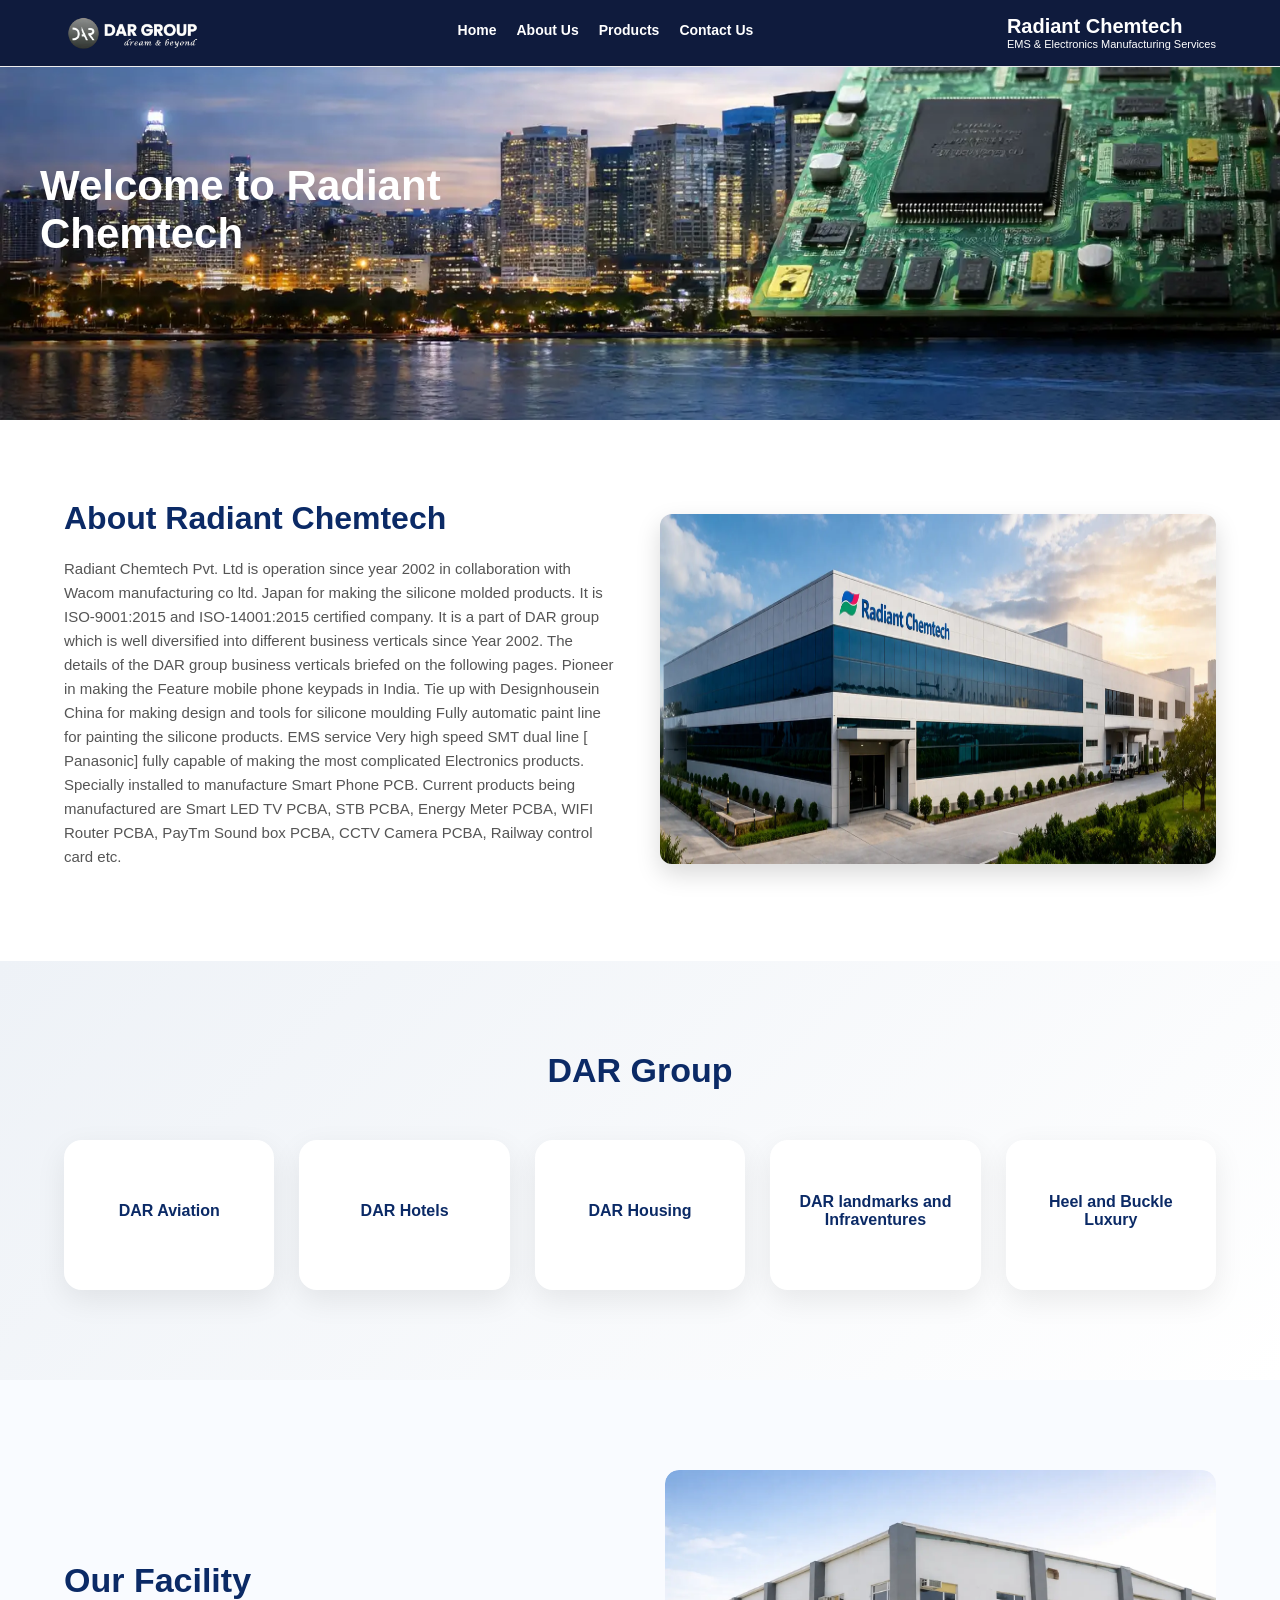
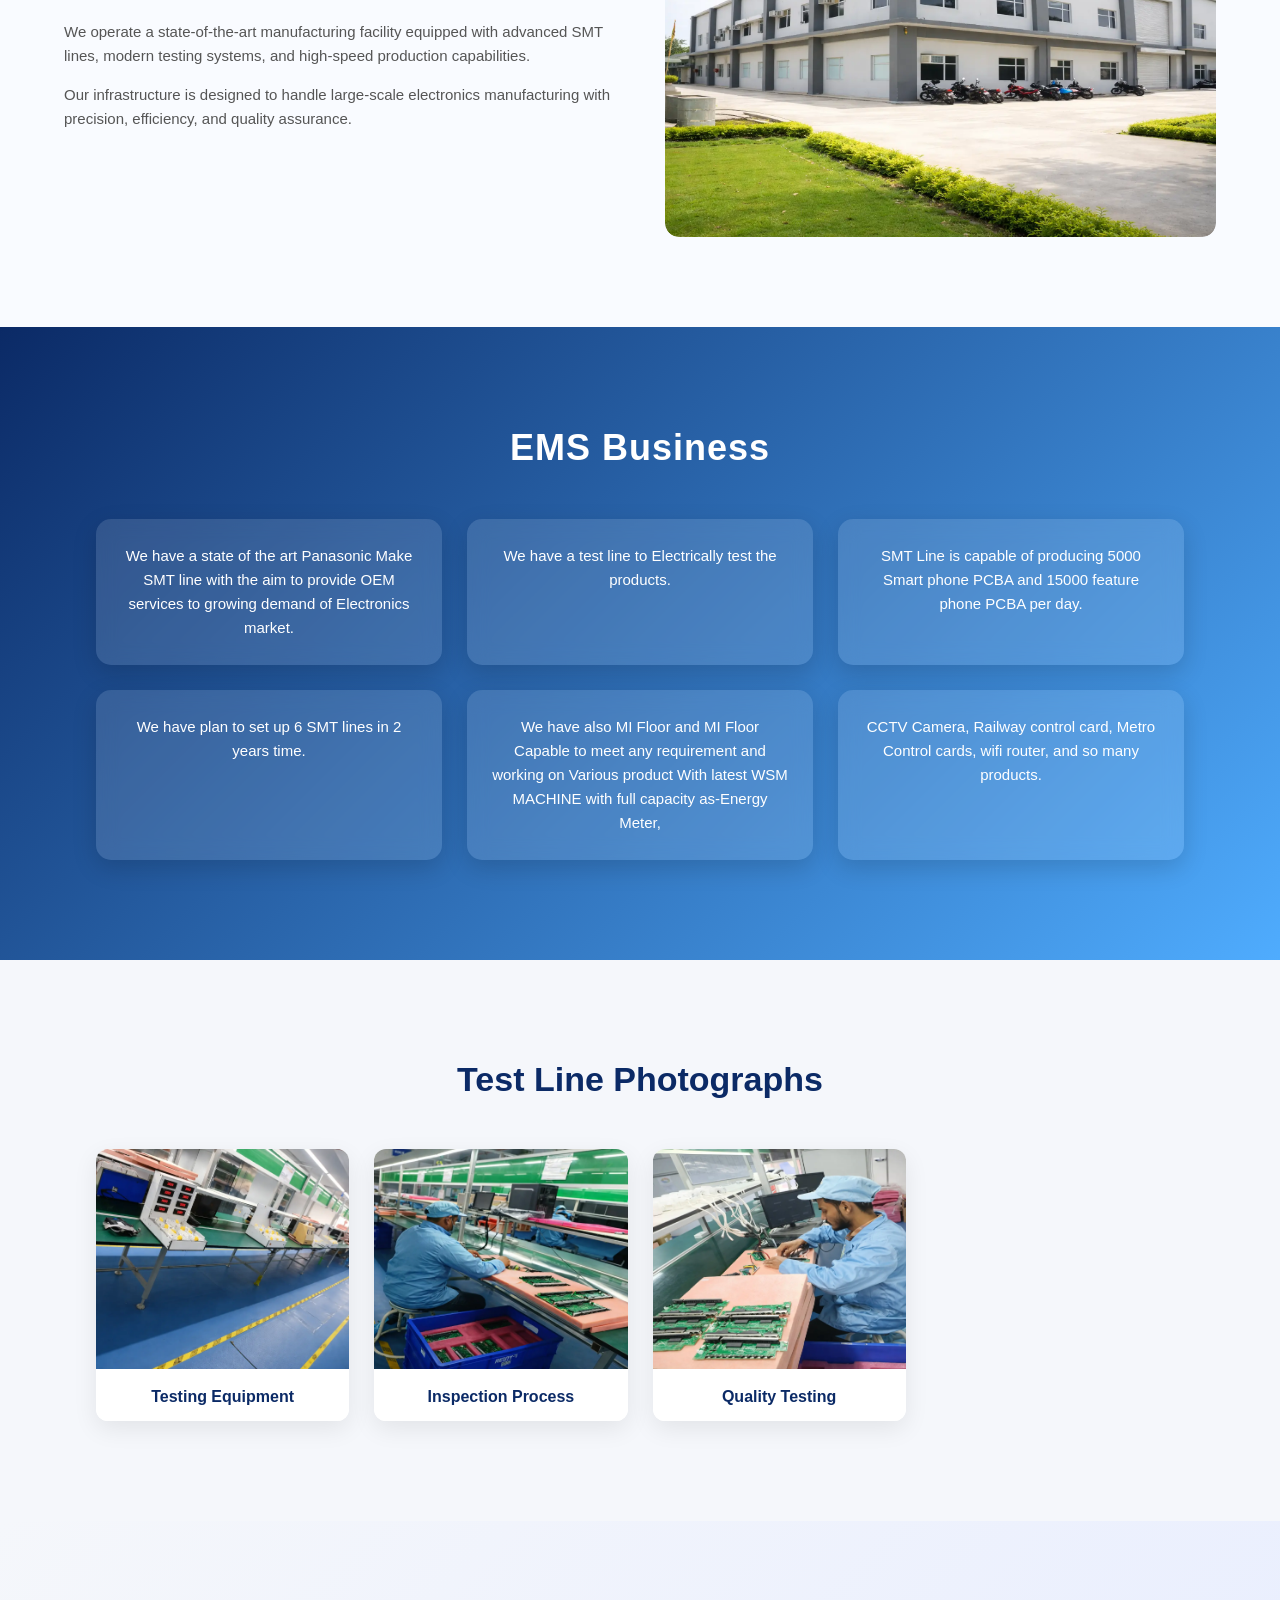
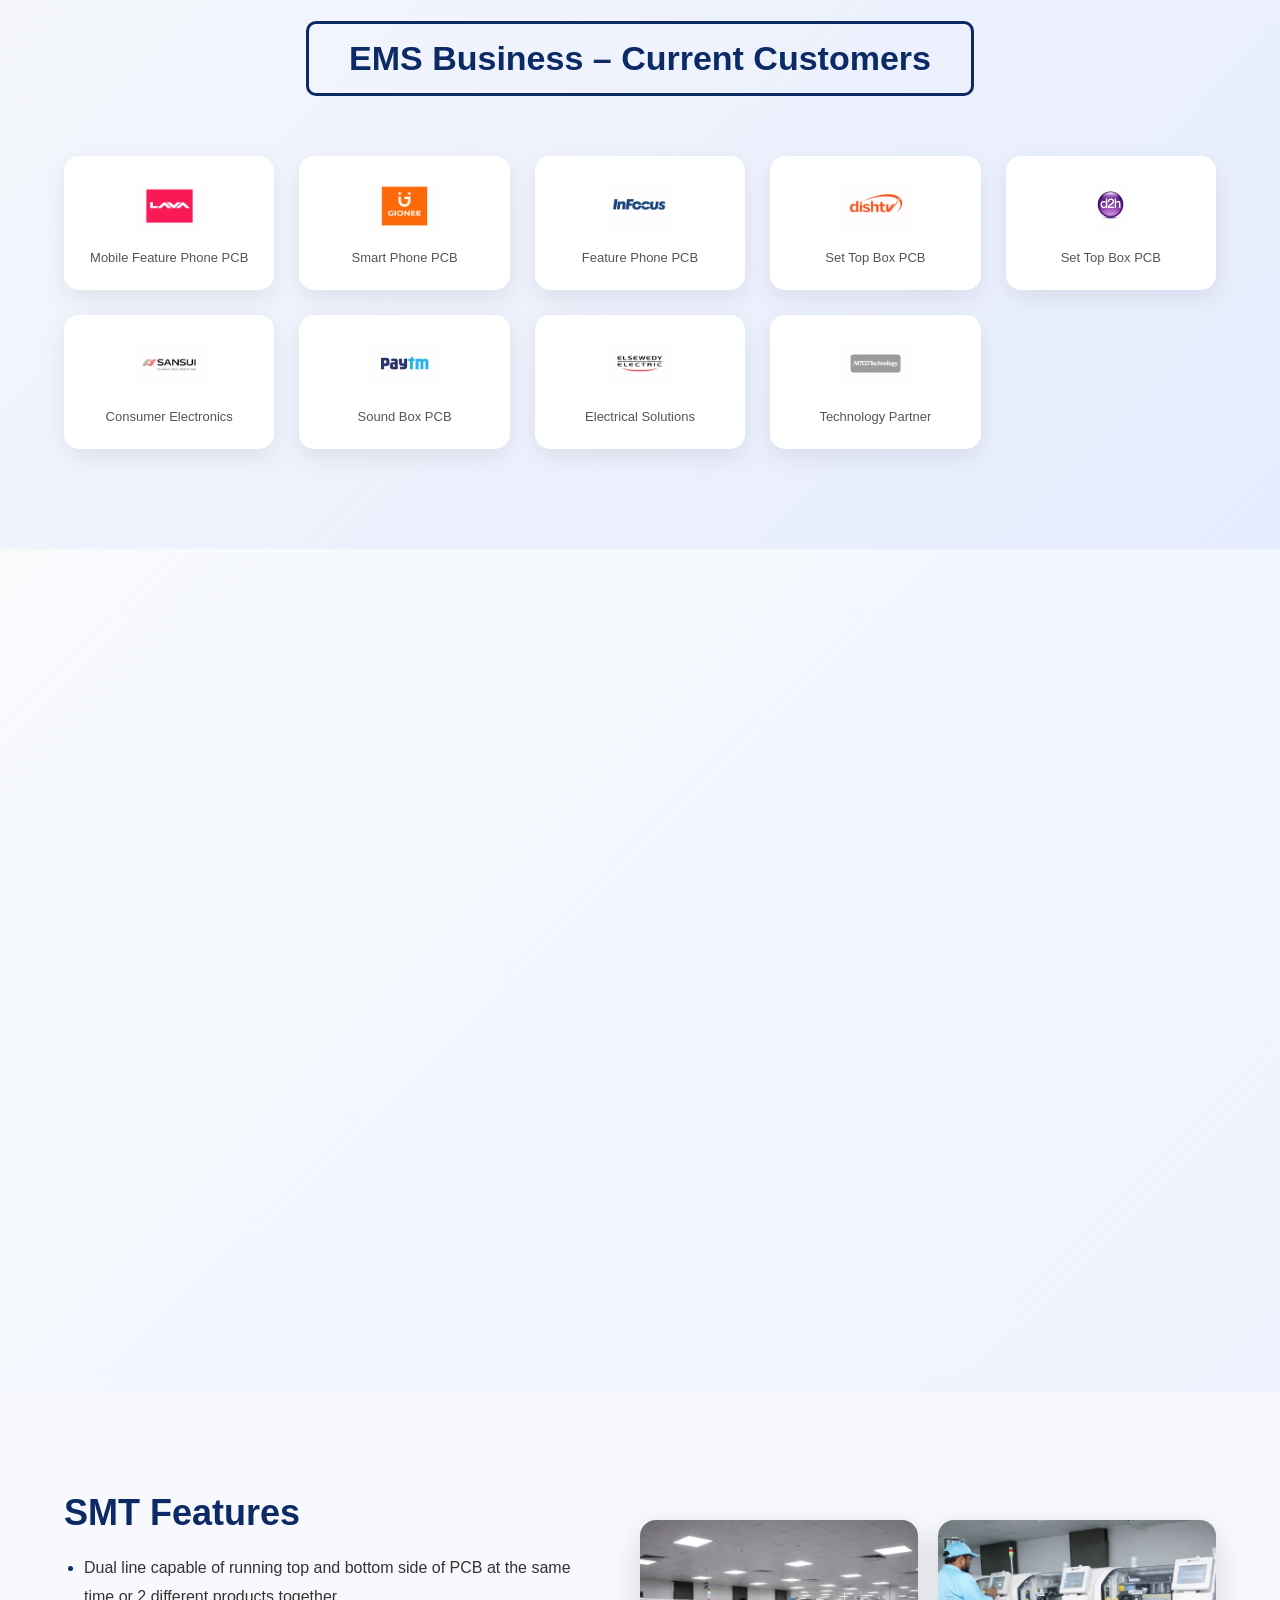
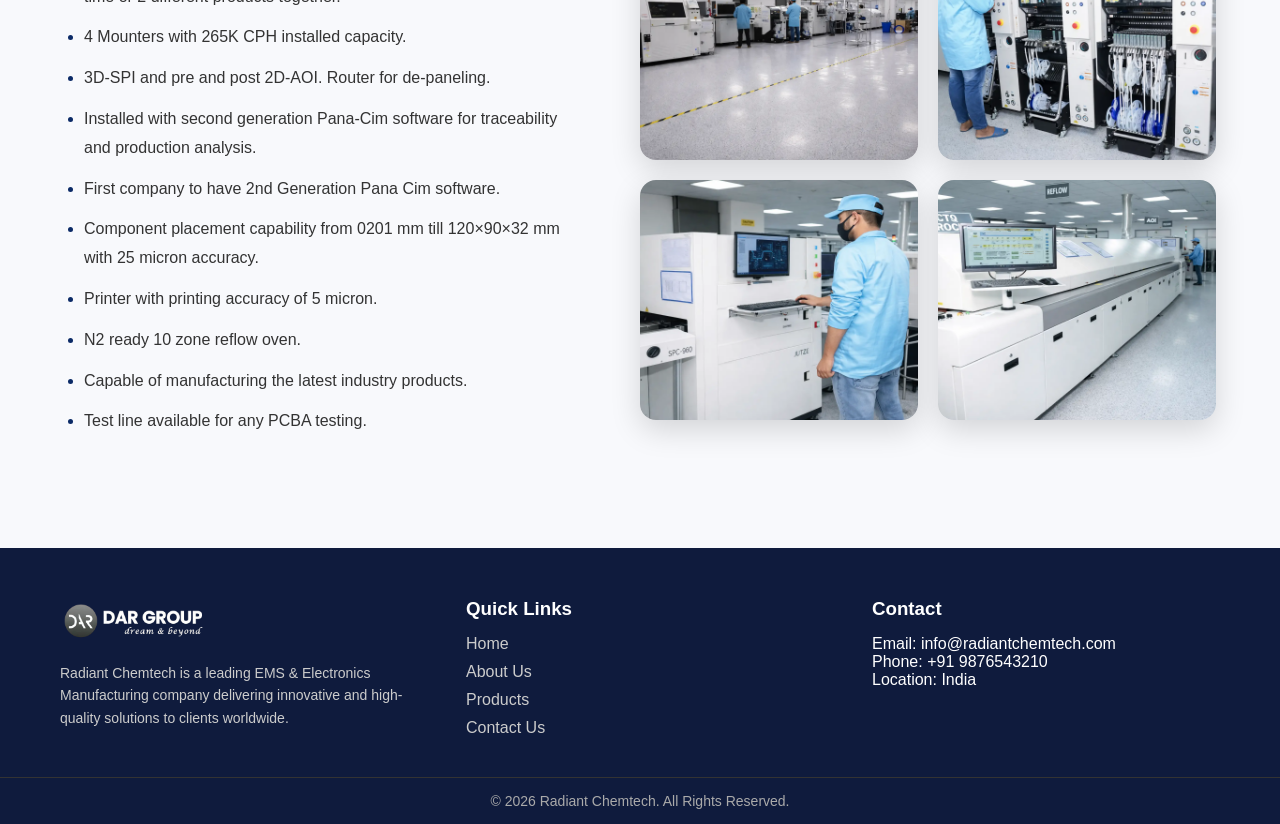
==== index.html @ b99526e4 "five commit" ====
<!DOCTYPE html>
<html lang="en">
<head>
<meta charset="UTF-8">
<meta name="viewport" content="width=device-width, initial-scale=1.0">

<title>Radiant Chemtech</title>

<link rel="stylesheet" href="/css/style.css">

<!-- preload -->
<link rel="preload" as="image" href="images/hero-bg.webp">

</head>

<body>

<header class="rc-header">
  <div class="rc-container">

    <!-- LOGO -->
    <div class="rc-header-logo">
      <img src="images/logo.webp" alt="">
    </div>

    <!-- HAMBURGER -->
    <div class="rc-menu-toggle" id="menu-toggle">
      ☰
    </div>

    <!-- NAV -->
    <nav class="rc-header-nav" id="nav-menu">
      <a href="/index.html">Home</a>
      <a href="/pages/about.html">About Us</a>
      <a href="/pages/product.html">Products</a>
      <a href="/pages/contact.html">Contact Us</a>
    </nav>

    <!-- BRAND -->
    <div class="rc-header-brand">
      <h2>Radiant Chemtech</h2>
      <p>EMS & Electronics Manufacturing Services</p>
    </div>

  </div>
</header>


<!-- ===== HERO SECTION ===== -->
<section class="rc-hero">

  <!-- BACKGROUND IMAGE (HTML se) -->
  <img src="images/hero-bg.webp" class="rc-hero-bg" alt="">

  <!-- OVERLAY -->
  <div class="rc-hero-overlay">

    <!-- LEFT -->
    <div class="rc-hero-left">
      <h1 style="font-size:42px;font-weight:700;">
        Welcome to Radiant Chemtech
      </h1>
    </div>

  </div>

</section>





<!-- ===== ABOUT SECTION START ===== -->
<section class="rc-about">

  <div class="rc-about-wrap">

    <!-- LEFT TEXT -->
    <div class="rc-about-left">
      <h2>About Radiant Chemtech</h2>

      <p>
        Radiant Chemtech Pvt. Ltd is operation since year 2002 in collaboration with Wacom manufacturing co ltd. 
Japan for making the silicone molded products. It is ISO-9001:2015 and ISO-14001:2015 certified company. 
It is a part of DAR group which is well diversified into different business verticals since Year 2002. The details of 
the DAR group business verticals briefed on the following pages. 
Pioneer in making the Feature mobile phone keypads in India. 
Tie up  with  Designhousein China for making design and tools for silicone moulding 
Fully automatic paint line for painting the silicone products. 
EMS service Very high speed SMT dual line [ Panasonic] fully capable of making the most complicated Electronics 
products. 
Specially installed to manufacture Smart Phone PCB. 
Current products being manufactured are Smart LED TV PCBA, STB PCBA, Energy Meter PCBA, WIFI Router 
PCBA, PayTm Sound box PCBA, CCTV Camera PCBA, Railway control card etc.
      </p>

    </div>

    <!-- RIGHT IMAGE -->
    <div class="rc-about-right">
      <img src="images/about.webp" alt="about">
    </div>

  </div>

</section>




















<!--------------------------dar group------------------------------------->
<section class="rc-dargroup ">

  <div class="rc-dargroup-wrap">

    <h2 class="rc-dargroup-title">DAR Group</h2>

    <div class="rc-dargroup-cards animate">

      <div class="rc-dargroup-card">
        <h3>DAR Aviation</h3>
        <p> It runs  8 seater chartered aircraft on lease catering to Business communities. Soon 
        introducing the air ambulance services.</p>
      </div>

      <div class="rc-dargroup-card">
        <h3>DAR Hotels</h3>
        <p> A venture into hospitality segment with on-going projects in North India.</p>
      </div>

      <div class="rc-dargroup-card">
        <h3>DAR Housing</h3>
        <p> Land and construction business. Engaged in construction of residential building in 
         association with reputed builders like ATS[Delhi NCR]</p>
      </div>

      <div class="rc-dargroup-card">
        <h3>  DAR landmarks and Infraventures </h3>
        <p> Engaged in construction and leasing of commercial properties.</p>
      </div>

      <div class="rc-dargroup-card">
        <h3>Heel and Buckle Luxury </h3>
        <p>Hand made luxuryshoes and other leather products, available on E- 
          Commerce platforms across PAN –INDIA.</p>
      </div>

    </div>

  </div>

</section>







<!-- ===== OUR FACILITY SECTION ===== -->
<section class="rc-facility">

  <div class="rc-facility-wrap">

    <!-- LEFT CONTENT -->
    <div class="rc-facility-left">
      <h2>Our Facility</h2>

      <p>
        We operate a state-of-the-art manufacturing facility equipped with 
        advanced SMT lines, modern testing systems, and high-speed production capabilities.
      </p>

      <p>
        Our infrastructure is designed to handle large-scale electronics manufacturing 
        with precision, efficiency, and quality assurance.
      </p>
    </div>

    <!-- RIGHT IMAGE -->
    <div class="rc-facility-right">
      <img src="images/facility.webp" alt="facility">
    </div>

  </div>

</section>















<!-- ===== EMS BUSINESS ===== -->
<section class="rc-ems ">
  <div class="rc-ems-wrap">

    <div class="rc-ems-title-box">
      <h2>EMS Business</h2>
    </div>

    <div class="rc-ems-grid">

      <div class="rc-ems-card  animate">
        <p> We have a state of the art Panasonic  Make SMT line with the  aim to provide OEM services to growing 
demand of Electronics market.</p>
      </div>

      <div class="rc-ems-card">
        <p>We have a test line to Electrically test the products.</p>
      </div>

      <div class="rc-ems-card">
        <p>SMT Line is capable of producing 5000 Smart phone PCBA and 15000 feature phone PCBA per day.</p>
      </div>

      <div class="rc-ems-card">
        <p>We have plan to set up 6 SMT lines in 2 years time.</p>
      </div>

      <div class="rc-ems-card">
        <p> We have also MI Floor and MI Floor Capable to meet any requirement and working on Various product 
With latest WSM MACHINE with full capacity as-Energy Meter,</p>
      </div>

      <div class="rc-ems-card">
        <p> CCTV Camera, Railway control card, Metro 
Control cards, wifi router, and so many products.</p>
      </div>

    </div>

  </div>
</section>



















<!-- ===== TEST LINE SECTION ===== -->
<section class="rc-test-gallery ">
  <div class="rc-test-gallery-wrap animate">

    <h2 class="rc-test-gallery-title">Test Line Photographs</h2>

    <div class="rc-test-gallery-grid ">

      <div class="rc-test-card">
        <img src="images/test1.webp" alt="">
        <div class="rc-test-info">
          <h3>Testing Equipment</h3>
        </div>
      </div>

      <div class="rc-test-card">
        <img src="images/test2.webp" alt="">
        <div class="rc-test-info">
          <h3>Inspection Process</h3>
        </div>
      </div>

      <div class="rc-test-card">
        <img src="images/test3.webp" alt="">
        <div class="rc-test-info">
          <h3>Quality Testing</h3>
        </div>
      </div>


    </div>

  </div>
</section>

















<section class="rc-clients">
  <div class="rc-clients-wrap">

    <h2 class="rc-clients-title">EMS Business – Current Customers</h2>

    <div class="rc-clients-grid">

      <div class="rc-client-card">
        <img src="images/lava.webp">
        <p>Mobile Feature Phone PCB</p>
      </div>

      <div class="rc-client-card">
        <img src="images/gionee.webp">
        <p>Smart Phone PCB</p>
      </div>

      <div class="rc-client-card">
        <img src="images/infocus.webp">
        <p>Feature Phone PCB</p>
      </div>

      <div class="rc-client-card">
        <img src="images/dishtv.webp">
        <p>Set Top Box PCB</p>
      </div>

      <div class="rc-client-card">
        <img src="images/d2h.webp">
        <p>Set Top Box PCB</p>
      </div>

      <div class="rc-client-card">
        <img src="images/sansui.webp">
        <p>Consumer Electronics</p>
      </div>

      <div class="rc-client-card">
        <img src="images/paytm.webp">
        <p>Sound Box PCB</p>
      </div>

      <div class="rc-client-card">
        <img src="images/elsewedy.webp">
        <p>Electrical Solutions</p>
      </div>

      <div class="rc-client-card">
        <img src="images/nitco.webp">
        <p>Technology Partner</p>
      </div>

    </div>

  </div>
</section>


























<section class="rc-mi-final">

  <div class="rc-mi-container">

    <!-- TITLE -->
    <h2 class="rc-mi-heading animate">MI Features</h2>

    <div class="rc-mi-flex">

      <!-- LEFT SIDE IMAGES -->
      <div class="rc-mi-gallery">

        <img src="images/mi1.webp" class="animate">
        <img src="images/mi2.webp" class="animate">
        <img src="images/mi3.webp" class="animate">
        <img src="images/mi4.webp" class="animate">
        <img src="images/mi5.webp" class="animate">
        <img src="images/mi6.webp" class="animate">
        <img src="images/mi7.webp" class="animate">
        <img src="images/mi8.webp" class="animate">

      </div>

      <!-- RIGHT SIDE CONTENT -->
      <div class="rc-mi-text animate">

        <h3>Configuration</h3>

        <ul>
          <li>Single line automatic conveyor running for Mounting (8Mtr.) ,Touch up Line (12Mtr.)  and  Final Assembly(28Mtr.) which capable to 
          meet all the requirements with high capacity..</li>
          <li> Latest wave soldering machine(WSM) ETA -ICT (Intercontinental-Model-W3) located at MI Floor with extra advance features as .</li>
          <li> We Have a good working environment and good floor with Centralize cooling system with fresh Air.</li>
          <li> We have skilled manpower with specified knowledge about Preforming, Mounting ,Touchup Visual, WSM, Final assembly and 
           Packing..</li>
          <li> Capable of Manufacturing the latest Product available in Industry .Test Line available for the testing of Various product as Like 
          various type of Energy Meter, CCTV Cameras, Remote PCBA, Control Cards ,Railway and Metro Cards etc. </li>
        </ul>

      </div>

    </div>

  </div>

</section>




























<section class="rc-why">

  <div class="rc-why-container">

    <!-- LEFT CONTENT -->
    <div class="rc-why-left">
      <h2 class="rc-title">SMT Features</h2>

      <ul class="rc-text-list">
    <li>Dual line capable of running top and bottom side of PCB at the same time or 2 different products together.</li>
    <li>4 Mounters with 265K CPH installed capacity.</li>
    <li>3D-SPI and pre and post 2D-AOI. Router for de-paneling.</li>
    <li>Installed with second generation Pana-Cim software for traceability and production analysis.</li>
    <li>First company to have 2nd Generation Pana Cim software.</li>
    <li>Component placement capability from 0201 mm till 120×90×32 mm with 25 micron accuracy.</li>
    <li>Printer with printing accuracy of 5 micron.</li>
    <li>N2 ready 10 zone reflow oven.</li>
    <li>Capable of manufacturing the latest industry products.</li>
    <li>Test line available for any PCBA testing.</li>
  </ul>
    </div>

    <!-- RIGHT CARDS -->
    <div class="rc-why-right">

  <div class="img-box">
    <img src="./images/smt1.webp" alt="">
  </div>

  <div class="img-box">
    <img src="./images/smt2.webp" alt="">
  </div>

  <div class="img-box">
    <img src="./images/smt3.webp" alt="">
  </div>

  <div class="img-box">
    <img src="./images/smt4.webp" alt="">
  </div>

</div>

  </div>

</section>







<footer class="footer">
  <div class="footer-container">
    
    <!-- Left Section -->
    <div class="footer-col">
      <img src="/images/logo.webp" alt="Logo" class="footer-logo">
      <p class="footer-about">
        Radiant Chemtech is a leading EMS & Electronics Manufacturing 
        company delivering innovative and high-quality solutions 
        to clients worldwide.
      </p>
    </div>

    <!-- Middle Section -->
    <div class="footer-col">
      <h3>Quick Links</h3>
      <ul>
        <li><a href="/index.html">Home</a></li>
        <li><a href="/pages/about.html">About Us</a></li>
        <li><a href="/pages/product.html">Products</a></li>
        <li><a href="/pages/contact.html">Contact Us</a></li>
      </ul>
    </div>

    <!-- Right Section -->
    <div class="footer-col">
      <h3>Contact</h3>
      <p>Email: info@radiantchemtech.com</p>
      <p>Phone: +91 9876543210</p>
      <p>Location: India</p>
    </div>

  </div>

  <!-- Bottom Bar -->
  <div class="footer-bottom">
    <p>© 2026 Radiant Chemtech. All Rights Reserved.</p>
  </div>
</footer>

<script src="/js/script.js" defer></script>

</body>
</html>
---- css/style.css ----
*{margin:0;padding:0;box-sizing:border-box;font-family:Arial}



/* CONTAINER */
.rc-container{
  width:90%;
  margin:auto;
  display:flex;
  align-items:center;
  justify-content:space-between;
  position:relative; /* important */
}

/* HEADER */
.rc-header{
  background:#0f1b3d;
  padding:12px 0;
  border-bottom:1px solid #eee;
  position:fixed;
  top:0;
  left:0;
  width:100%;
  z-index:999;
}

/* LOGO */
.rc-header-logo{
  display:flex;
  align-items:center;
  gap:10px;
}

.rc-header-logo img{
  width:140px;
}

/* NAV */
.rc-header-nav{
  display:flex;
  align-items:center;
}

.rc-header-nav a{
  margin:0 10px;
  text-decoration:none;
  color:white;
  font-weight:600;
  font-size:14px;
  position:relative;
  padding-bottom:5px;
}

/* underline effect */
.rc-header-nav a::after{
  content:"";
  position:absolute;
  left:0;
  bottom:0;
  width:0%;
  height:2px;
  background:#fff;
  transition:0.4s ease;
}

.rc-header-nav a:hover::after{
  width:100%;
}

/* BRAND */
.rc-header-brand h2{
  color:white;
  font-size:20px;
}

.rc-header-brand p{
  font-size:11px;
  color:white;
}


/* HAMBURGER DEFAULT (DESKTOP HIDE) */
.rc-menu-toggle{
  display:none;
  font-size:26px;
  color:#fff;
  cursor:pointer;
}









/* HERO */
.rc-hero{
  height:420px;
  position:relative;
  overflow:hidden;
}

/* BG IMAGE */
.rc-hero-bg{
  position:absolute;
  width:100%;
  height:100%;
  object-fit:cover;
  top:0;
  left:0;
  z-index:1;
}

/* OVERLAY */
.rc-hero-overlay{
  position:relative;
  z-index:2;
  height:100%;
  display:flex;
  align-items:center;
  justify-content:space-between;
  padding:40px;
  color:#fff;
}

/* LEFT */
.rc-hero-left{max-width:50%}



.rc-hero-companies span{
  display:inline-block;
  background:#fff;
  color:#000;
  padding:8px 14px;
  margin:5px;
  border-radius:4px;
  font-size:13px;
}

/* RIGHT */
.rc-hero-right{
  position:relative;
}




















/* ===== DAR GROUP SECTION (PREMIUM) ===== */
.rc-dargroup{
  padding:90px 0;
  background:linear-gradient(135deg,#eef2f7,#ffffff);
}

/* WRAP */
.rc-dargroup-wrap{
  width:90%;
  margin:auto;
  text-align:center;
}

/* TITLE */
.rc-dargroup-title{
  font-size:34px;
  color:#0b2a66;
  margin-bottom:50px;
  font-weight:700;
}

/* CARDS ROW */
.rc-dargroup-cards{
  display:flex;
  justify-content:center;
  align-items:center;
  gap:25px;
  flex-wrap:nowrap;
}

/* CARD */
.rc-dargroup-card{
  width:220px;
  height:150px;

  display:flex;
  flex-direction:column;
  align-items:center;
  justify-content:center;

  background:#fff;
  border-radius:18px;
  box-shadow:0 10px 30px rgba(0,0,0,0.08);

  padding:18px;
  text-align:center;

  transition:all 0.4s ease;
  cursor:pointer;
  position:relative;
  overflow:hidden;
}

/* GLOW BORDER */
.rc-dargroup-card::before{
  content:"";
  position:absolute;
  inset:0;
  border-radius:18px;
  padding:2px;
  background:linear-gradient(45deg,#0b2a66,#4facfe);
  -webkit-mask:linear-gradient(#fff 0 0) content-box, linear-gradient(#fff 0 0);
  -webkit-mask-composite:xor;
  mask-composite:exclude;
  opacity:0;
  transition:0.4s;
}

/* TITLE */
.rc-dargroup-card h3{
  font-size:16px;
  margin-bottom:8px;
  color:#0b2a66;
  transition:0.3s;
}

/* TEXT (hidden) */
.rc-dargroup-card p{
  font-size:13px;
  opacity:0;
  max-height:0;
  overflow:hidden;
  transition:all 0.3s ease;
  color:#fff;
}

/* HOVER */
.rc-dargroup-card:hover{
  transform:translateY(-12px) scale(1.04);
  box-shadow:0 20px 45px rgba(0,0,0,0.2);
  background:#0b2a66;
  color:#fff;
}

/* SHOW TEXT */
.rc-dargroup-card:hover p{
  opacity:1;
  max-height:100px;
}

/* TITLE MOVE */
.rc-dargroup-card:hover h3{
  transform:translateY(-5px);
  color:#fff;
}

/* BORDER ACTIVE */
.rc-dargroup-card:hover::before{
  opacity:1;
}

/* ENTRY ANIMATION */
.rc-dargroup-card{
  opacity:0;
  transform:translateY(40px);
  animation:fadeUp 0.8s ease forwards;
}

/* STAGGER */
.rc-dargroup-card:nth-child(1){animation-delay:0.1s;}
.rc-dargroup-card:nth-child(2){animation-delay:0.2s;}
.rc-dargroup-card:nth-child(3){animation-delay:0.3s;}
.rc-dargroup-card:nth-child(4){animation-delay:0.4s;}
.rc-dargroup-card:nth-child(5){animation-delay:0.5s;}

/* KEYFRAME */
@keyframes fadeUp{
  to{
    opacity:1;
    transform:translateY(0);
  }
}














/* ===== ABOUT SECTION ===== */
.rc-about{
  padding:80px 0;
  background:#ffffff;
}

/* WRAP */
.rc-about-wrap{
  width:90%;
  margin:auto;
  display:flex;
  align-items:center;
  justify-content:space-between;
  gap:40px;
}

/* LEFT */
.rc-about-left{
  width:50%;
}

.rc-about-left h2{
  font-size:32px;
  color:#0b2a66;
  margin-bottom:20px;
}

.rc-about-left p{
  font-size:15px;
  color:#555;
  margin-bottom:12px;
  line-height:1.6;
}

/* RIGHT */
.rc-about-right{
  width:50%;
}

.rc-about-right img{
  width:100%;
  border-radius:12px;
  height: 350px;
  box-shadow:0 10px 25px rgba(0,0,0,0.15);
}





/* ===== FACILITY SECTION ===== */
.rc-facility{
  padding:90px 0;
  background:#f9fbff;
}

/* WRAP */
.rc-facility-wrap{
  width:90%;
  margin:auto;
  display:flex;
  align-items:center;
  justify-content:space-between;
  gap:50px;
}

/* LEFT */
.rc-facility-left{
  width:50%;
  animation:rcFadeLeft 1s ease;
}

.rc-facility-left h2{
  font-size:34px;
  color:#0b2a66;
  margin-bottom:20px;
}

.rc-facility-left p{
  font-size:15px;
  color:#555;
  margin-bottom:15px;
  line-height:1.6;
}

/* BUTTON */
.rc-facility-btn{
  padding:12px 25px;
  border:none;
  background:#0b2a66;
  color:#fff;
  border-radius:6px;
  cursor:pointer;
  transition:0.3s;
}

.rc-facility-btn:hover{
  background:#061a40;
  transform:translateY(-2px);
}

/* RIGHT IMAGE */
.rc-facility-right{
  width:50%;
  overflow:hidden;
  border-radius:14px;
}

.rc-facility-right img{
  width:100%;
  display:block;
  border-radius:14px;
  transition:0.5s ease;
}

/* IMAGE HOVER ZOOM */
.rc-facility-right:hover img{
  transform:scale(1.08);
}

/* ANIMATIONS */
@keyframes rcFadeLeft{
  from{
    opacity:0;
    transform:translateX(-50px);
  }
  to{
    opacity:1;
    transform:translateX(0);
  }
}


















/* ===== EMS SECTION ===== */
/* ===== EMS SECTION PREMIUM ===== */
.rc-ems{
  padding:100px 0;
  background:linear-gradient(135deg, #0b2a66, #4facfe); /* 🔥 gradient bg */
  position:relative;
  overflow:hidden;
}

/* WRAP */
.rc-ems-wrap{
  width:85%;
  margin:auto;
  text-align:center;
}

/* TITLE */
.rc-ems-title-box h2{
  font-size:36px;
  color:#fff;
  margin-bottom:50px;
  font-weight:700;
  letter-spacing:1px;
}

/* GRID */
.rc-ems-grid{
  display:grid;
  grid-template-columns:repeat(3,1fr);
  gap:25px;
}

/* CARD */
.rc-ems-card{
  background:rgba(255,255,255,0.12);  /* glass effect */
  backdrop-filter:blur(10px);
  padding:25px;
  border-radius:15px;
  color:#fff;
  font-size:15px;
  line-height:1.6;
  box-shadow:0 8px 25px rgba(0,0,0,0.15);

  transition:all 0.4s ease;
  cursor:pointer;
  position:relative;
  overflow:hidden;
}

/* BORDER GLOW */
.rc-ems-card::before{
  content:"";
  position:absolute;
  inset:0;
  border-radius:15px;
  padding:2px;
  background:linear-gradient(45deg,#fff,#4facfe);
  -webkit-mask:linear-gradient(#fff 0 0) content-box, linear-gradient(#fff 0 0);
  -webkit-mask-composite:xor;
  mask-composite:exclude;
  opacity:0;
  transition:0.4s;
}

/* HOVER EFFECT */
.rc-ems-card:hover{
  transform:translateY(-10px) scale(1.03);
  background:rgba(255,255,255,0.2);
}

.rc-ems-card:hover::before{
  opacity:1;
}

/* TEXT */
.rc-ems-card p{
  margin:0;
}

/* ANIMATION (fade up) */
.rc-ems-card{
  opacity:0;
  transform:translateY(40px);
  animation:fadeUp 0.8s ease forwards;
}

/* STAGGER EFFECT */
.rc-ems-card:nth-child(1){animation-delay:0.1s;}
.rc-ems-card:nth-child(2){animation-delay:0.2s;}
.rc-ems-card:nth-child(3){animation-delay:0.3s;}
.rc-ems-card:nth-child(4){animation-delay:0.4s;}
.rc-ems-card:nth-child(5){animation-delay:0.5s;}
.rc-ems-card:nth-child(6){animation-delay:0.6s;}

/* KEYFRAME */
@keyframes fadeUp{
  to{
    opacity:1;
    transform:translateY(0);
  }
}



















/* ===== TEST GALLERY ===== */
.rc-test-gallery{
  padding:100px 0;
  background:#f5f7fb; /* 👈 simple professional bg */
}

/* WRAP */
.rc-test-gallery-wrap{
  width:85%;
  margin:auto;
  text-align:center;
}

/* TITLE */
.rc-test-gallery-title{
  font-size:34px;
  color:#0b2a66;
  margin-bottom:50px;
  font-weight:700;
}

/* GRID */
.rc-test-gallery-grid{
  display:grid;
  grid-template-columns:repeat(4,1fr);
  gap:25px;
}

/* CARD */
.rc-test-card{
  background:#fff;
  border-radius:12px;
  overflow:hidden;
  box-shadow:0 8px 25px rgba(0,0,0,0.08);
  transition:all 0.4s ease;
  cursor:pointer;
  position:relative;
}

/* IMAGE */
.rc-test-card img{
  width:100%;
  height:220px;
  object-fit:cover;
  transition:0.4s;
}

/* INFO BOX */
.rc-test-info{
  padding:15px;
  background:#fff;
  text-align:center;
}

/* TEXT */
.rc-test-info h3{
  font-size:16px;
  color:#0b2a66;
  margin:0;
}

/* HOVER EFFECT */
.rc-test-card:hover{
  transform:translateY(-10px);
  box-shadow:0 18px 40px rgba(0,0,0,0.15);
}

/* IMAGE ZOOM */
.rc-test-card:hover img{
  transform:scale(1.08);
}

/* ENTRY ANIMATION */
.rc-test-card{
  opacity:0;
  transform:translateY(40px);
  animation:fadeUp 0.7s ease forwards;
}

/* STAGGER */
.rc-test-card:nth-child(1){animation-delay:0.1s;}
.rc-test-card:nth-child(2){animation-delay:0.2s;}
.rc-test-card:nth-child(3){animation-delay:0.3s;}
.rc-test-card:nth-child(4){animation-delay:0.4s;}

/* KEYFRAME */
@keyframes fadeUp{
  to{
    opacity:1;
    transform:translateY(0);
  }
}





















/* ===============================contact page ============================== */
.rc-contact-page{
  position:relative;
  padding:70px 0;   /* 🔻 kam kiya */
  overflow:hidden;
}

/* BG IMAGE */
.rc-bg-img{
  position:absolute;
  top:0;
  left:0;
  width:100%;
  height:100%;
  object-fit:cover;
  z-index:-2;
}

/* ===== CONTAINER ===== */
.rc-contact-container{
  width:75%;              /* 🔥 main fix */
  margin:auto;
}

/* ===== HEADING ===== */
.rc-contact-heading{
  text-align:center;
  font-size:30px;         /* 🔻 chhota */
  margin-bottom:35px;
  color:#0b2a66;
  font-weight:600;
}

/* ===== FLEX ===== */
.rc-contact-flex{
  display:flex;
  gap:25px;               /* 🔻 gap kam */
  align-items:flex-start;
}

/* ===== FORM ===== */
.rc-contact-form{
  width:45%;
  background:#fff;
  padding:22px;           /* 🔻 kam */
  border-radius:10px;
  box-shadow:0 8px 20px rgba(0,0,0,0.08);
}

.rc-contact-form input,
.rc-contact-form textarea{
  width:100%;
  padding:10px;           /* 🔻 kam */
  margin-bottom:12px;
  border:none;
  background:#f1f3f7;
  border-radius:6px;
  font-size:14px;
  outline:none;
}

/* TEXTAREA FIX */
.rc-contact-form textarea{
  height:90px;
  resize:none;
}

/* BUTTON */
.rc-contact-form button{
  width:100%;
  padding:12px;
  background:#0b2a66;
  color:#fff;
  border:none;
  border-radius:6px;
  cursor:pointer;
  transition:0.3s;
}

.rc-contact-form button:hover{
  background:#091f4a;
}

/* ===== RIGHT SIDE ===== */
.rc-contact-info{
  width:55%;
}

/* BOX */
.rc-box{
  background:#fff;
  padding:15px;           /* 🔻 compact */
  border-radius:8px;
  margin-bottom:15px;
  box-shadow:0 6px 15px rgba(0,0,0,0.06);
}

.rc-box h4{
  font-size:15px;
  margin-bottom:4px;
}

.rc-box p{
  font-size:14px;
}

/* HIGHLIGHT */
.rc-box.highlight{
  background:#0b2a66;
  color:#fff;
}

/* ===== MAP ===== */
.rc-map iframe{
  width:100%;
  height:220px;           /* 🔻 chhota */
  border-radius:8px;
}


.rc-contact-flex{
  display:flex;
  gap:25px;
  align-items:stretch;   /* 🔥 IMPORTANT */
}

/* Dono equal height */
.rc-contact-form,
.rc-contact-info{
  display:flex;
  flex-direction:column;
}

/* Right side full stretch */
.rc-contact-info{
  justify-content:space-between;
}

/* Map ko neeche fix karne ke liye */
.rc-map{
  margin-top:auto;
}






/* =================================footer section  ============================= */

.footer {
  background-color: #0f1b3d;
  color: #fff;
  padding-top: 50px;
  font-family: Arial, sans-serif;
}

.footer-container {
  display: flex;
  justify-content: space-between;
  flex-wrap: wrap;
  padding: 0 60px;
}

.footer-col {
  width: 30%;
  min-width: 250px;
  margin-bottom: 30px;
}

.footer-logo {
  width: 150px;
  margin-bottom: 15px;
}

.footer-about {
  font-size: 14px;
  line-height: 1.6;
  color: #ccc;
}

.footer-col h3 {
  margin-bottom: 15px;
}

.footer-col ul {
  list-style: none;
  padding: 0;
}

.footer-col ul li {
  margin-bottom: 10px;
}

.footer-col ul li a {
  text-decoration: none;
  color: #ccc;
  transition: 0.3s;
}

.footer-col ul li a:hover {
  color: #fff;
}

.footer-bottom {
  text-align: center;
  border-top: 1px solid #333;
  padding: 15px;
  font-size: 14px;
  color: #aaa;
}


























/* PAGE */
.rp-page{
  position:relative;
  padding:100px 0;
  overflow:hidden;
}

/* BG IMAGE */
.rp-bg{
  position:absolute;
  width:100%;
  height:100%;
  object-fit:cover;
  top:0;
  left:0;
  z-index:-2;
}

/* OVERLAY */
.rp-overlay{
  position:absolute;
  width:100%;
  height:100%;
  z-index:-1;
}

/* CONTAINER */
.rp-container{
  width:80%;
  margin:auto;
  text-align:center;
}

/* HEADING */
.rp-heading{
  font-size:34px;
  color:#0b2a66;
  margin-bottom:10px;
}

.rp-sub{
  color:#555;
  margin-bottom:40px;
}

/* GRID (3 CARDS FIX) */
.rp-grid{
  display:flex;
  justify-content:space-between;
  gap:25px;
}

/* CARD */
.rp-card{
  width:32%;
  background:#fff;
  padding:18px;
  border-radius:14px;
  box-shadow:0 10px 25px rgba(0,0,0,0.08);
  transition:0.3s;
}

.rp-card:hover{
  transform:translateY(-10px);
}

/* IMAGE */
.rp-card img{
  width:100%;
  height:180px;
  object-fit:cover;
  border-radius:10px;
}

/* TEXT */
.rp-card h3{
  margin:12px 0 6px;
  color:#0b2a66;
  font-size:18px;
}

.rp-card p{
  font-size:14px;
  color:#666;
  margin-bottom:15px;
}

/* BUTTON */
.rp-card button{
  background:#0b2a66;
  color:#fff;
  border:none;
  padding:10px 18px;
  border-radius:6px;
  cursor:pointer;
}

.rp-card button:hover{
  background:#091f4a;
}



















/* HERO */
.ra-hero{
  position:relative;
  height:300px;
}

.ra-bg{
  width:100%;
  height:100%;
  object-fit:cover;
  position:absolute;
}

.ra-overlay{
  position:absolute;
  width:100%;
  height:100%;
  background:rgba(0,0,0,0.5);
}

.ra-hero-content{
  position:relative;
  color:#fff;
  text-align:center;
  top:50%;
  transform:translateY(-50%);
}

.ra-hero-content h1{
  font-size:40px;
}

/* ABOUT */
.ra-about{
  padding:80px 0;
}

.ra-container{
  width:80%;
  margin:auto;
  display:flex;
  gap:40px;
}

.ra-left{
  width:50%;
}

.ra-left p{
  font-size:16px;
  line-height:1.5;   /* 👈 main fix */
  color:#333;
  margin-bottom:15px;
  text-align:justify; /* optional (clean alignment) */
}

/* Heading spacing */
.ra-left h2{
  color:#0b2a66;
  margin-bottom:15px;
  font-size:30px;
}

.ra-left ul{
  margin:20px 0;
}

.ra-left button{
  background:#0b2a66;
  color:#fff;
  padding:10px 20px;
  border:none;
  border-radius:6px;
}

.ra-right{
  width:50%;
}

.ra-right img{
  width:100%;
  border-radius:10px;
  margin-top: 50px;
}

/* VALUES */
.ra-values{
  text-align:center;
  padding:60px 0;
  background:#f5f7fb;
}

.ra-values-grid{
  display:flex;
  justify-content:center;
  gap:20px;
  margin-top:30px;
  flex-wrap:wrap;
}

.ra-value-card{
  background:#fff;
  padding:30px 20px;
  width:220px;
  border-radius:12px;
  box-shadow:0 5px 15px rgba(0,0,0,0.05);
  transition:0.3s;
}

.ra-value-card:hover{
  transform:translateY(-5px);
}

/* ICON STYLE */
.ra-icon{
  width:70px;
  height:70px;
  background:#0b2a66;
  color:#fff;
  display:flex;
  align-items:center;
  justify-content:center;
  border-radius:50%;
  margin:0 auto 15px auto;
  font-size:26px;
}

.ra-value-card h3{
  margin-bottom:10px;
  color:#0b2a66;
}

/* TEAM */
.ra-team{
  text-align:center;
  padding:80px 0;
  background:#f9fbff;
}

.ra-team h2{
  font-size:32px;
  color:#0b2a66;
  margin-bottom:10px;
}

/* GRID - 1 line 5 cards */
.ra-team-grid{
  display:flex;
  justify-content:center;
  gap:25px;
  margin-top:40px;
  flex-wrap:nowrap; /* force 1 line */
}

/* CARD */
.ra-team-card{
  width:220px;
  background:#fff;
  border-radius:15px;
  overflow:hidden;
  box-shadow:0 8px 25px rgba(0,0,0,0.08);
  transition:all 0.4s ease;
  position:relative;
}

/* IMAGE */
.ra-team-card img{
  width:100%;
  height:240px;
  object-fit:cover;
  transition:0.4s;
}

/* TEXT */
.ra-team-card h3{
  font-size:15px;
  margin:15px 10px 5px;
  color:#0b2a66;
}

.ra-team-card p{
  font-size:13px;
  color:#555;
  margin-bottom:15px;
}

/* HOVER EFFECT */
.ra-team-card:hover{
  transform:translateY(-10px) scale(1.03);
  box-shadow:0 15px 40px rgba(0,0,0,0.15);
}

/* IMAGE ZOOM */
.ra-team-card:hover img{
  transform:scale(1.1);
}

/* OPTIONAL GLOW BORDER EFFECT */
.ra-team-card::before{
  content:"";
  position:absolute;
  inset:0;
  border-radius:15px;
  padding:2px;
  background:linear-gradient(45deg,#0b2a66,#4facfe);
  -webkit-mask:linear-gradient(#fff 0 0) content-box, linear-gradient(#fff 0 0);
  -webkit-mask-composite:xor;
  mask-composite:exclude;
  opacity:0;
  transition:0.4s;
}

.ra-team-card:hover::before{
  opacity:1;
}


/* hidden state */
.animate{
  opacity:0;
  transform:translateY(40px);
  transition:all 0.6s ease;
}

/* show on scroll */
.animate.show{
  opacity:1;
  transform:translateY(0);
}























/* ============================= CLIENT SECTION ============================ */
.rc-clients{
  padding:100px 0;
  background:linear-gradient(135deg,#f5f7fb,#e6ecff);
}

/* WRAP */
.rc-clients-wrap{
  width:90%;
  margin:auto;
  text-align:center;
}

/* TITLE */
.rc-clients-title{
  font-size:34px;
  color:#0b2a66;
  margin-bottom:60px;
  font-weight:700;
  display:inline-block;
  padding:15px 40px;
  border:3px solid #0b2a66;
  border-radius:10px;
}

/* GRID */
.rc-clients-grid{
  display:grid;
  grid-template-columns:repeat(5,1fr);
  gap:25px;
}

/* CARD */
.rc-client-card{
  background:#fff;
  padding:25px 15px;
  border-radius:15px;
  box-shadow:0 8px 25px rgba(0,0,0,0.08);
  transition:all 0.4s ease;
  cursor:pointer;
  position:relative;
  overflow:hidden;
}

/* IMAGE */
.rc-client-card img{
  max-width:100%;
  height:50px;
  object-fit:contain;
  margin-bottom:15px;
  transition:0.4s;
}

/* TEXT */
.rc-client-card p{
  font-size:13px;
  color:#555;
}

/* HOVER EFFECT */
.rc-client-card:hover{
  transform:translateY(-10px) scale(1.05);
  box-shadow:0 20px 40px rgba(0,0,0,0.2);
}

/* IMAGE ZOOM */
.rc-client-card:hover img{
  transform:scale(1.1);
}

/* COLOR STRIP EFFECT */
.rc-client-card::before{
  content:"";
  position:absolute;
  bottom:0;
  left:0;
  width:100%;
  height:0%;
  background:linear-gradient(135deg,#0b2a66,#4facfe);
  transition:0.4s;
  z-index:0;
}

.rc-client-card:hover::before{
  height:100%;
  opacity:0.1;
}

/* ENTRY ANIMATION (scroll wale system ke liye) */
.rc-client-card.animate{
  opacity:0;
  transform:translateY(40px);
}

.rc-client-card.animate.show{
  opacity:1;
  transform:translateY(0);
  transition:0.6s ease;
}















/* ============================ mi final ============================ */
.rc-mi-final{
  padding:90px 0;
  background:linear-gradient(135deg,#f8fafc,#eef3ff);
}

/* CONTAINER */
.rc-mi-container{
  width:90%;
  margin:auto;
}

/* HEADING */
.rc-mi-heading{
  text-align:center;
  font-size:36px;
  color:#0b2a66;
  margin-bottom:50px;
  font-weight:700;
}

/* FLEX */
.rc-mi-flex{
  display:flex;
  gap:40px;
  align-items:center;
}

/* LEFT GRID */
.rc-mi-gallery{
  width:55%;
  display:grid;
  grid-template-columns:repeat(3,1fr);
  gap:15px;
}

/* IMAGE */
.rc-mi-gallery img{
  width:100%;
  height:140px;
  object-fit:cover;
  border-radius:12px;
  transition:0.4s ease;
  box-shadow:0 8px 20px rgba(0,0,0,0.08);
}

/* IMAGE HOVER */
.rc-mi-gallery img:hover{
  transform:scale(1.08);
  box-shadow:0 15px 35px rgba(0,0,0,0.2);
}

/* RIGHT TEXT */
.rc-mi-text{
  width:45%;
  background:#fff;
  padding:30px;
  border-radius:15px;
  box-shadow:0 10px 30px rgba(0,0,0,0.1);
}

/* HEADING */
.rc-mi-text h3{
  margin-bottom:15px;
  color:#0b2a66;
  font-size:22px;
}

/* LIST */
.rc-mi-text ul{
  padding-left:20px;
}

.rc-mi-text li{
  margin-bottom:12px;
  line-height:1.6;
  color:#333;
  position:relative;
}

/* BULLET STYLE */
.rc-mi-text li::marker{
  color:#0b2a66;
}














.rc-why{
  padding:100px 0;
  background:#f8f9fc;
}

.rc-why-container{
  width:90%;
  margin:auto;
  display:flex;
  align-items:center;
  justify-content:space-between;
  gap:40px;
}

/* LEFT */
.rc-why-left{
  width:45%;
}

.rc-title{
  font-size:36px;
  color:#0b2a66;
  margin-bottom:20px;
  font-weight:700;
}

.rc-text-list{
  margin-top:15px;
  padding-left:20px;
}

.rc-text-list li{
  font-size:16px;
  color:#333;
  line-height:1.8;        /* spacing */
  margin-bottom:12px;     /* gap between lines */
  position:relative;
}

/* optional nice bullet */
.rc-text-list li::marker{
  color:#0b2a66;
}

/* RIGHT SIDE GRID */
.rc-why-right{
  width:50%;
  display:grid;
  grid-template-columns:repeat(2, 1fr);
  gap:20px;
}

/* IMAGE BOX */
.img-box{
  height:240px;
  border-radius:16px;
  overflow:hidden;
  box-shadow:0 10px 30px rgba(0,0,0,0.15);
  transition:all 0.3s ease;
}

/* IMAGE */
.img-box img{
  width:100%;
  height:100%;
  object-fit:cover;
}

/* HOVER */
.img-box:hover{
  transform:translateY(-8px) scale(1.03);
}

/* CARD STYLE */
.rc-card{
  position:absolute;
  width:260px;      /* thodi width kam */
  height:300px;     /* height badhi */
  border-radius:20px;
  overflow:hidden;
  box-shadow:0 20px 50px rgba(0,0,0,0.15);
  cursor:pointer;
  transition:all 0.5s ease;
}

/* IMAGE */
.rc-card img{
  width:100%;
  height:100%;
  object-fit:cover;
}






















/* ===================== TABLET ===================== */
@media(max-width:992px){

  /* FLEX SECTIONS STACK */
  .rc-container,
  .rc-about-wrap,
  .rc-facility-wrap,
  .rc-why-container,
  .rc-mi-flex,
  .rc-contact-flex,
  .ra-container{
    flex-direction:column;
  }

  /* WIDTH FULL */
  .rc-about-left,
  .rc-about-right,
  .rc-facility-left,
  .rc-facility-right,
  .rc-why-left,
  .rc-why-right,
  .rc-mi-gallery,
  .rc-mi-text,
  .rc-contact-form,
  .rc-contact-info,
  .ra-left,
  .ra-right{
    width:100%;
  }

  /* HERO */
  .rc-hero-overlay{
    flex-direction:column;
    text-align:center;
    gap:20px;
  }

  .rc-hero-left{
    max-width:100%;
  }

  /* GRID ADJUST */
  .rc-ems-grid{
    grid-template-columns:repeat(2,1fr);
  }

  .rc-test-gallery-grid{
    grid-template-columns:repeat(2,1fr);
  }

  .rc-clients-grid{
    grid-template-columns:repeat(3,1fr);
  }

  .rp-grid{
    flex-direction:column;
  }

  .rp-card{
    width:100%;
  }

  .ra-team-grid{
    flex-wrap:wrap;
  }

}


/* ===================== MOBILE ===================== */
@media(max-width:576px){

  /* TEXT SIZE */
  h1{font-size:24px;}
  h2{font-size:22px;}

  /* HERO */
  .rc-hero{
    height:auto;
  }

  .rc-hero-overlay{
    padding:20px;
  }

  /* ALL GRID SINGLE */
  .rc-ems-grid{
    grid-template-columns:1fr;
  }

  .rc-test-gallery-grid{
    grid-template-columns:1fr;
  }

  .rc-clients-grid{
    grid-template-columns:repeat(2,1fr);
  }

  /* WHY SECTION */
  .rc-why-right{
    grid-template-columns:1fr;
  }

  /* DAR GROUP */
  .rc-dargroup-cards{
    flex-wrap:wrap;
  }

  /* CONTACT */
  .rc-contact-container{
    width:90%;
  }

  .rc-contact-flex{
    flex-direction:column;
  }

  .rc-contact-form,
  .rc-contact-info{
    width:100%;
  }

  /* FOOTER */
  .footer-container{
    flex-direction:column;
    padding:20px;
  }

  .footer-col{
    width:100%;
  }

  /* TEAM */
  .ra-team-grid{
    flex-direction:column;
    align-items:center;
  }

}






@media(max-width:768px){

  /* container ko row me hi rakho */
  .rc-container{
    flex-direction:row;
    align-items:center;
    justify-content:space-between;
  }

  /* logo left */
  .rc-header-logo{
    flex:1;
  }

  /* hamburger right */
  .rc-menu-toggle{
    display:block;
    position:static; /* ❗ important (absolute hata diya) */
    font-size:26px;
    color:#fff;
    cursor:pointer;
  }

  /* nav niche rahe */
  .rc-header-nav{
    position:absolute;
    top:60px;
    left:0;
    width:100%;
    background:#0f1b3d;

    flex-direction:column;
    align-items:center;

    max-height:0;
    overflow:hidden;
    transition:0.4s;
  }

  .rc-header-nav.active{
    max-height:300px;
    padding:15px 0;
  }

  /* brand hide */
  .rc-header-brand{
    display:none;
  }

}
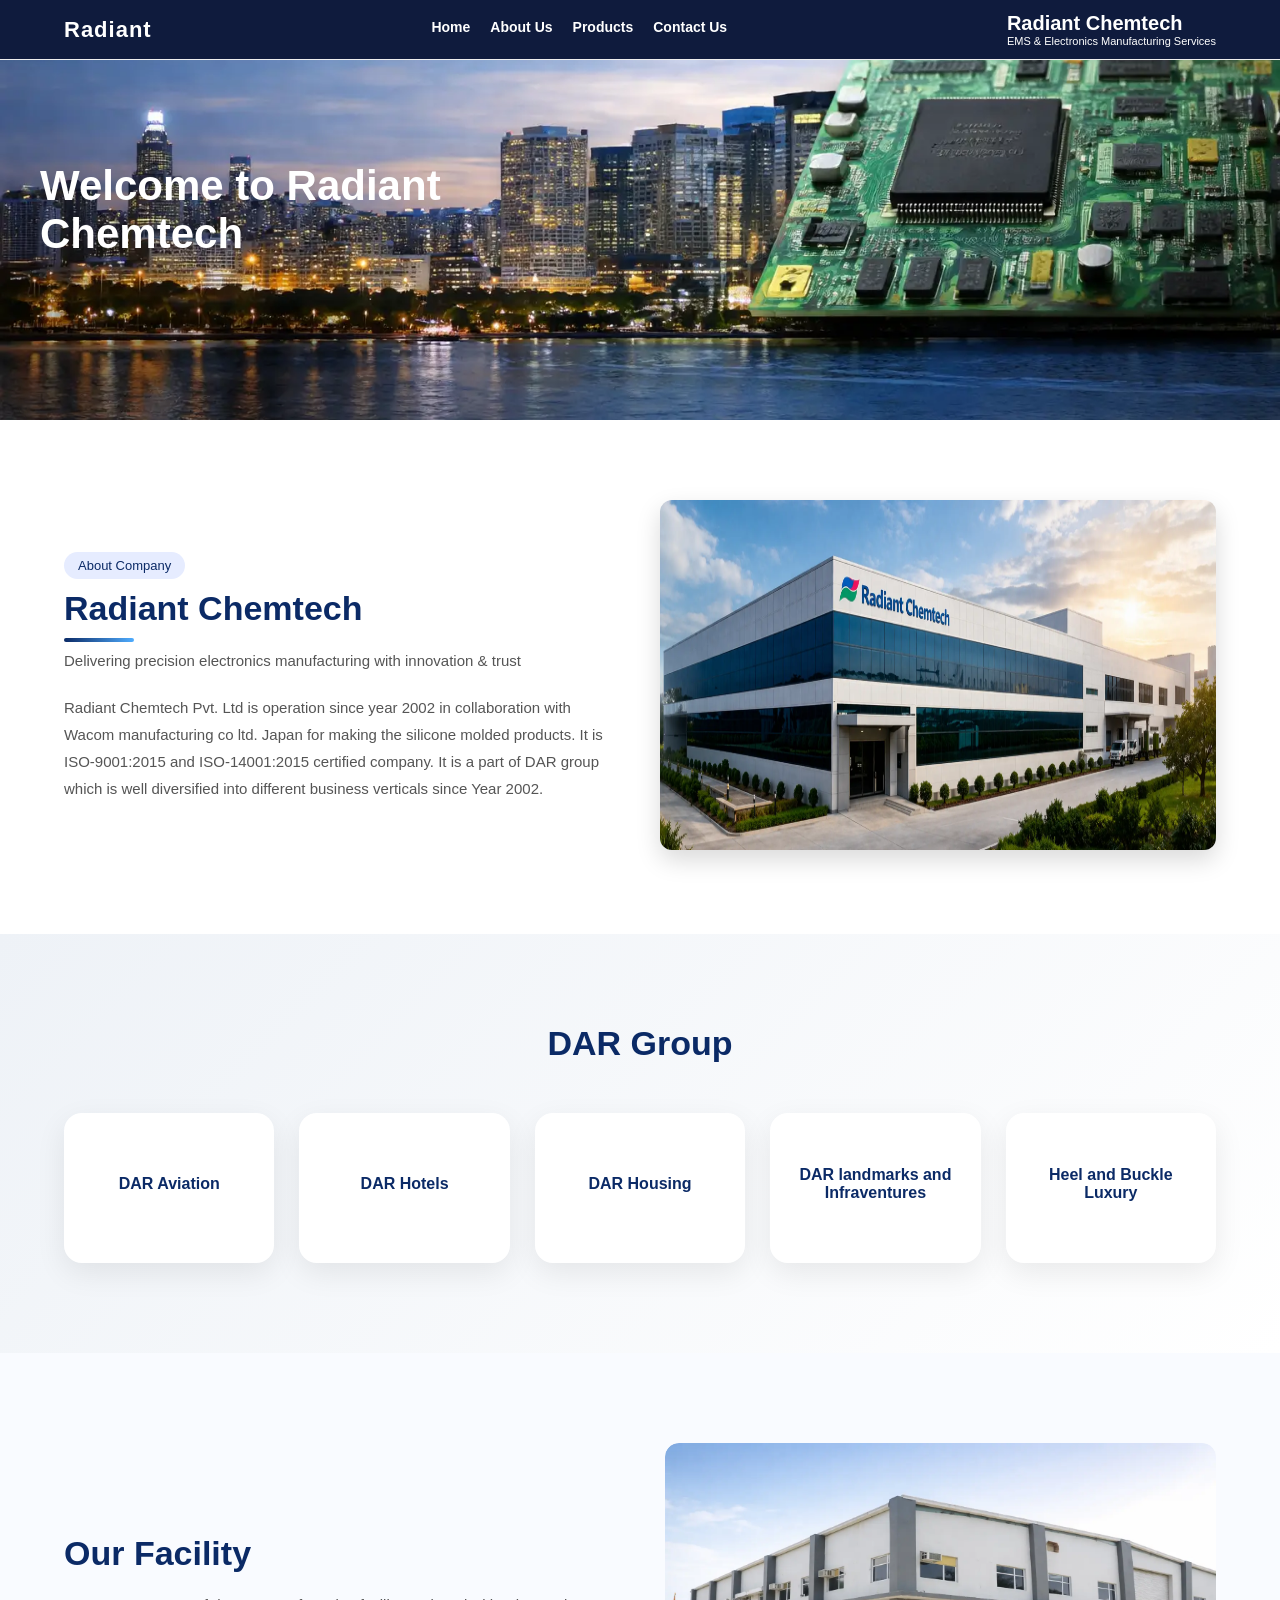
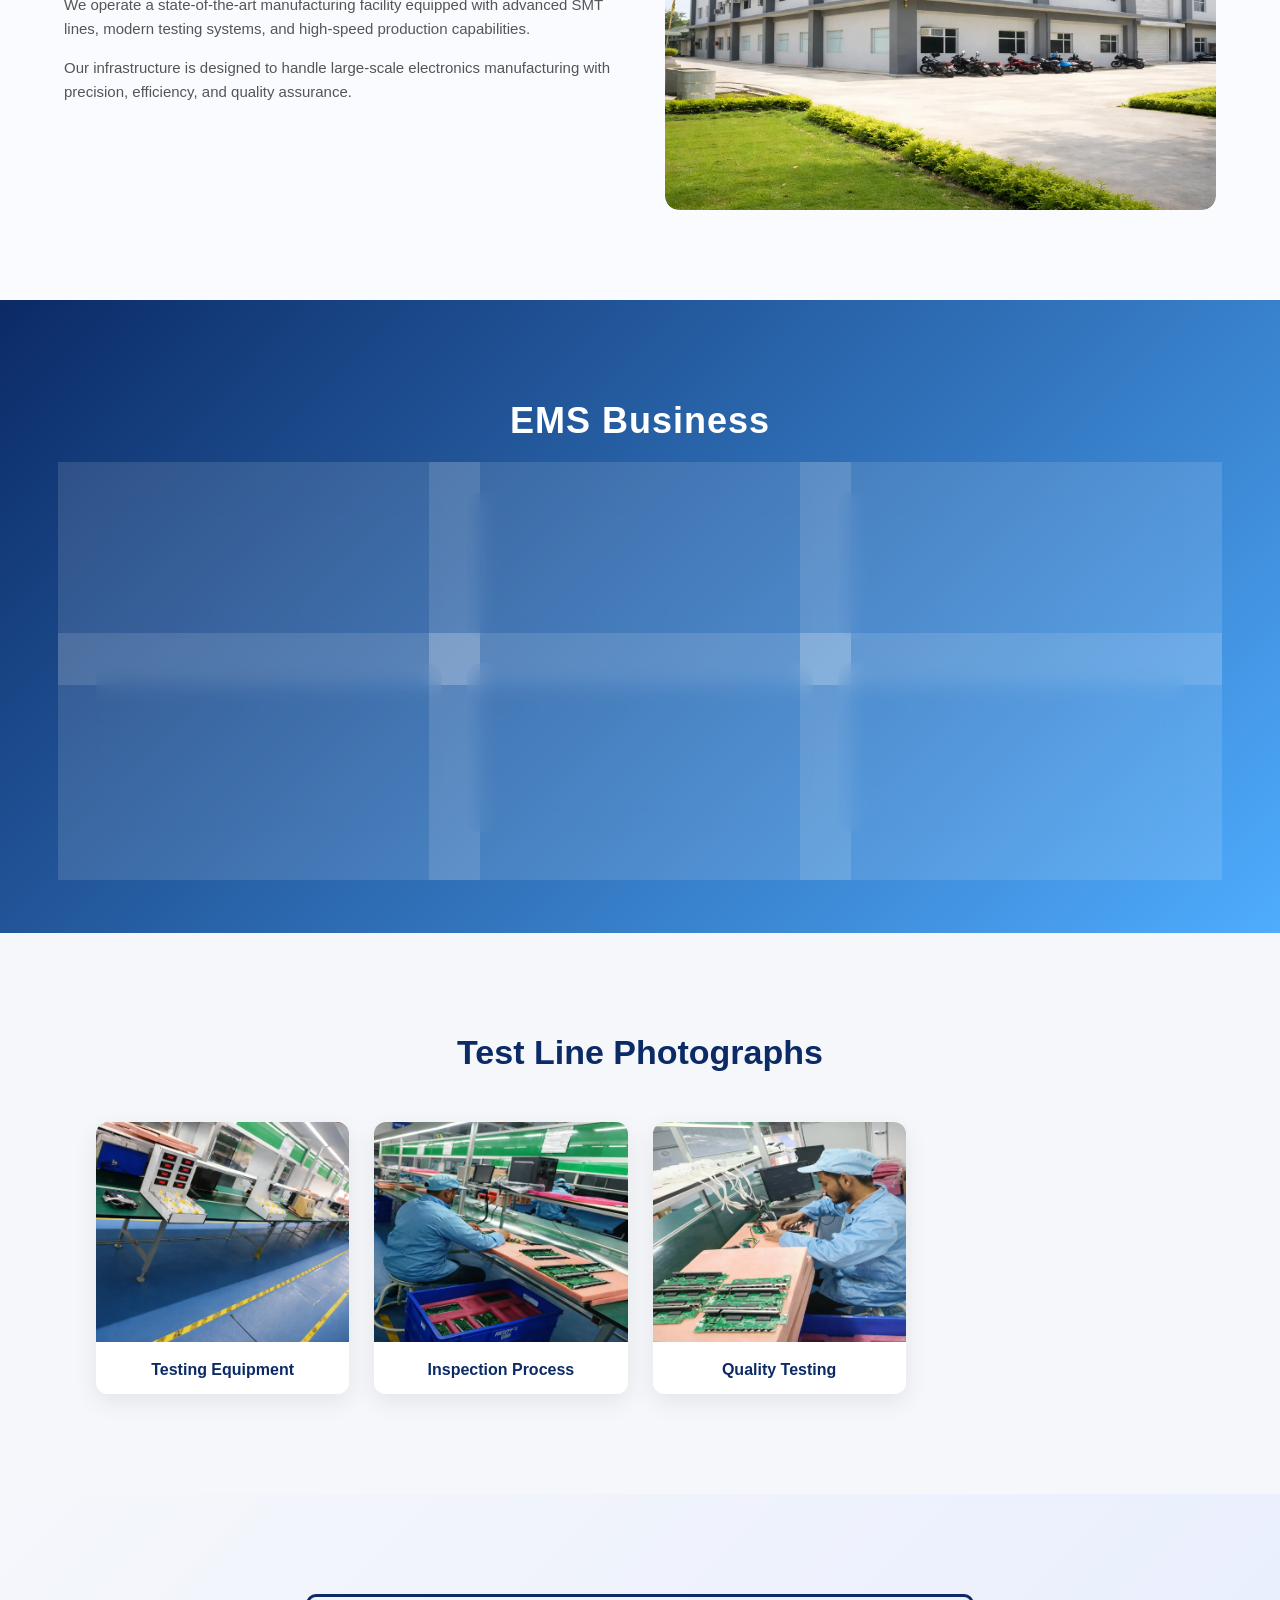
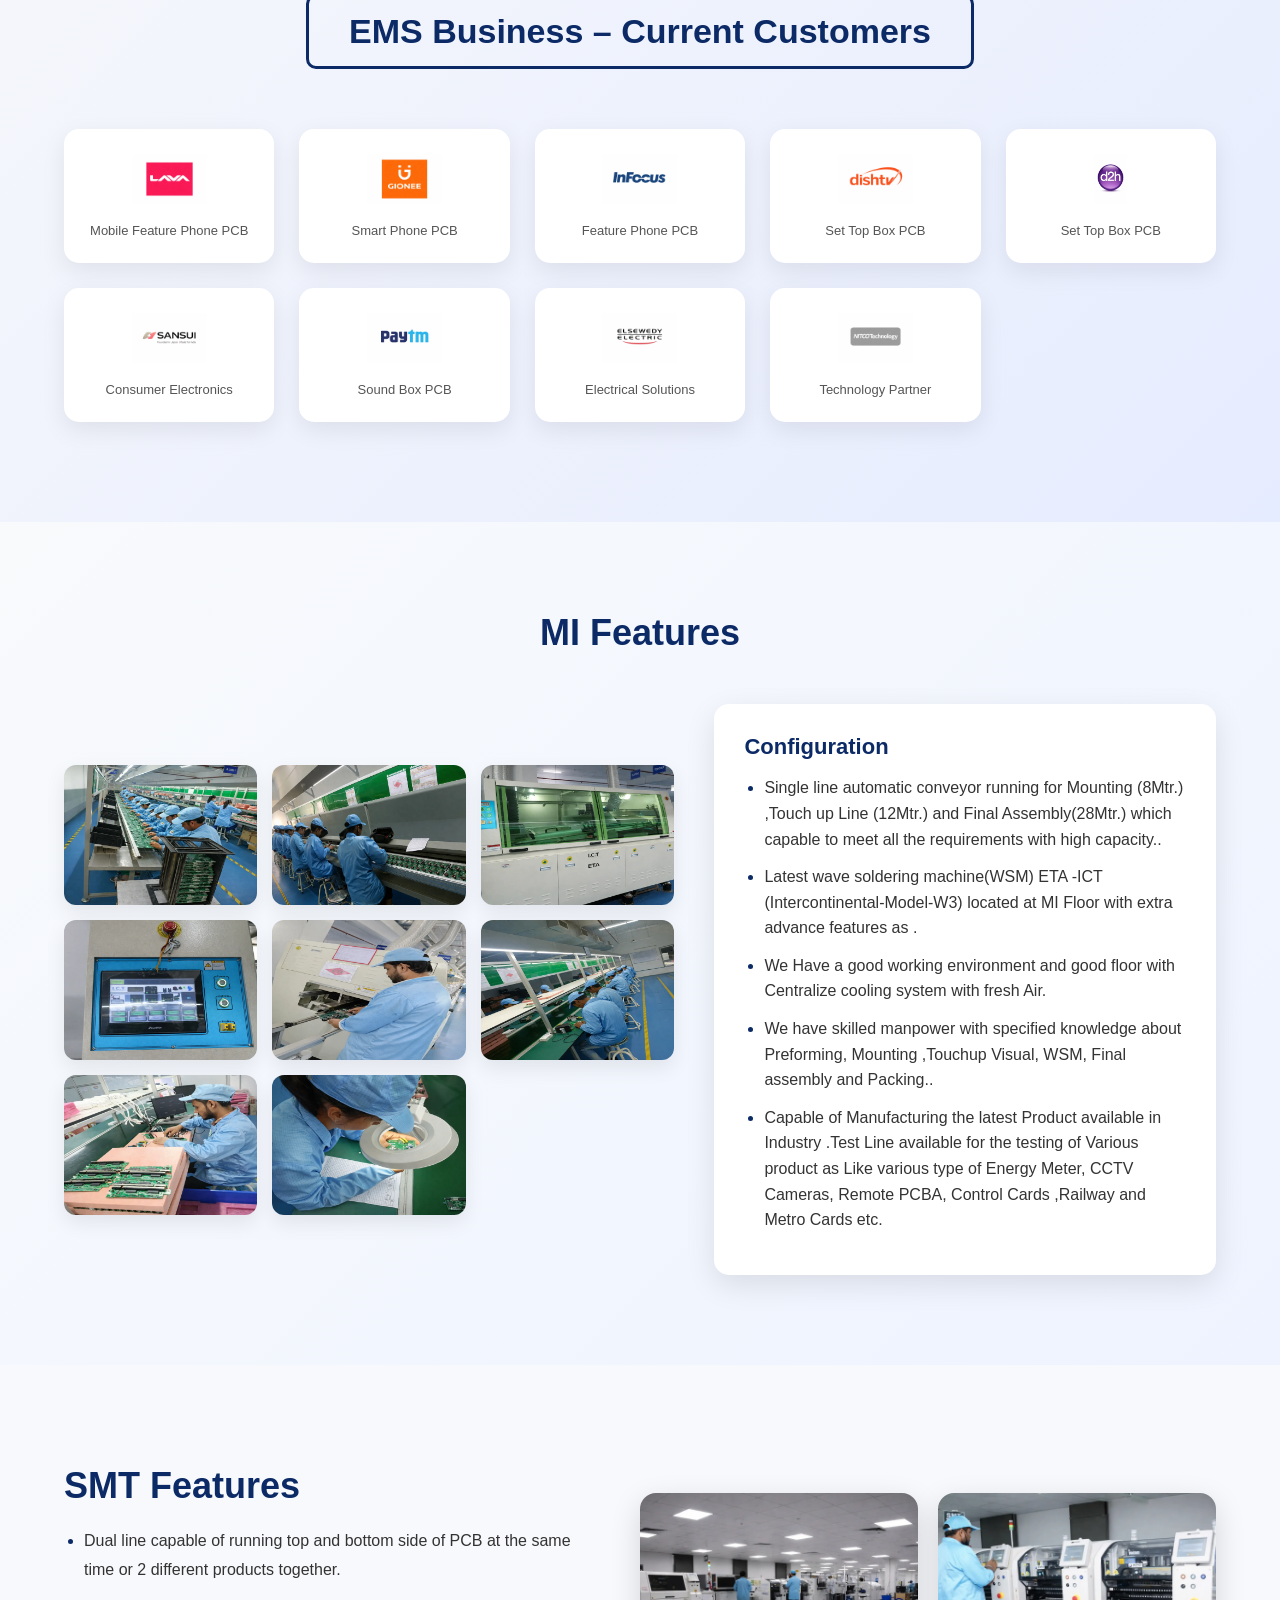
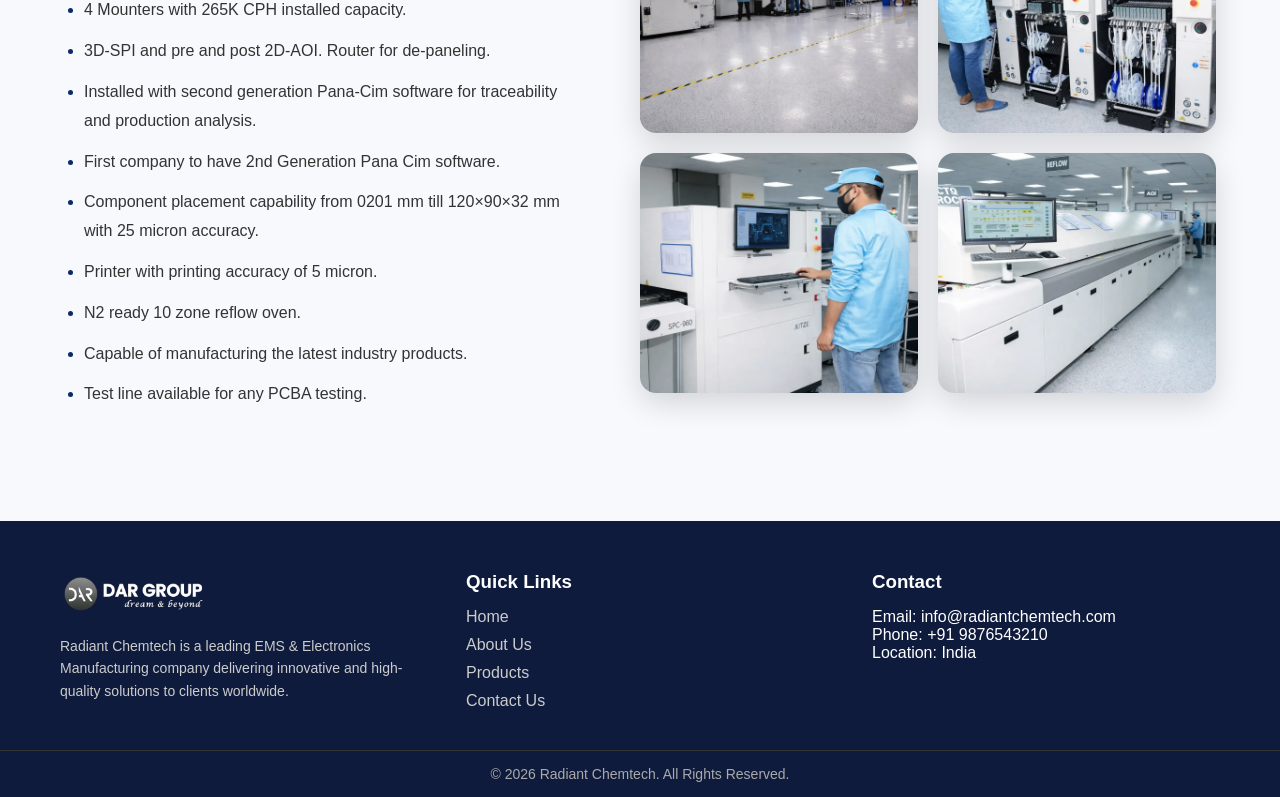
==== commit 5c7ac725: "updated logo to Radiant text" ====
--- a/index.html
+++ b/index.html
@@ -19,9 +19,9 @@
   <div class="rc-container">
 
     <!-- LOGO -->
-    <div class="rc-header-logo">
-      <img src="images/logo.webp" alt="">
-    </div>
+   <div class="rc-header-logo">
+  Radiant
+</div>
 
     <!-- HAMBURGER -->
     <div class="rc-menu-toggle" id="menu-toggle">
@@ -77,24 +77,27 @@
 
     <!-- LEFT TEXT -->
     <div class="rc-about-left">
-      <h2>About Radiant Chemtech</h2>
-
-      <p>
-        Radiant Chemtech Pvt. Ltd is operation since year 2002 in collaboration with Wacom manufacturing co ltd. 
-Japan for making the silicone molded products. It is ISO-9001:2015 and ISO-14001:2015 certified company. 
-It is a part of DAR group which is well diversified into different business verticals since Year 2002. The details of 
-the DAR group business verticals briefed on the following pages. 
-Pioneer in making the Feature mobile phone keypads in India. 
-Tie up  with  Designhousein China for making design and tools for silicone moulding 
-Fully automatic paint line for painting the silicone products. 
-EMS service Very high speed SMT dual line [ Panasonic] fully capable of making the most complicated Electronics 
-products. 
-Specially installed to manufacture Smart Phone PCB. 
-Current products being manufactured are Smart LED TV PCBA, STB PCBA, Energy Meter PCBA, WIFI Router 
-PCBA, PayTm Sound box PCBA, CCTV Camera PCBA, Railway control card etc.
-      </p>
-
-    </div>
+
+  <div class="rc-about-heading">
+    <span class="rc-tag">About Company</span>
+
+    <h2>Radiant Chemtech</h2>
+
+    <div class="rc-line"></div>
+
+    <p class="rc-sub">
+      Delivering precision electronics manufacturing with innovation & trust
+    </p>
+  </div>
+
+  <p class="rc-about-text">
+    Radiant Chemtech Pvt. Ltd is operation since year 2002 in collaboration with 
+    Wacom manufacturing co ltd. Japan for making the silicone molded products. 
+    It is ISO-9001:2015 and ISO-14001:2015 certified company. It is a part of DAR group 
+    which is well diversified into different business verticals since Year 2002.
+  </p>
+
+</div>
 
     <!-- RIGHT IMAGE -->
     <div class="rc-about-right">
--- a/css/style.css
+++ b/css/style.css
@@ -24,15 +24,12 @@
   z-index:999;
 }
 
-/* LOGO */
+/* LOGO TEXT STYLE */
 .rc-header-logo{
-  display:flex;
-  align-items:center;
-  gap:10px;
-}
-
-.rc-header-logo img{
-  width:140px;
+  font-size:22px;
+  font-weight:700;
+  color:#fff;
+  letter-spacing:1px;
 }
 
 /* NAV */
@@ -331,18 +328,56 @@
   width:50%;
 }
 
-.rc-about-left h2{
-  font-size:32px;
+/* HEADING BOX */
+.rc-about-heading{
+  margin-bottom:25px;
+}
+
+/* TAG */
+.rc-tag{
+  display:inline-block;
+  font-size:13px;
   color:#0b2a66;
-  margin-bottom:20px;
-}
-
-.rc-about-left p{
+  background:#e6ecff;
+  padding:6px 14px;
+  border-radius:20px;
+  margin-bottom:10px;
+}
+
+/* MAIN TITLE */
+.rc-about-heading h2{
+  font-size:34px;
+  color:#0b2a66;
+  font-weight:700;
+  margin-bottom:10px;
+}
+
+/* LINE */
+.rc-line{
+  width:70px;
+  height:4px;
+  background:linear-gradient(90deg,#0b2a66,#4facfe);
+  margin:10px 0;
+  border-radius:5px;
+}
+
+/* SUBTEXT */
+.rc-sub{
   font-size:15px;
   color:#555;
-  margin-bottom:12px;
-  line-height:1.6;
-}
+  margin-bottom:15px;
+}
+
+/* PARAGRAPH */
+.rc-about-text{
+  font-size:15px;
+  color:#555;
+  line-height:1.8;
+}
+
+
+
+
 
 /* RIGHT */
 .rc-about-right{
@@ -1772,51 +1807,104 @@
 
 @media(max-width:768px){
 
-  /* container ko row me hi rakho */
+
+
+ /* HERO HEIGHT INCREASE */
+  .rc-hero{
+    height:300px;   /* 👈 pehle 420 tha → ab bada */
+  }
+
+  /* TEXT SIZE */
+  .rc-hero-overlay h1{
+    font-size:32px;
+    line-height:1.2;
+    margin-top: 50px;
+  }
+
+
+
+
+
+
+
+
+
+
+
+
+
+
+
+
+
+  /* container */
   .rc-container{
     flex-direction:row;
+    justify-content:space-between;
     align-items:center;
-    justify-content:space-between;
-  }
-
-  /* logo left */
-  .rc-header-logo{
-    flex:1;
-  }
-
-  /* hamburger right */
+  }
+
+  /* hamburger */
   .rc-menu-toggle{
     display:block;
-    position:static; /* ❗ important (absolute hata diya) */
     font-size:26px;
     color:#fff;
     cursor:pointer;
   }
 
-  /* nav niche rahe */
-  .rc-header-nav{
-    position:absolute;
-    top:60px;
-    left:0;
-    width:100%;
-    background:#0f1b3d;
-
-    flex-direction:column;
-    align-items:center;
-
-    max-height:0;
-    overflow:hidden;
-    transition:0.4s;
-  }
-
-  .rc-header-nav.active{
-    max-height:300px;
-    padding:15px 0;
-  }
-
   /* brand hide */
   .rc-header-brand{
     display:none;
   }
 
+  /* ===== MENU (LEFT SIDE SMALL BOX) ===== */
+  .rc-header-nav{
+    position:absolute;
+    top:60px;        /* 👈 navbar ke niche */
+    left:-100%;      /* hidden left side */
+    width:220px;     /* 👈 full screen nahi */
+    background:#0f1b3d;
+
+    display:flex;
+    flex-direction:column;
+    align-items:flex-start;
+
+    padding:15px 15px;
+    border-radius:8px;
+    box-shadow:0 10px 30px rgba(0,0,0,0.3);
+
+    transition:0.3s ease;
+    z-index:999;
+  }
+
+  /* open */
+  .rc-header-nav.active{
+    left:10px; /* 👈 thoda gap left se */
+  }
+
+  /* links */
+  .rc-header-nav a{
+    width:100%;
+    padding:10px 5px;
+    font-size:16px;
+    border-bottom:1px solid rgba(255,255,255,0.2);
+  }
+
+
+
+
+
+
+   .rc-about-left{
+    width:100%;
+  }
+
+  .rc-about-heading h2{
+    font-size:28px;
+  }
+
+  .rc-sub{
+    font-size:14px;
+  }
+
 }
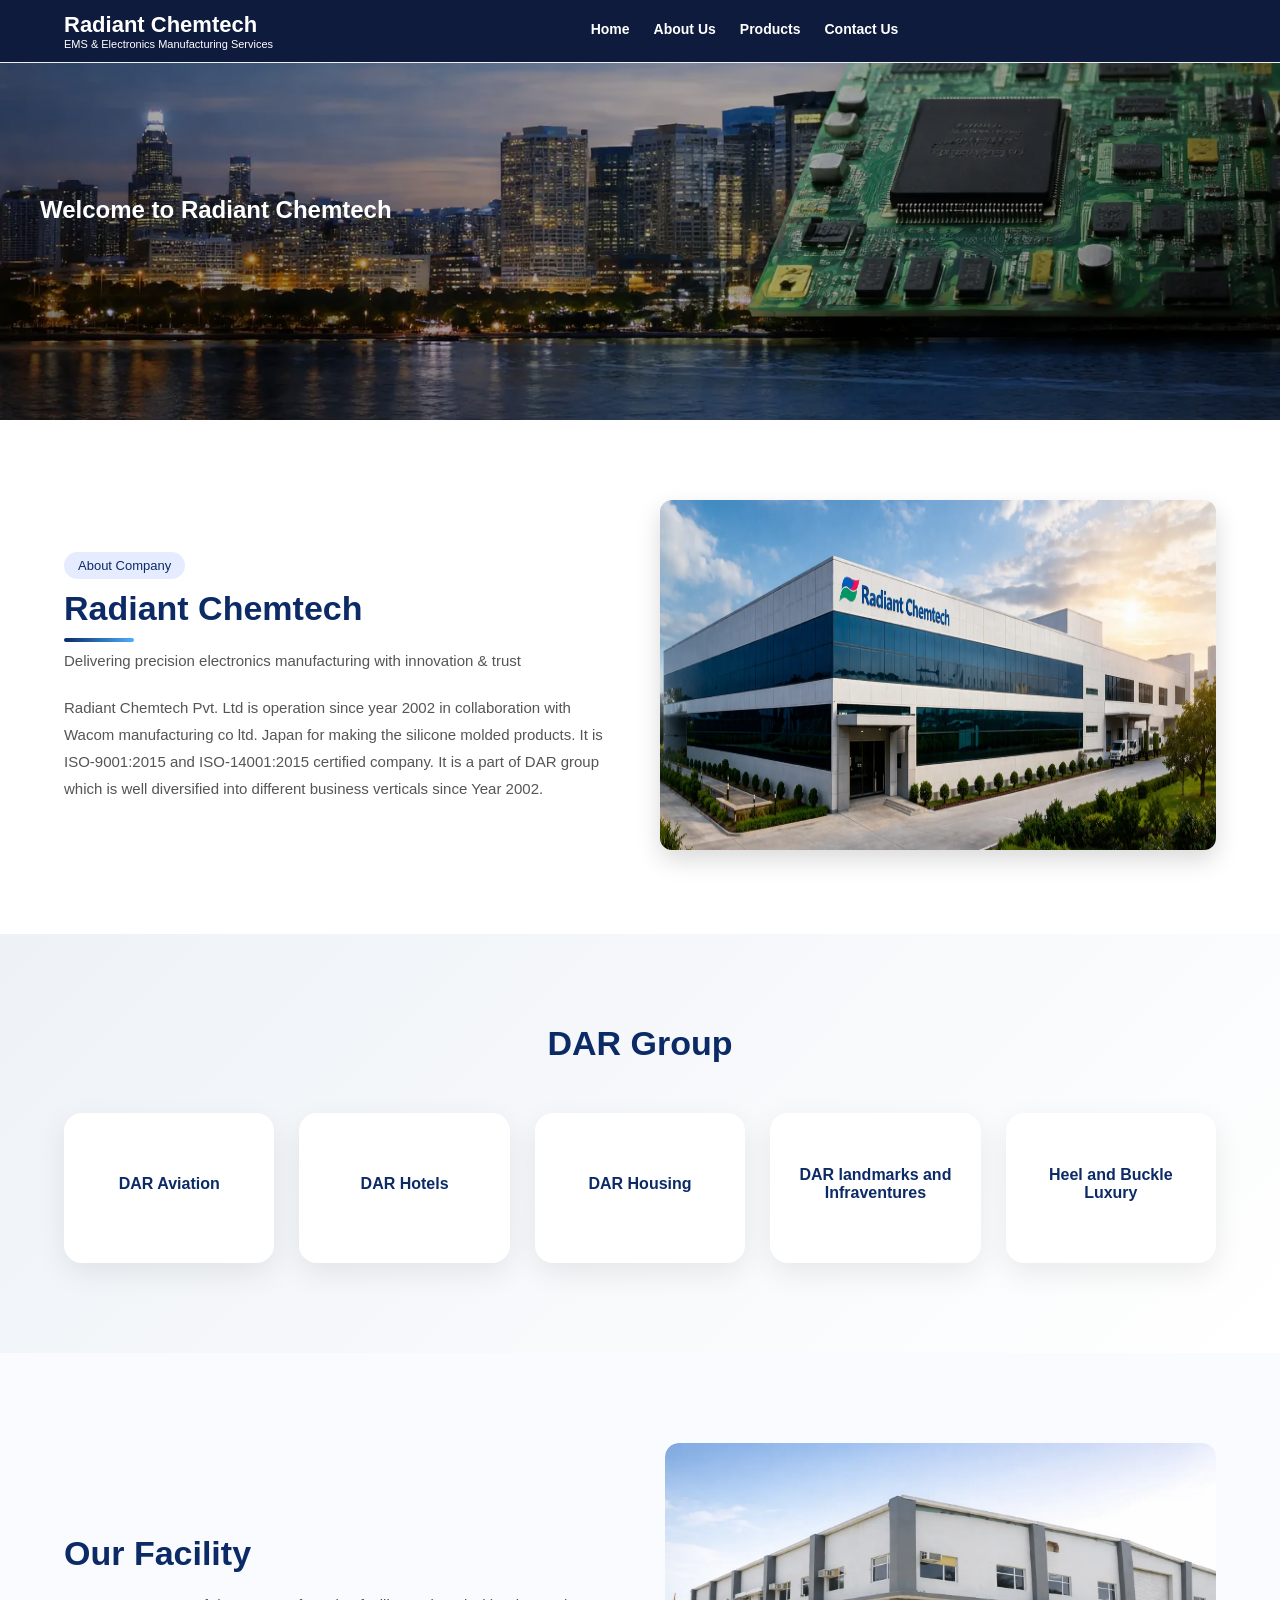
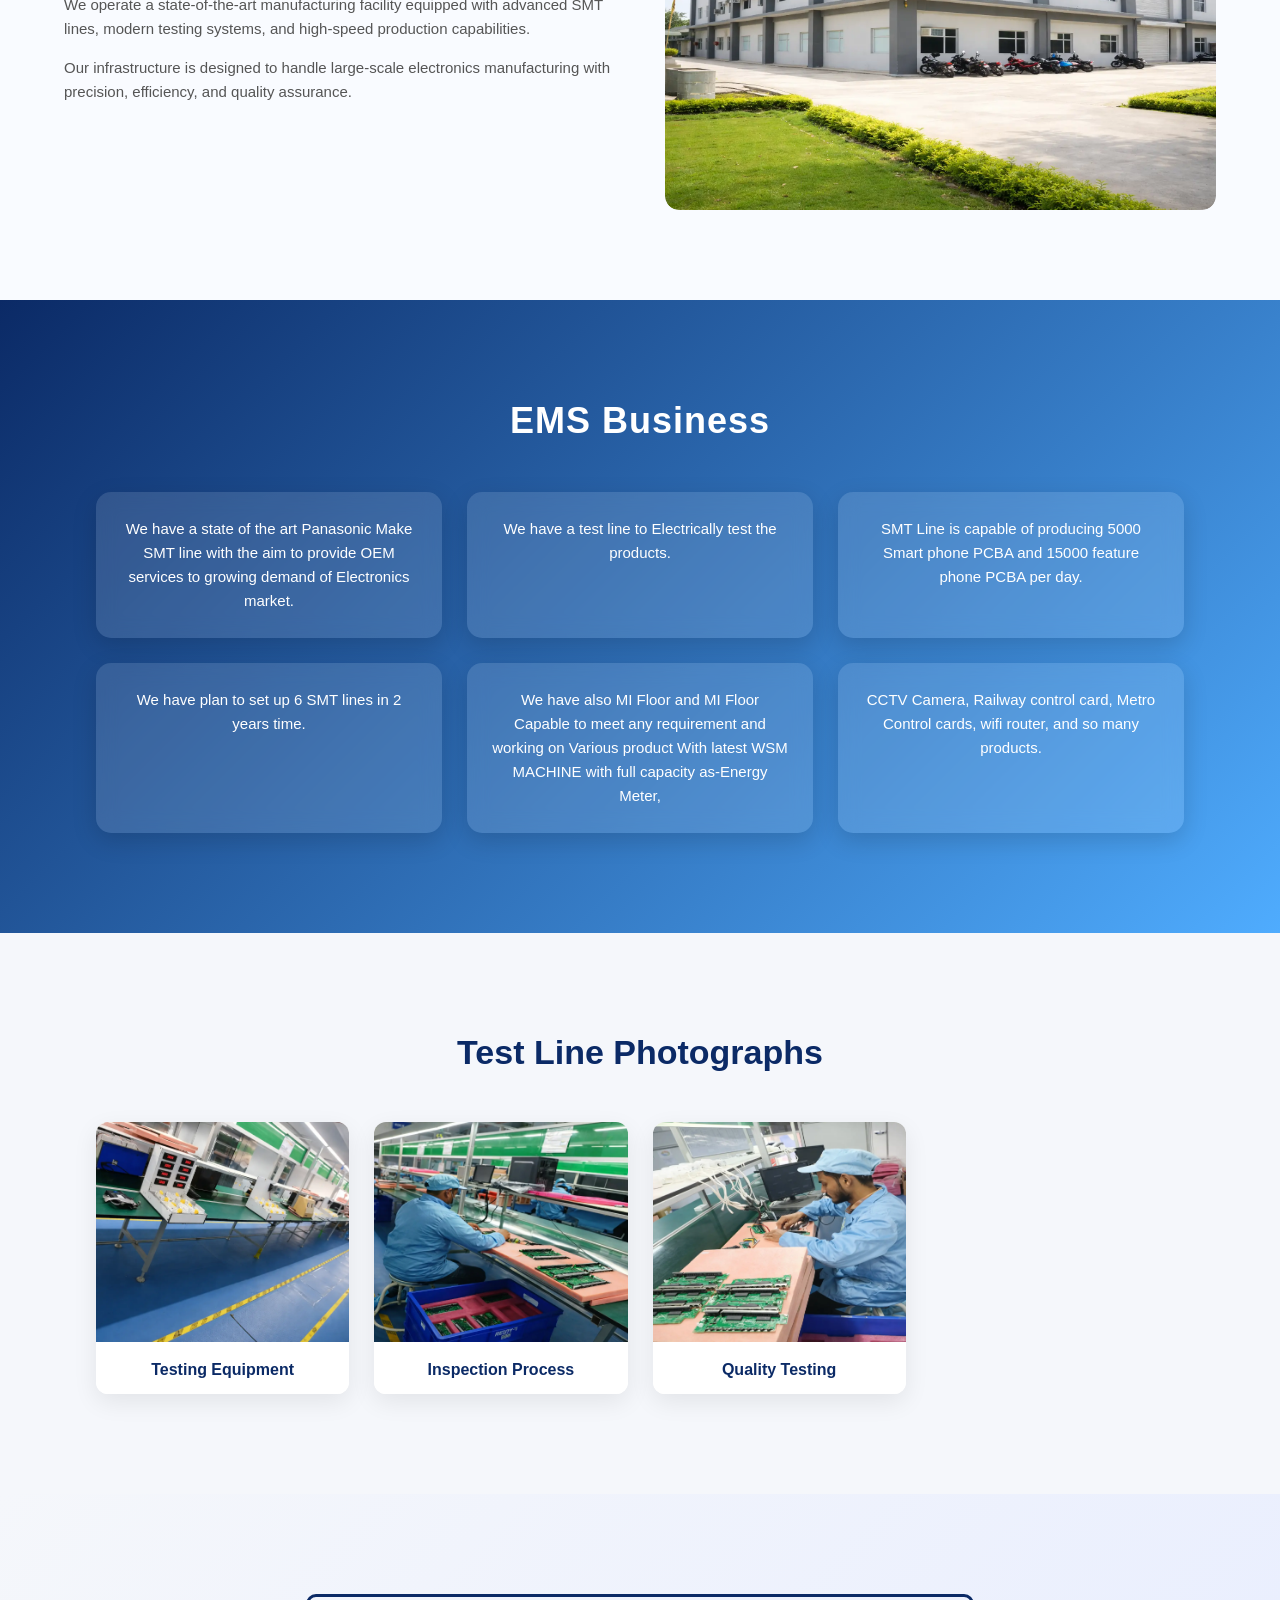
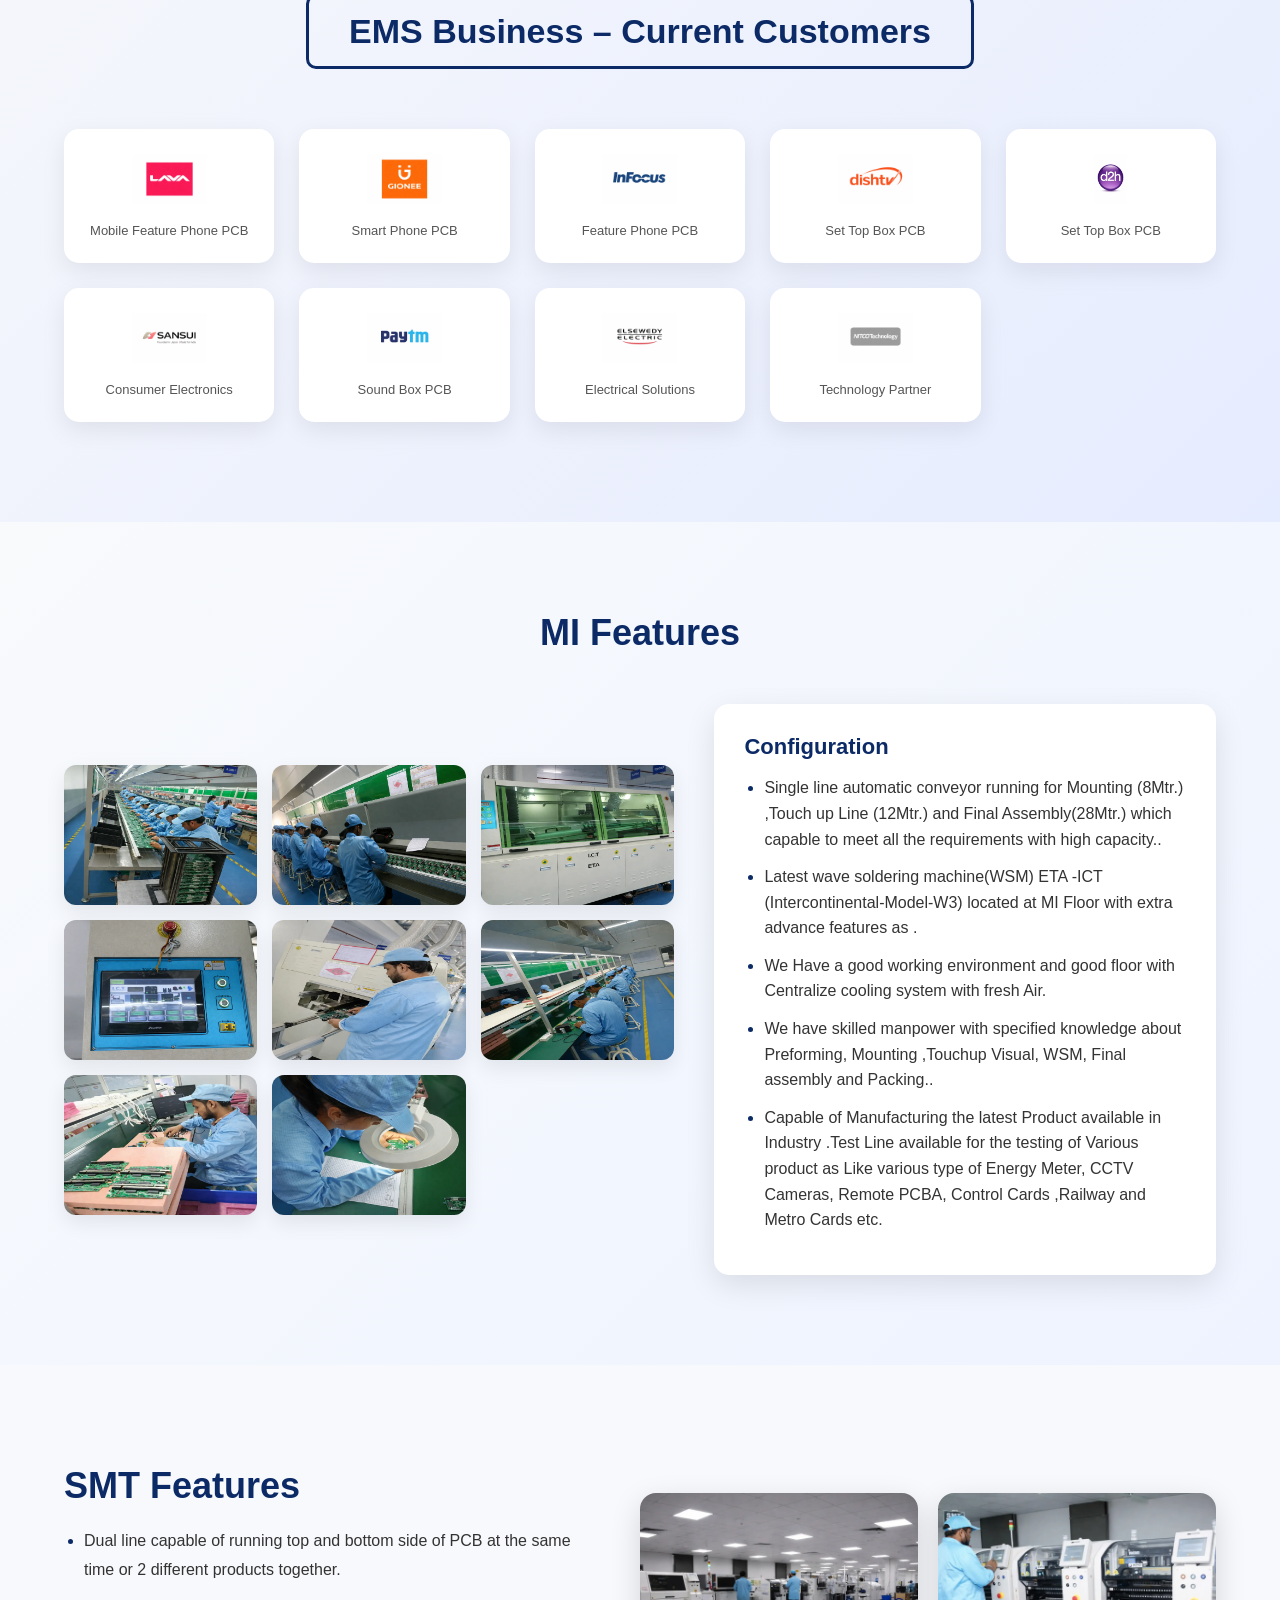
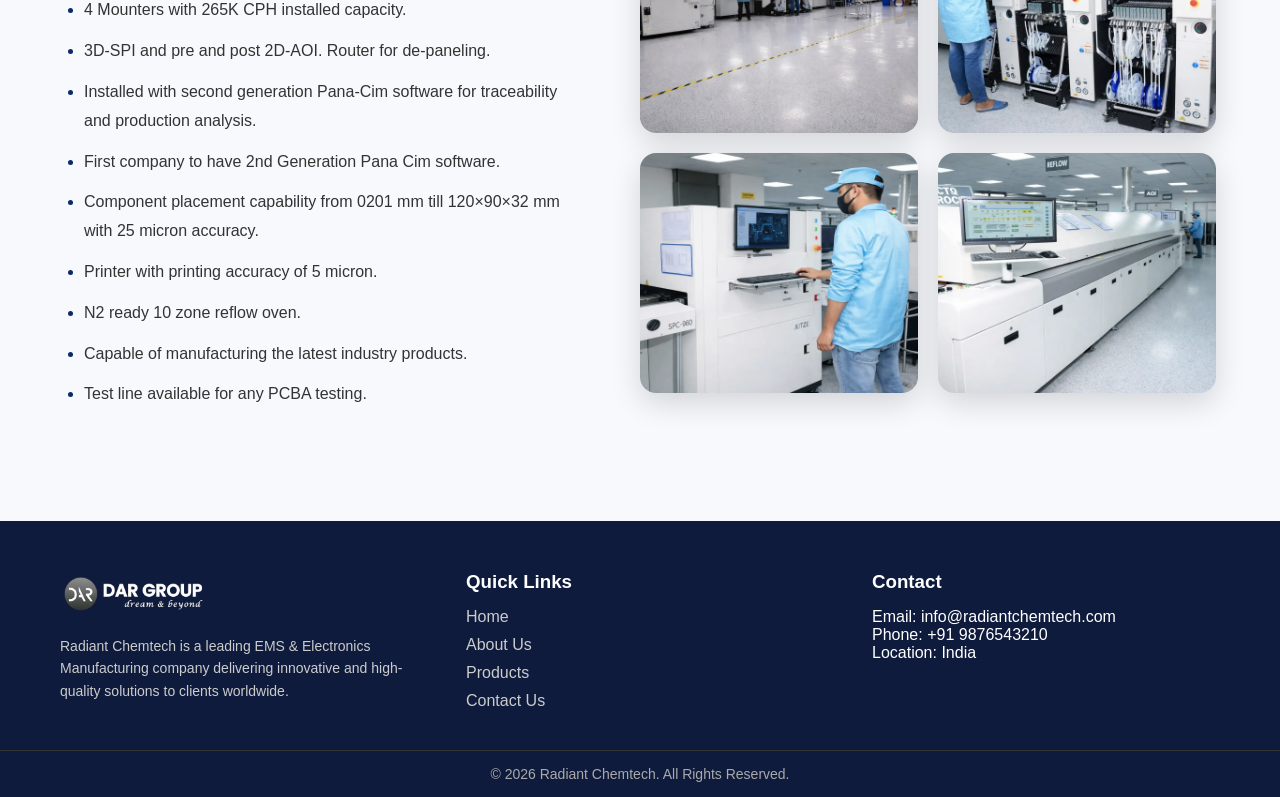
==== commit 533ee6a5: "fixed mobile header tagline visibility" ====
--- a/index.html
+++ b/index.html
@@ -18,17 +18,13 @@
 <header class="rc-header">
   <div class="rc-container">
 
-    <!-- LOGO -->
-   <div class="rc-header-logo">
-  Radiant
-</div>
-
-    <!-- HAMBURGER -->
-    <div class="rc-menu-toggle" id="menu-toggle">
-      ☰
-    </div>
-
-    <!-- NAV -->
+    <!-- LEFT BRAND (SHIFTED HERE) -->
+    <div class="rc-header-brand">
+      <h2>Radiant Chemtech</h2>
+      <p>EMS & Electronics Manufacturing Services</p>
+    </div>
+
+    <!-- NAV CENTER -->
     <nav class="rc-header-nav" id="nav-menu">
       <a href="/index.html">Home</a>
       <a href="/pages/about.html">About Us</a>
@@ -36,11 +32,8 @@
       <a href="/pages/contact.html">Contact Us</a>
     </nav>
 
-    <!-- BRAND -->
-    <div class="rc-header-brand">
-      <h2>Radiant Chemtech</h2>
-      <p>EMS & Electronics Manufacturing Services</p>
-    </div>
+    <!-- HAMBURGER -->
+    <div class="rc-menu-toggle" id="menu-toggle">☰</div>
 
   </div>
 </header>
@@ -49,19 +42,16 @@
 <!-- ===== HERO SECTION ===== -->
 <section class="rc-hero">
 
-  <!-- BACKGROUND IMAGE (HTML se) -->
-  <img src="images/hero-bg.webp" class="rc-hero-bg" alt="">
-
-  <!-- OVERLAY -->
+  <!-- SLIDER IMAGES -->
+  <div class="rc-hero-slider">
+    <img src="/images/hero-bg.webp" class="active">
+    <img src="/images/hero4.jpg">
+    <img src="/images/hero5.jpg">
+  </div>
+
+  <!-- OVERLAY TEXT -->
   <div class="rc-hero-overlay">
-
-    <!-- LEFT -->
-    <div class="rc-hero-left">
-      <h1 style="font-size:42px;font-weight:700;">
-        Welcome to Radiant Chemtech
-      </h1>
-    </div>
-
+    <h1>Welcome to Radiant Chemtech</h1>
   </div>
 
 </section>
--- a/css/style.css
+++ b/css/style.css
@@ -1,5 +1,4 @@
 *{margin:0;padding:0;box-sizing:border-box;font-family:Arial}
-
 
 
 /* CONTAINER */
@@ -9,9 +8,9 @@
   display:flex;
   align-items:center;
   justify-content:space-between;
-  position:relative; /* important */
-}
-
+  position:relative;
+}
+       
 /* HEADER */
 .rc-header{
   background:#0f1b3d;
@@ -24,31 +23,45 @@
   z-index:999;
 }
 
-/* LOGO TEXT STYLE */
+/* ❌ REMOVE LOGO COMPLETELY */
 .rc-header-logo{
+  display:none;
+}
+
+/* LEFT BRAND (MAIN FIX) */
+.rc-header-brand{
+  text-align:left;
+}
+
+.rc-header-brand h2{
+  color:#fff;
   font-size:22px;
-  font-weight:700;
+  font-weight:600;
+}
+
+.rc-header-brand p{
+  font-size:11px;
   color:#fff;
-  letter-spacing:1px;
-}
-
-/* NAV */
+}
+
+/* NAV CENTER */
 .rc-header-nav{
   display:flex;
   align-items:center;
+  margin:auto; /* 👈 center trick */
 }
 
 .rc-header-nav a{
-  margin:0 10px;
+  margin:0 12px;
   text-decoration:none;
-  color:white;
+  color:#fff;
   font-weight:600;
   font-size:14px;
   position:relative;
   padding-bottom:5px;
 }
 
-/* underline effect */
+/* underline */
 .rc-header-nav a::after{
   content:"";
   position:absolute;
@@ -64,19 +77,7 @@
   width:100%;
 }
 
-/* BRAND */
-.rc-header-brand h2{
-  color:white;
-  font-size:20px;
-}
-
-.rc-header-brand p{
-  font-size:11px;
-  color:white;
-}
-
-
-/* HAMBURGER DEFAULT (DESKTOP HIDE) */
+/* HAMBURGER */
 .rc-menu-toggle{
   display:none;
   font-size:26px;
@@ -99,21 +100,46 @@
   overflow:hidden;
 }
 
-/* BG IMAGE */
-.rc-hero-bg{
+/* ===== SLIDER ===== */
+.rc-hero-slider{
   position:absolute;
   width:100%;
   height:100%;
-  object-fit:cover;
   top:0;
   left:0;
   z-index:1;
 }
 
-/* OVERLAY */
+.rc-hero-slider img{
+  position:absolute;
+  width:100%;
+  height:100%;
+  object-fit:cover;
+  opacity:0;
+  transition:opacity 1s ease-in-out;
+}
+
+/* ACTIVE IMAGE */
+.rc-hero-slider img.active{
+  opacity:1;
+}
+
+/* ===== DARK OVERLAY (optional but premium) ===== */
+.rc-hero::after{
+  content:"";
+  position:absolute;
+  width:100%;
+  height:100%;
+  top:0;
+  left:0;
+  background:rgba(0,0,0,0.35);
+  z-index:2;
+}
+
+/* ===== CONTENT ===== */
 .rc-hero-overlay{
   position:relative;
-  z-index:2;
+  z-index:3;
   height:100%;
   display:flex;
   align-items:center;
@@ -123,10 +149,16 @@
 }
 
 /* LEFT */
-.rc-hero-left{max-width:50%}
-
-
-
+.rc-hero-left{
+  max-width:50%;
+}
+
+.rc-hero-left h1{
+  font-size:42px;
+  font-weight:700;
+}
+
+/* TAGS */
 .rc-hero-companies span{
   display:inline-block;
   background:#fff;
@@ -141,8 +173,6 @@
 .rc-hero-right{
   position:relative;
 }
-
-
 
 
 
@@ -1807,37 +1837,27 @@
 
 @media(max-width:768px){
 
-
-
- /* HERO HEIGHT INCREASE */
-  .rc-hero{
-    height:300px;   /* 👈 pehle 420 tha → ab bada */
-  }
-
-  /* TEXT SIZE */
-  .rc-hero-overlay h1{
-    font-size:32px;
-    line-height:1.2;
-    margin-top: 50px;
-  }
-
-
-
-
-
-
-
-
-
-
-
-
-
-
-
-
-
-  /* container */
+  /* ===== HERO FIX ===== */
+ .rc-hero{
+    height:380px;
+  }
+
+  .rc-hero-overlay{
+    flex-direction:column;
+    justify-content:center;
+    text-align:center;
+    padding:20px;
+  }
+
+  .rc-hero-left{
+    max-width:100%;
+  }
+
+  .rc-hero-left h1{
+    font-size:28px;
+  }
+
+  /* ===== HEADER FIX ===== */
   .rc-container{
     flex-direction:row;
     justify-content:space-between;
@@ -1852,24 +1872,29 @@
     cursor:pointer;
   }
 
-  /* brand hide */
-  .rc-header-brand{
+  /* ❌ REMOVE ye (important) */
+  /* .rc-header-brand{
     display:none;
-  }
-
-  /* ===== MENU (LEFT SIDE SMALL BOX) ===== */
+  } */
+
+  /* brand ko chhota kar */
+  .rc-header-brand h2{
+    font-size:16px;
+  }
+
+  /* ===== MENU ===== */
   .rc-header-nav{
     position:absolute;
-    top:60px;        /* 👈 navbar ke niche */
-    left:-100%;      /* hidden left side */
-    width:220px;     /* 👈 full screen nahi */
+    top:60px;
+    left:-100%;
+    width:220px;
     background:#0f1b3d;
 
     display:flex;
     flex-direction:column;
     align-items:flex-start;
 
-    padding:15px 15px;
+    padding:15px;
     border-radius:8px;
     box-shadow:0 10px 30px rgba(0,0,0,0.3);
 
@@ -1877,12 +1902,10 @@
     z-index:999;
   }
 
-  /* open */
   .rc-header-nav.active{
-    left:10px; /* 👈 thoda gap left se */
-  }
-
-  /* links */
+    left:10px;
+  }
+
   .rc-header-nav a{
     width:100%;
     padding:10px 5px;
@@ -1890,21 +1913,23 @@
     border-bottom:1px solid rgba(255,255,255,0.2);
   }
 
-
-
-
-
-
-   .rc-about-left{
+  /* ===== ABOUT ===== */
+  .rc-about-left{
     width:100%;
   }
 
   .rc-about-heading h2{
-    font-size:28px;
+    font-size:26px;
   }
 
   .rc-sub{
     font-size:14px;
   }
 
+
+
+
+
+  
+
 }
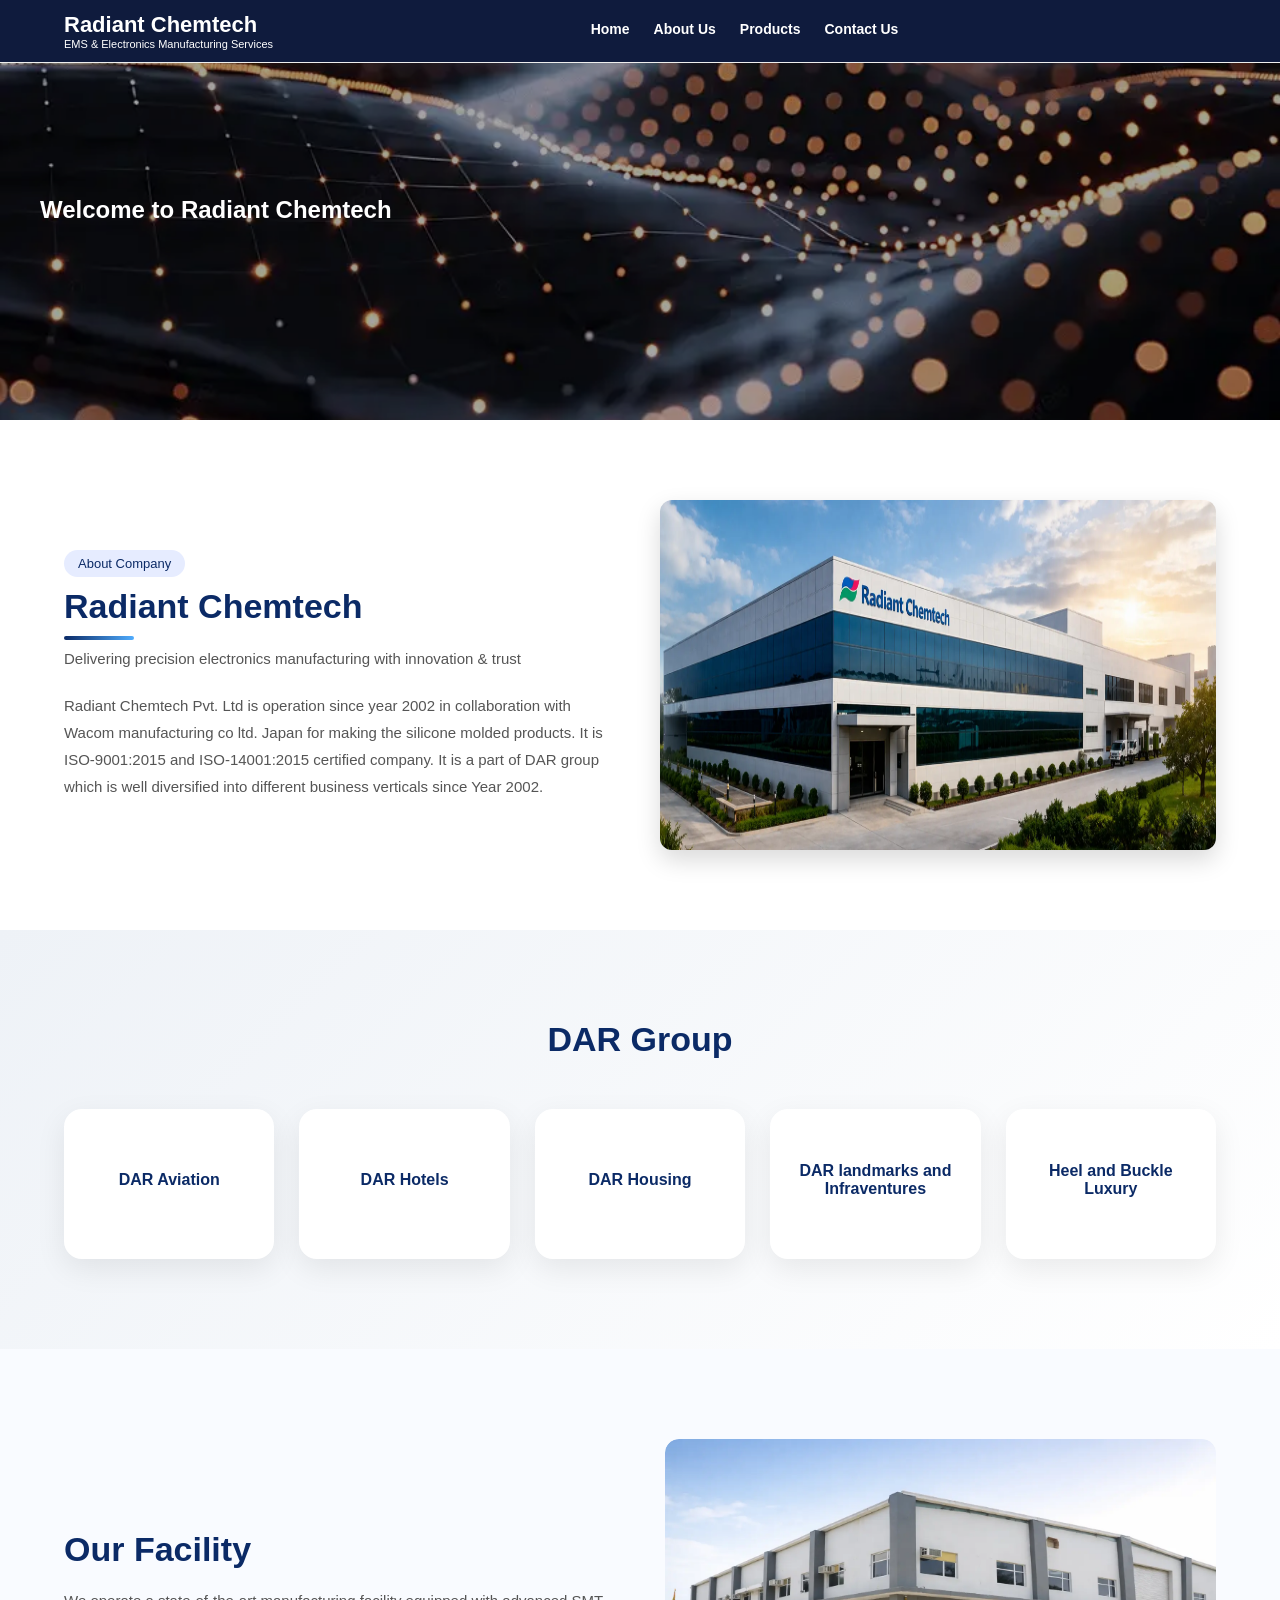
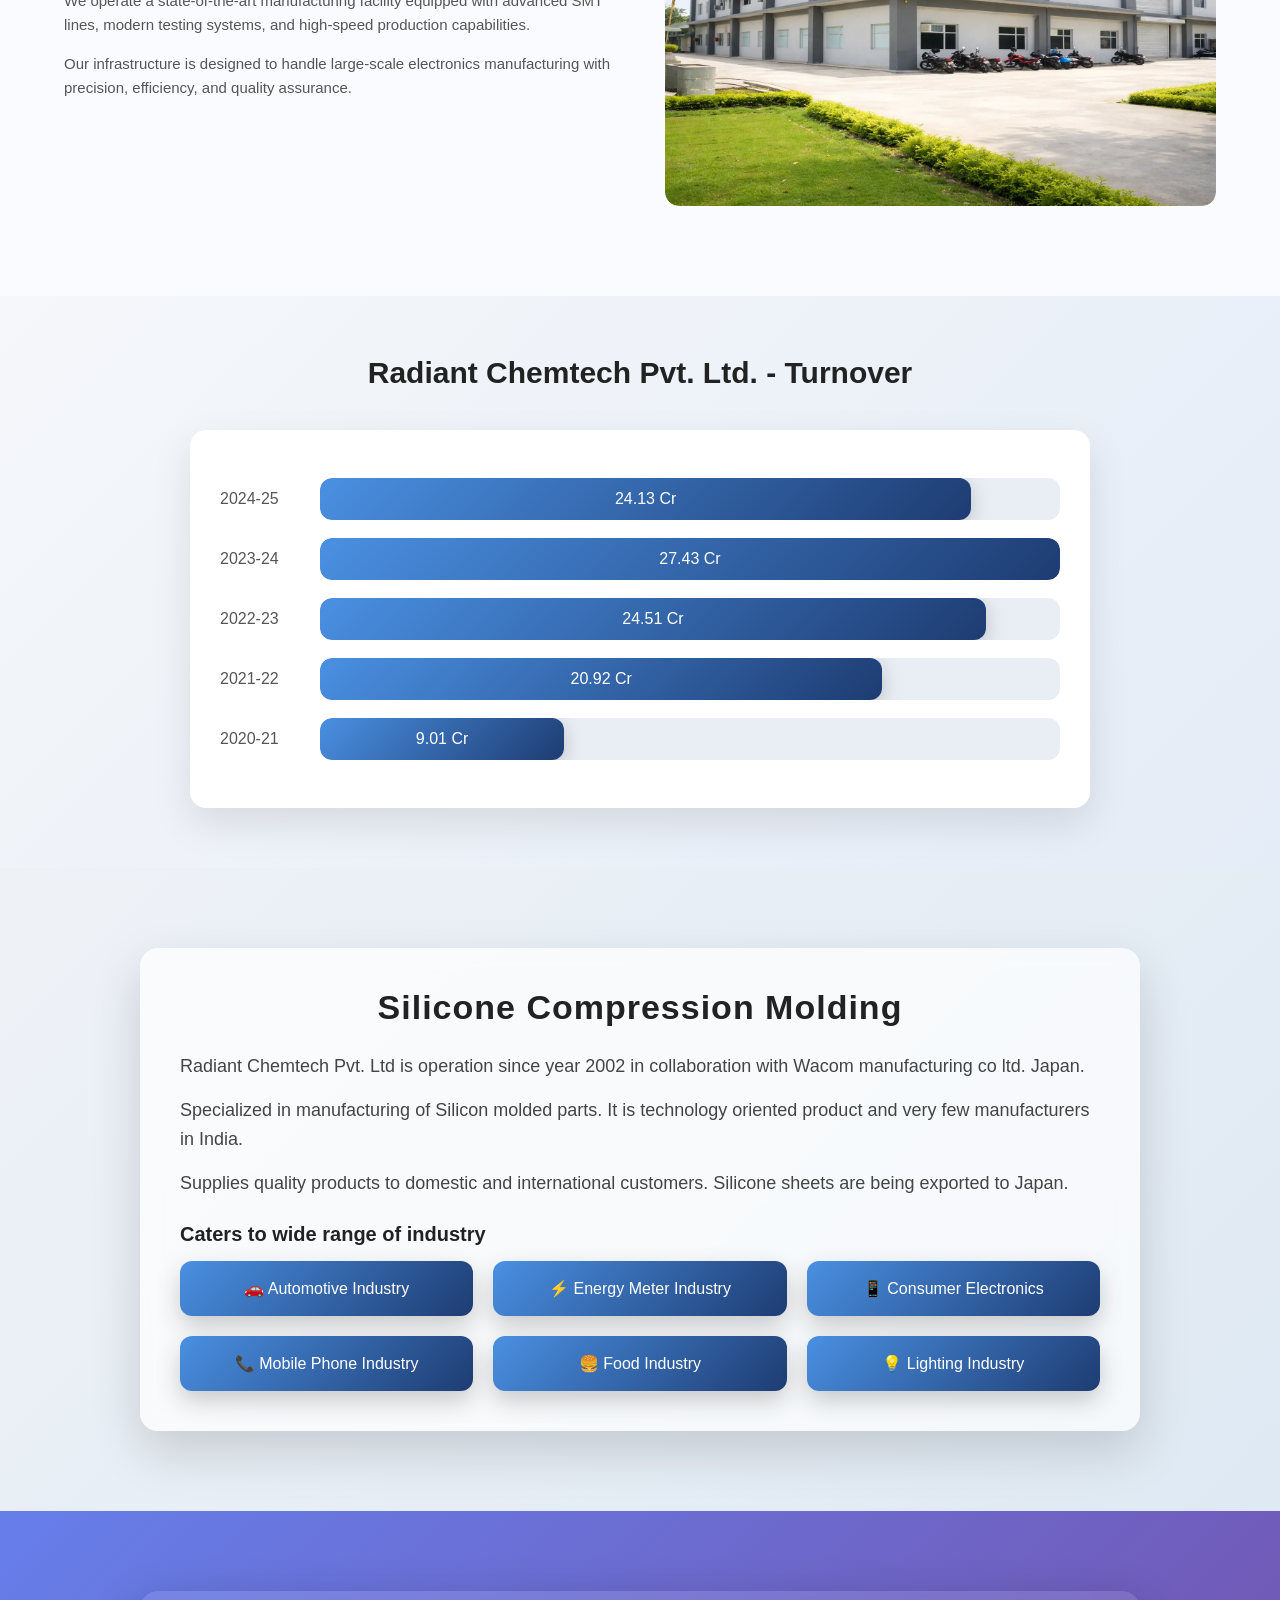
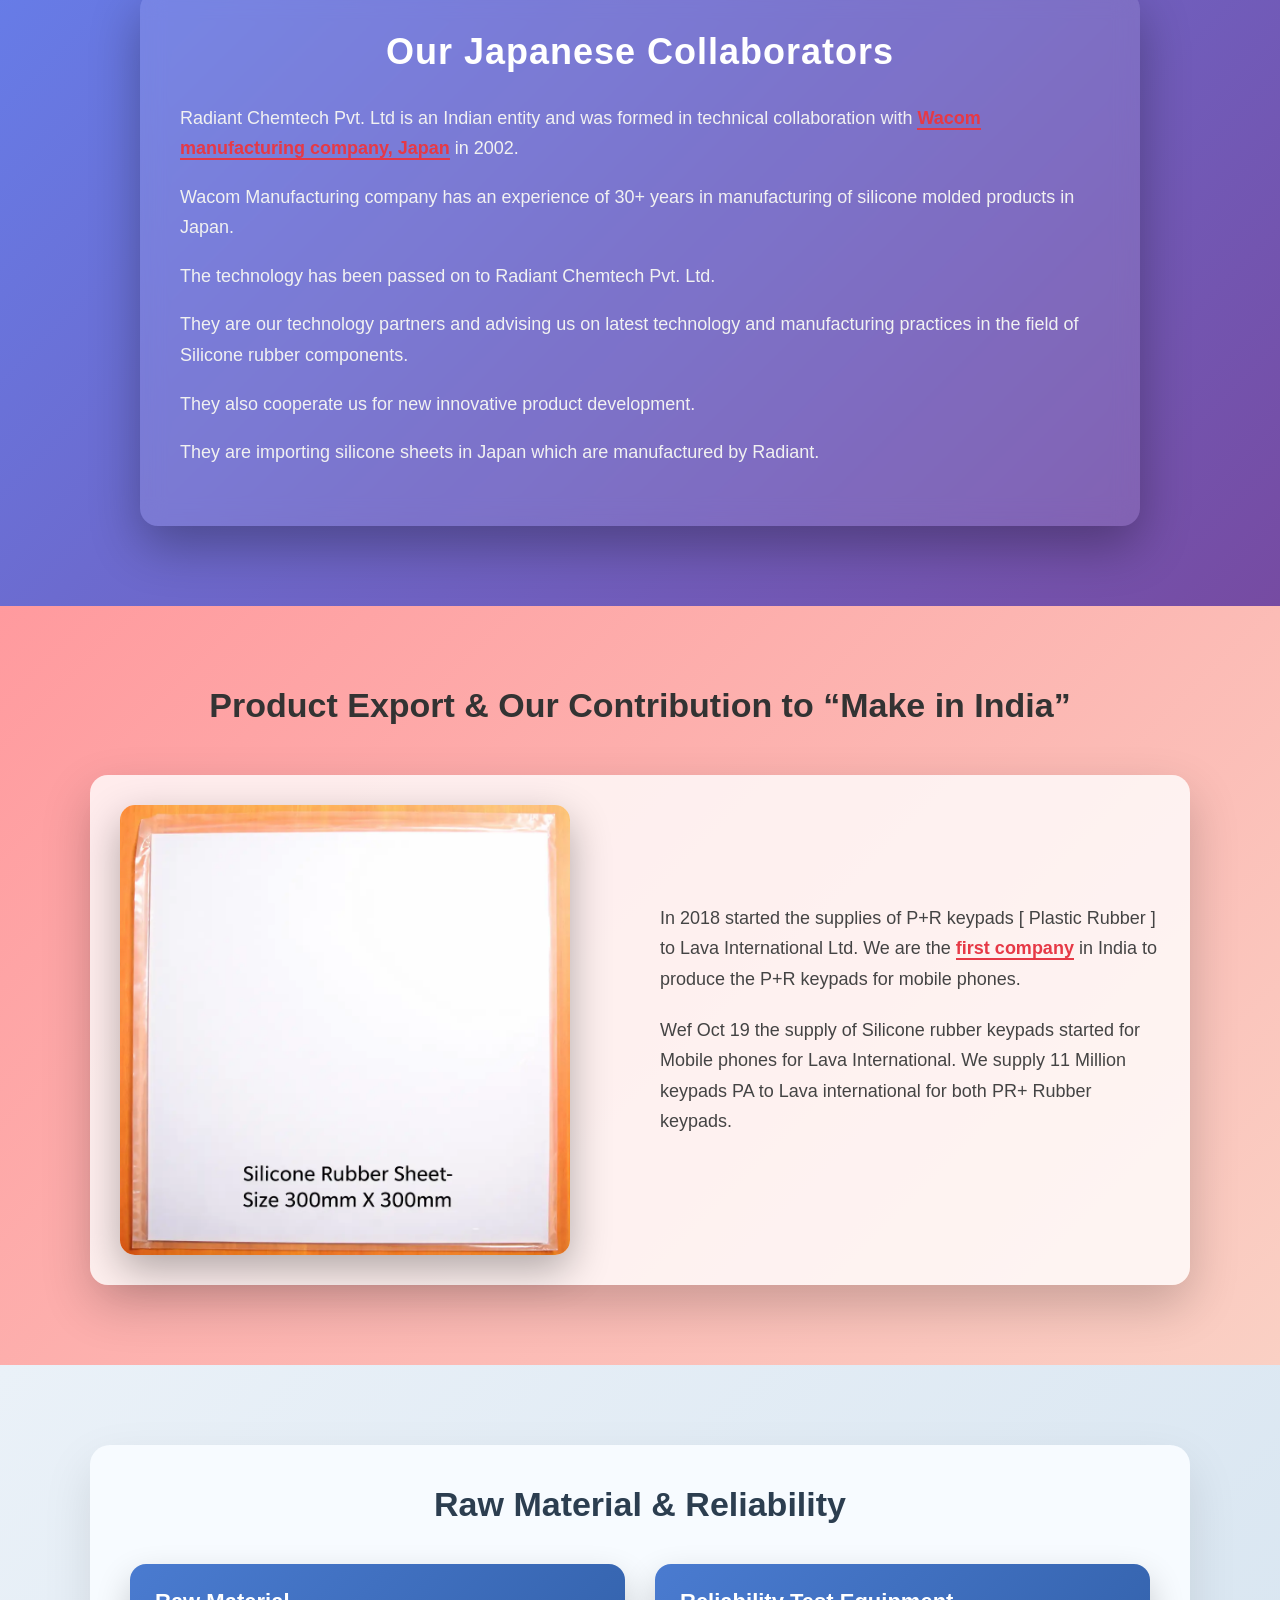
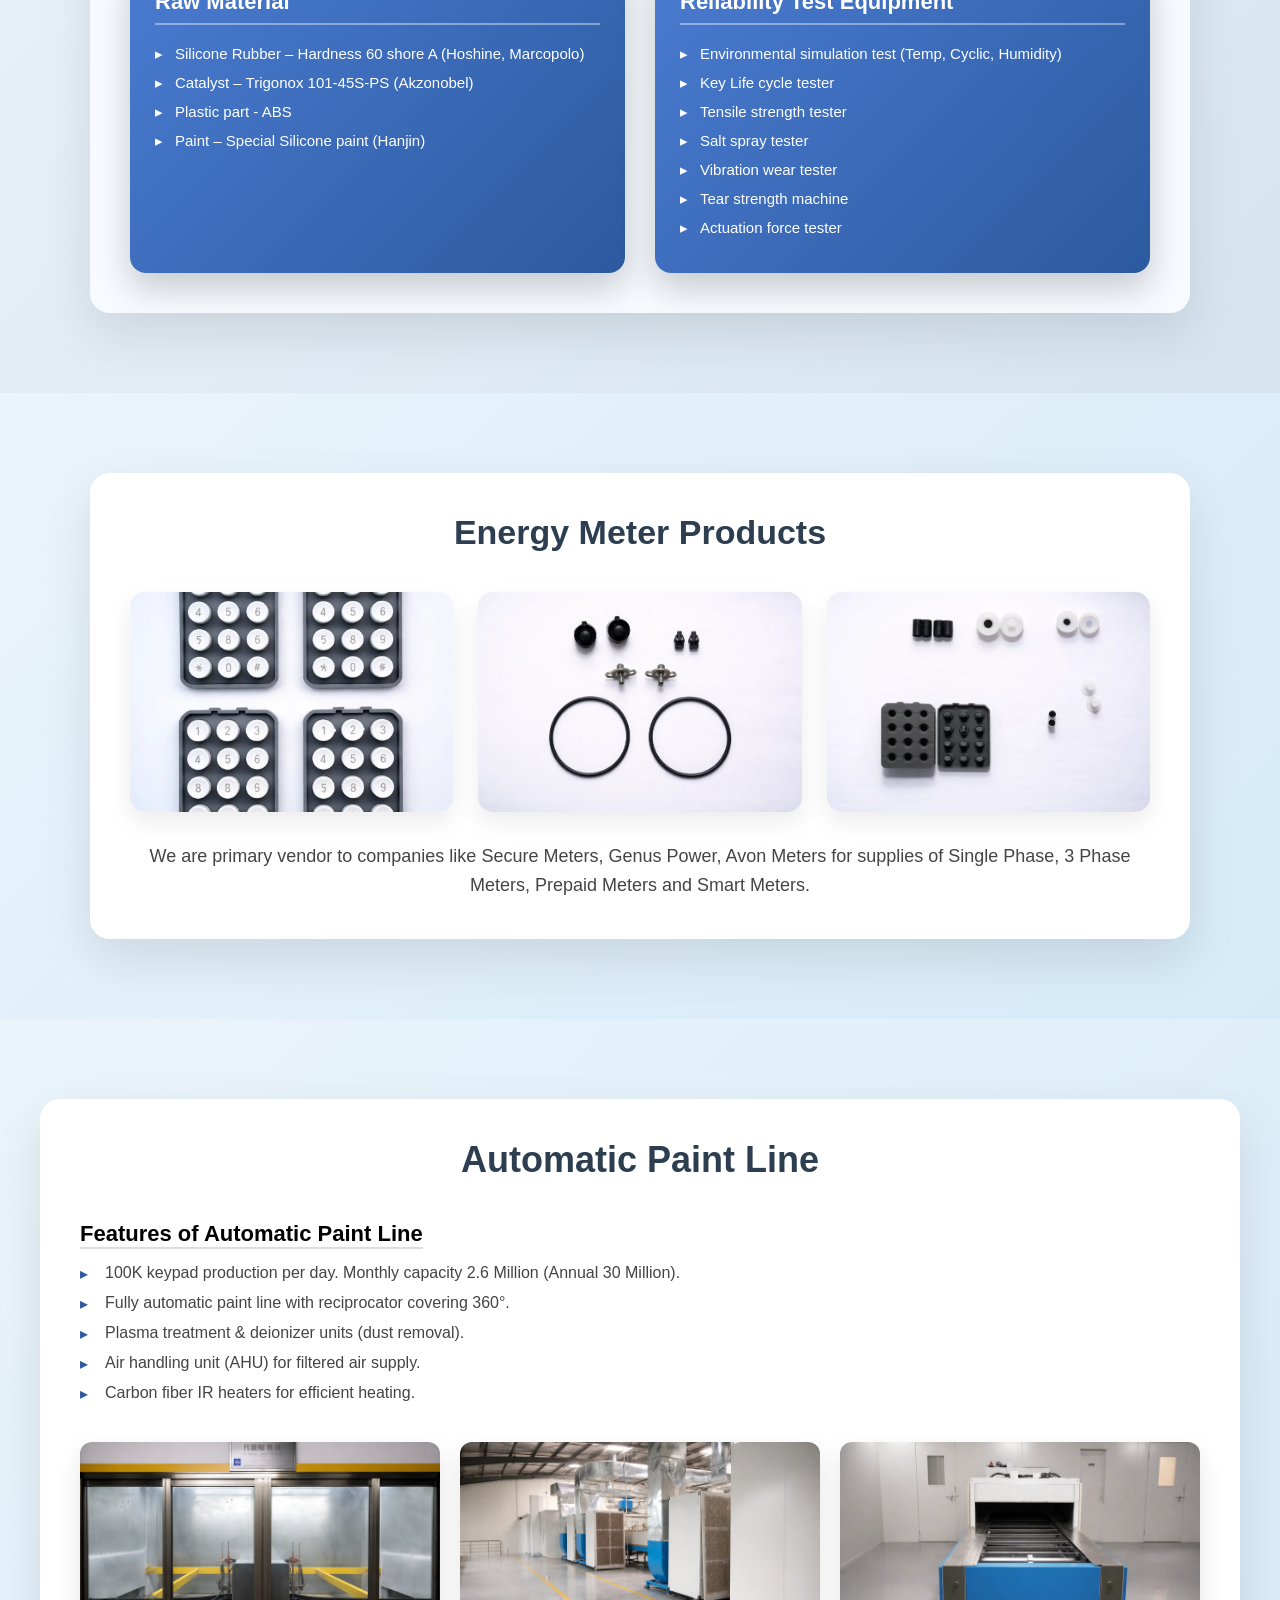
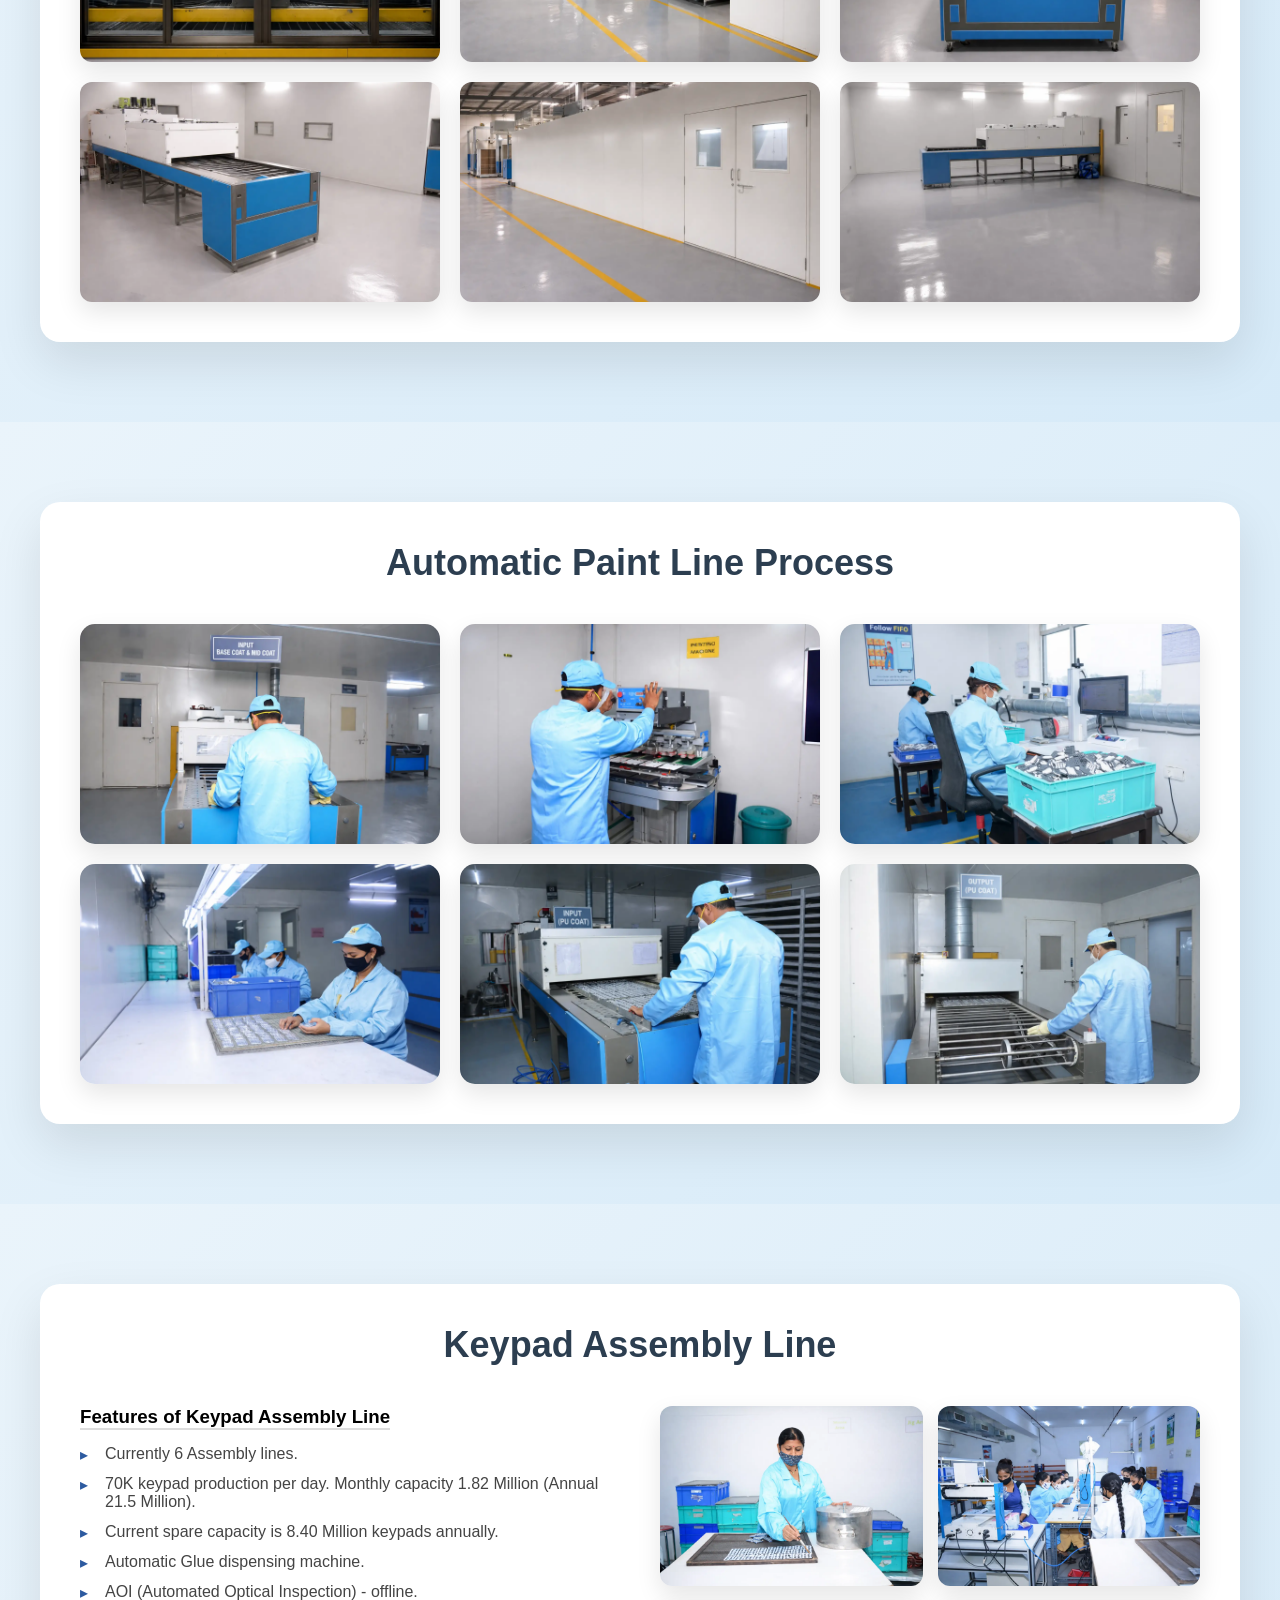
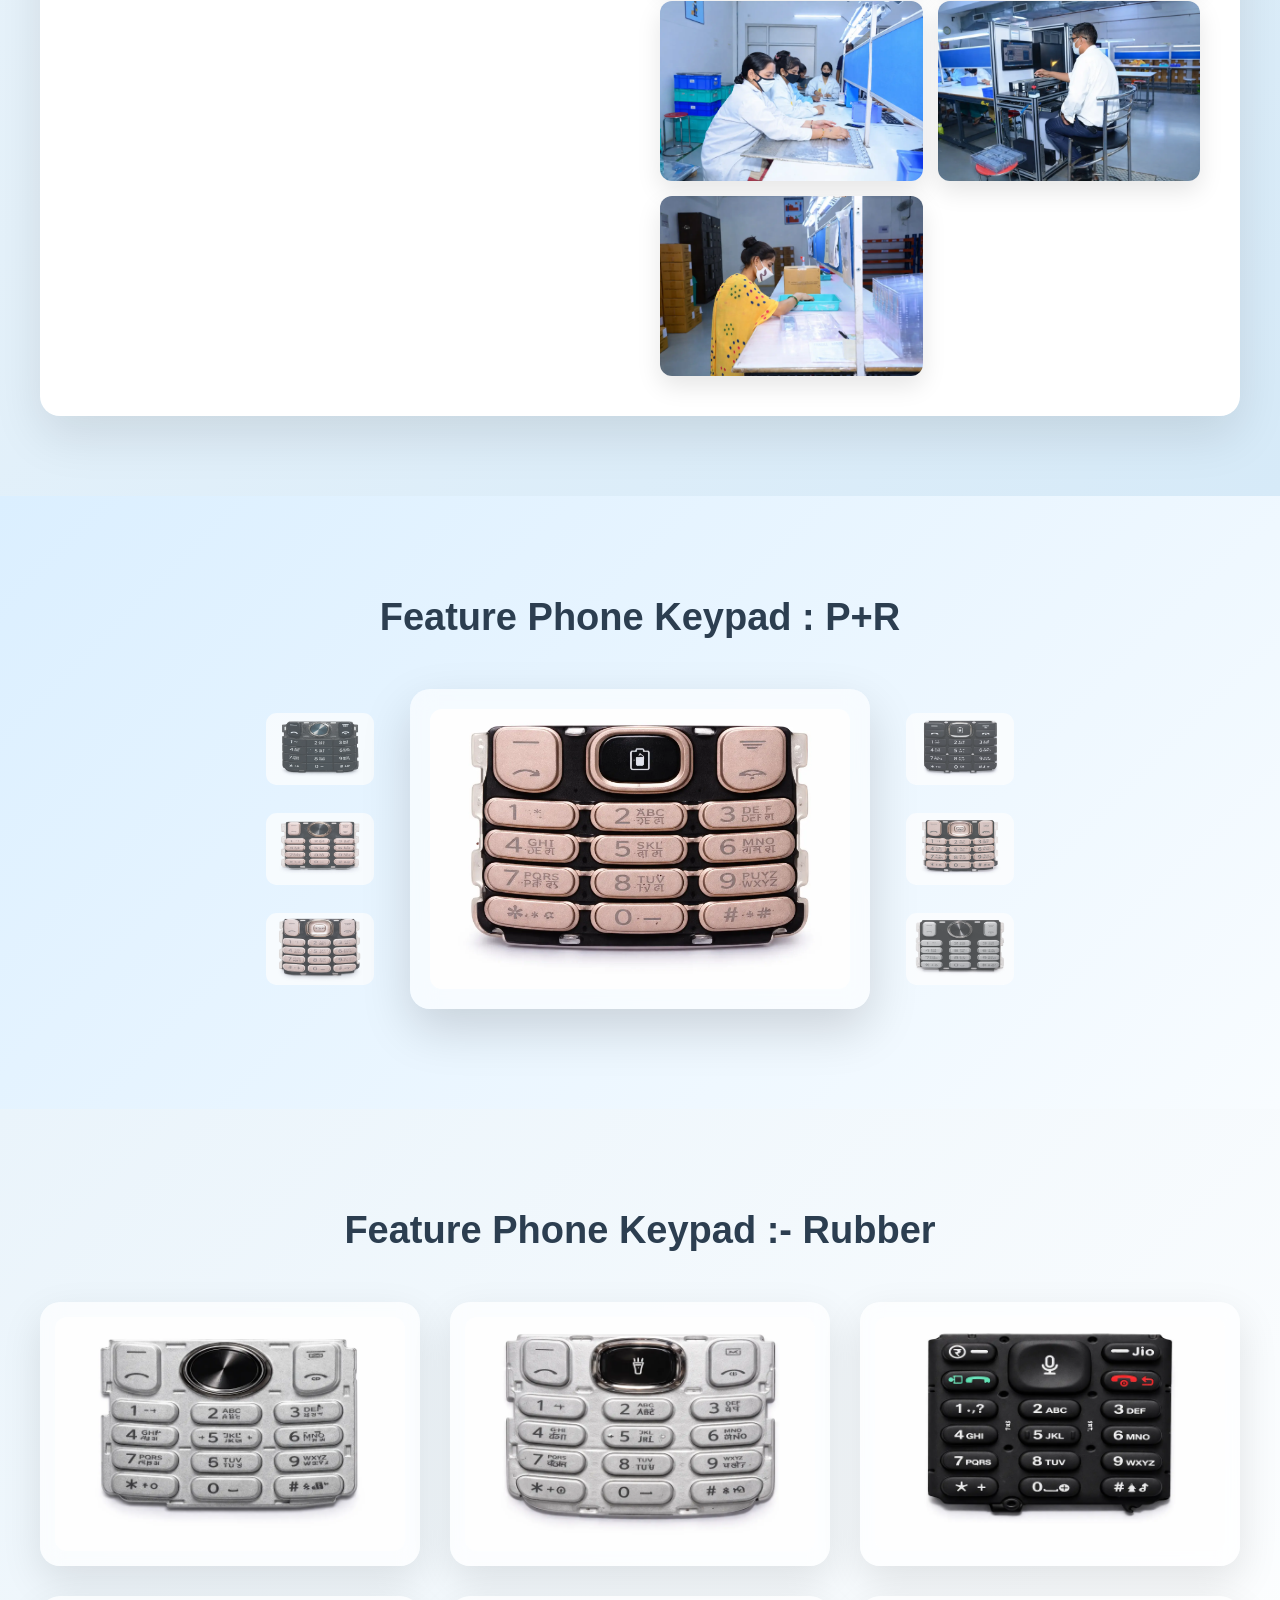
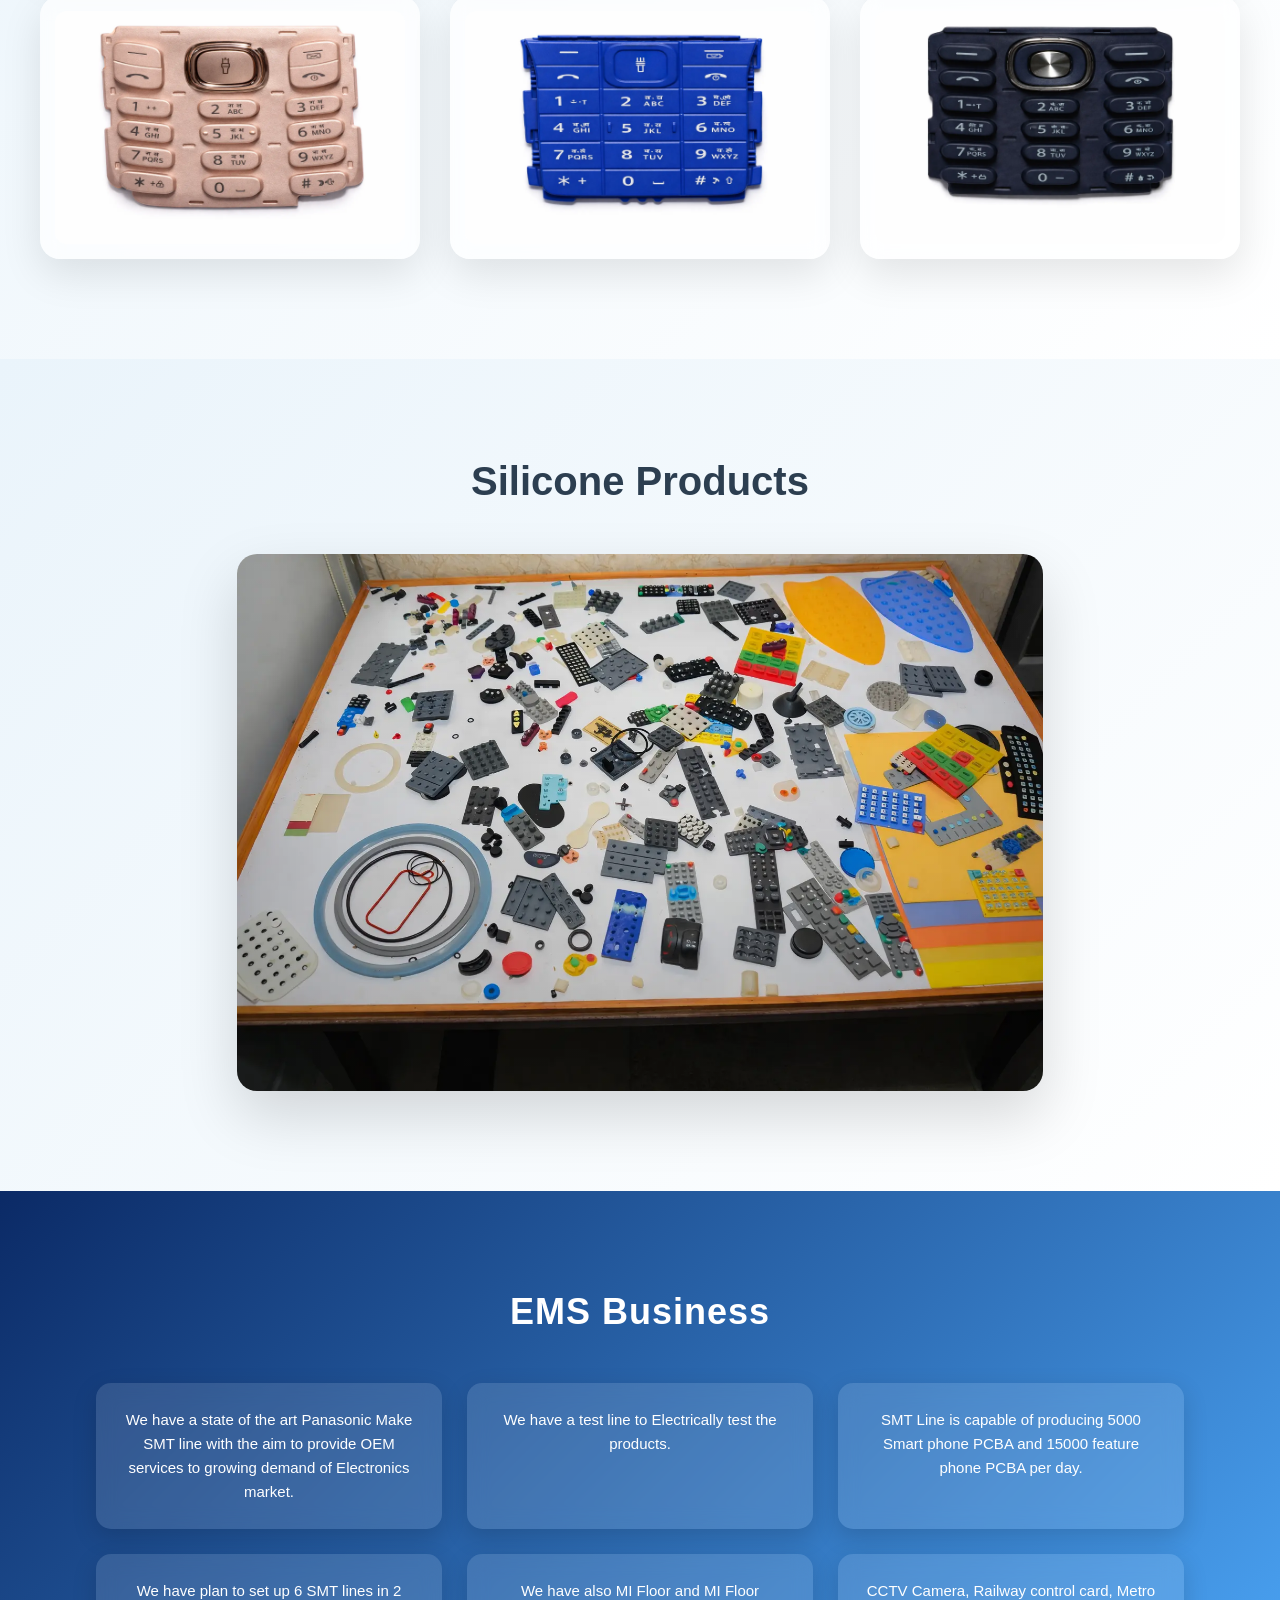
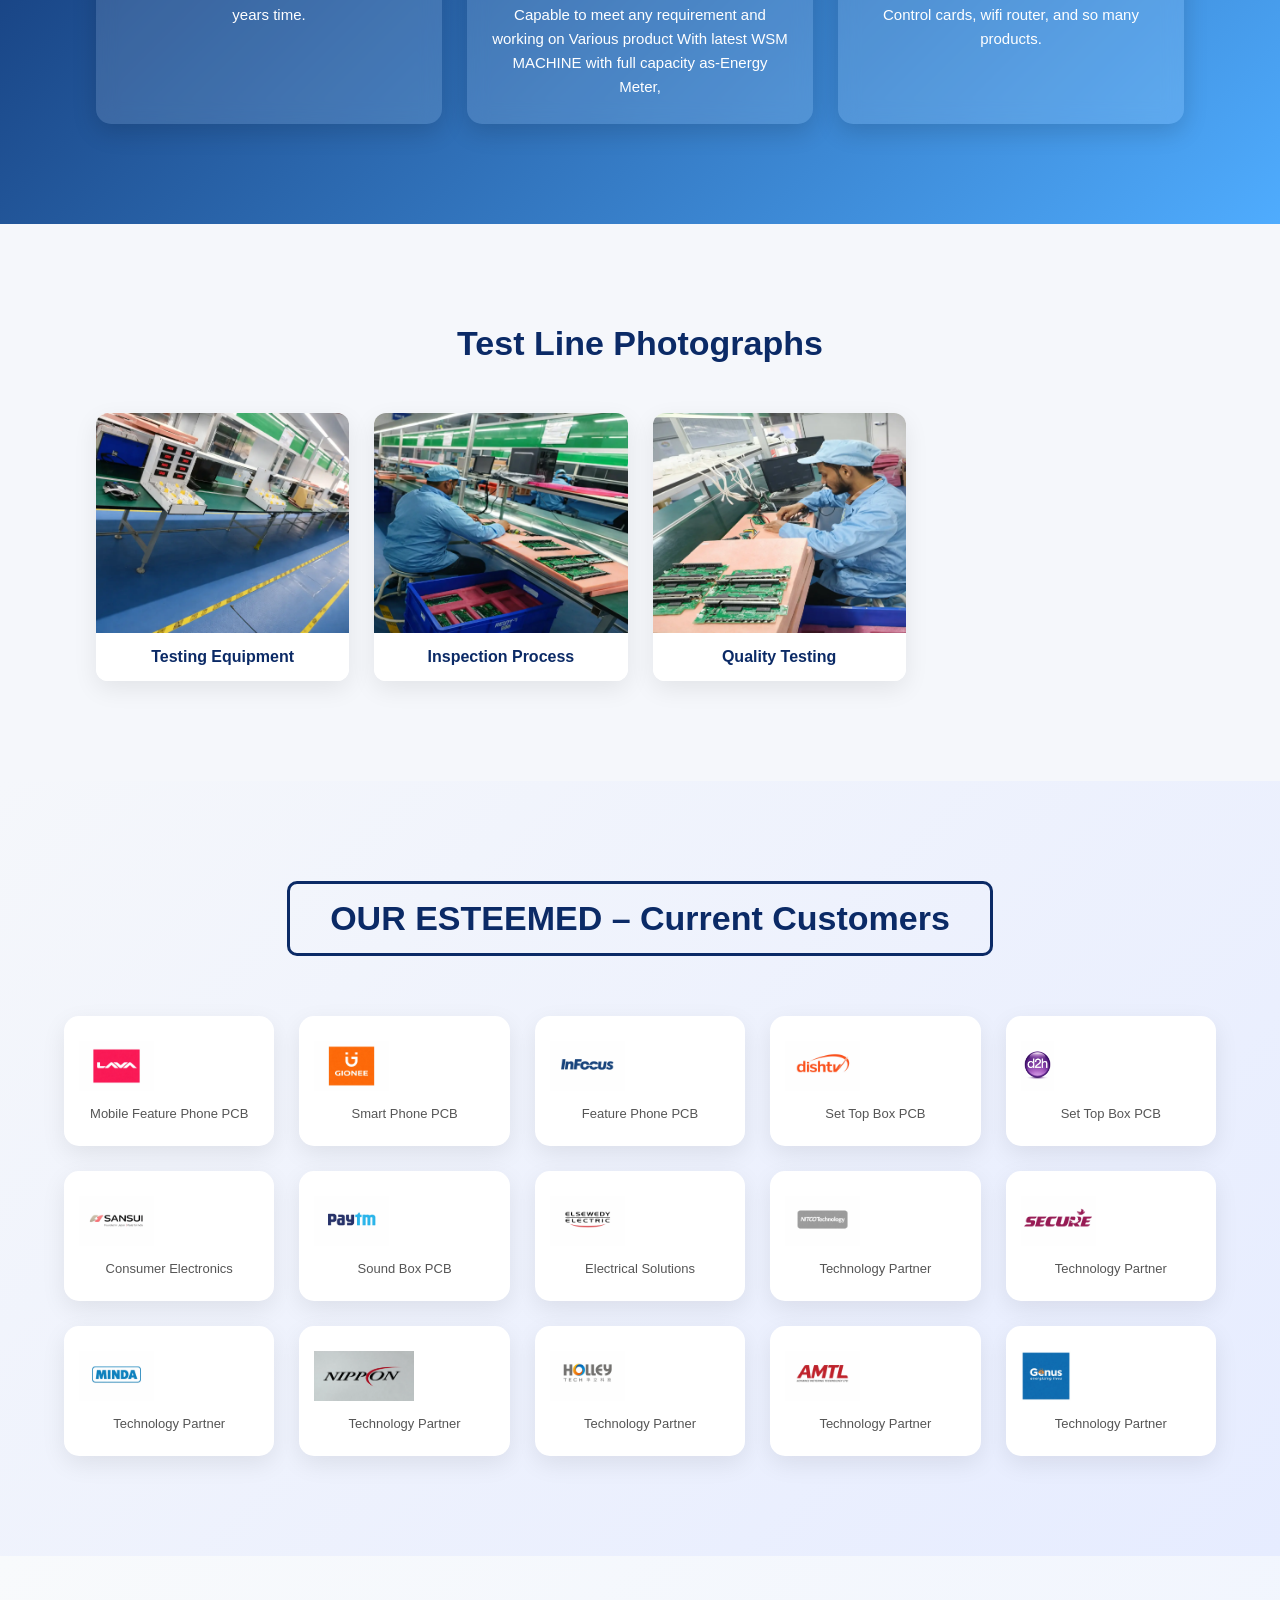
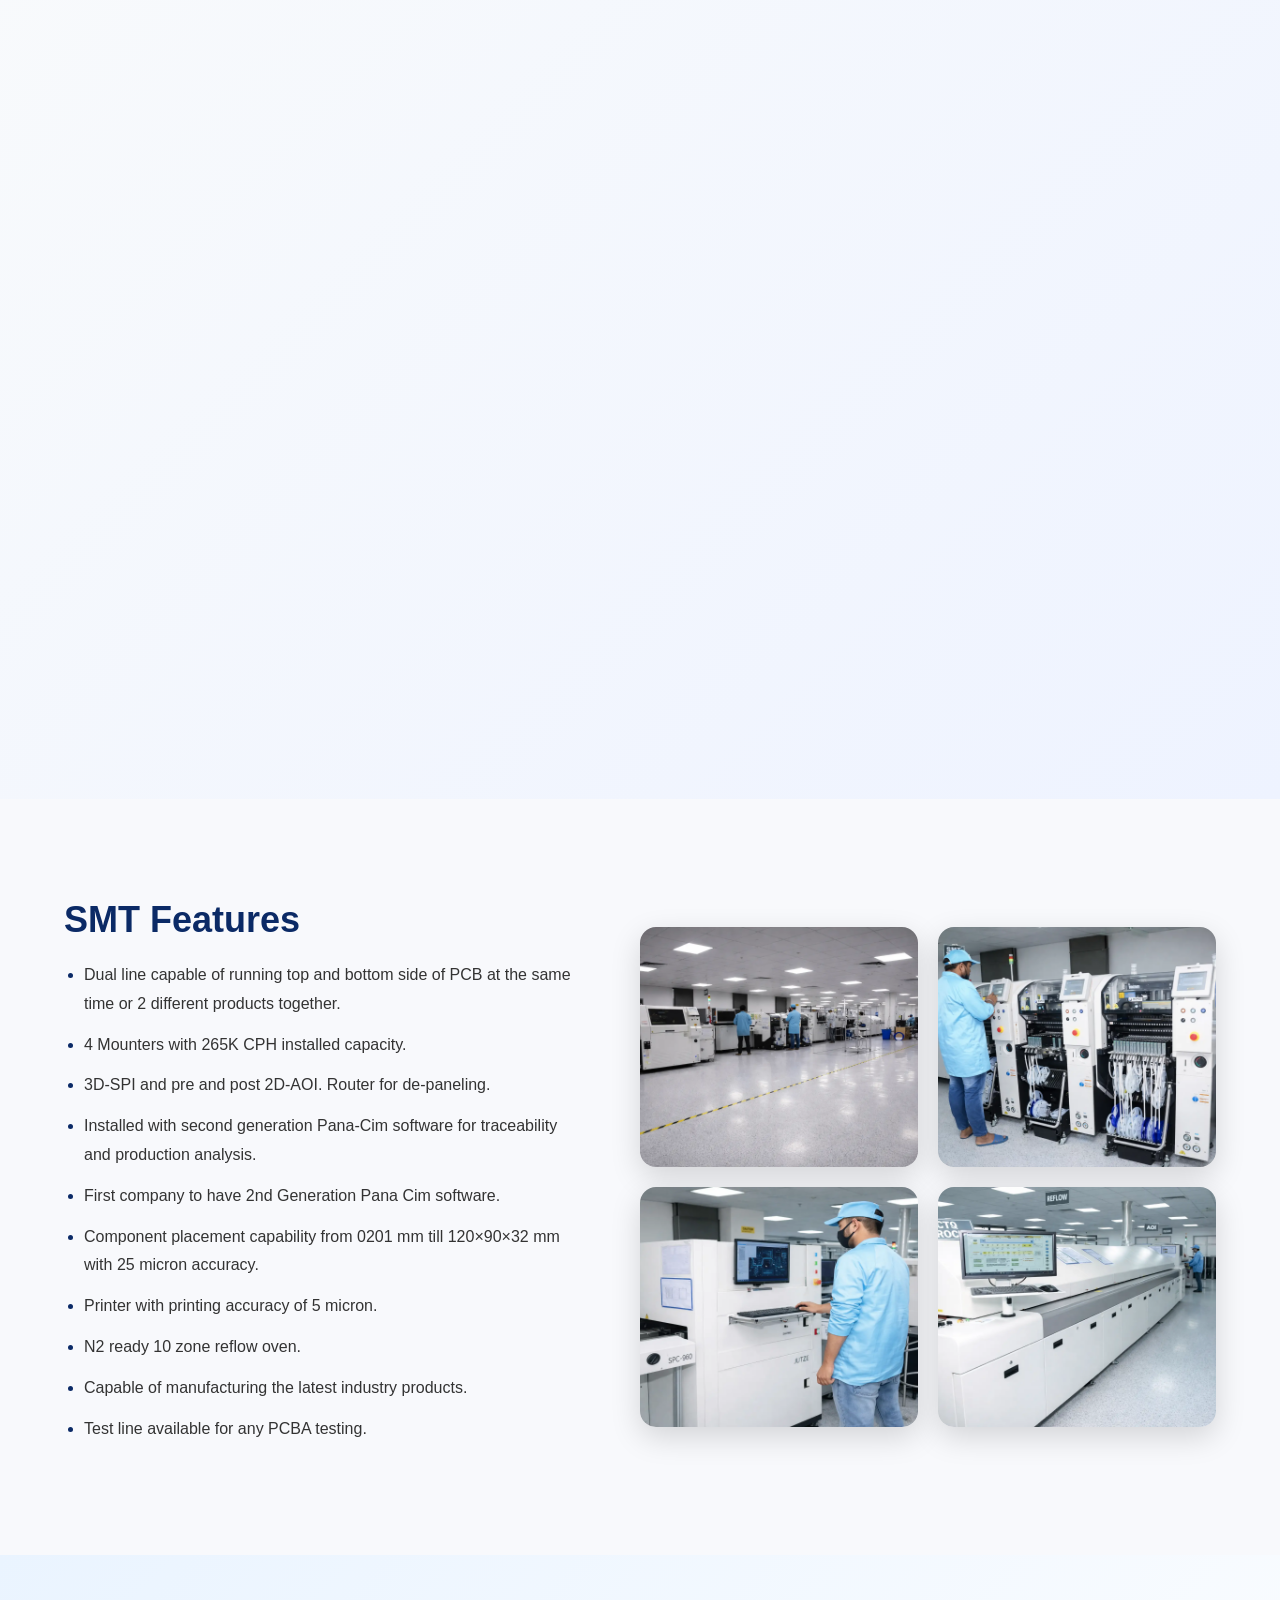
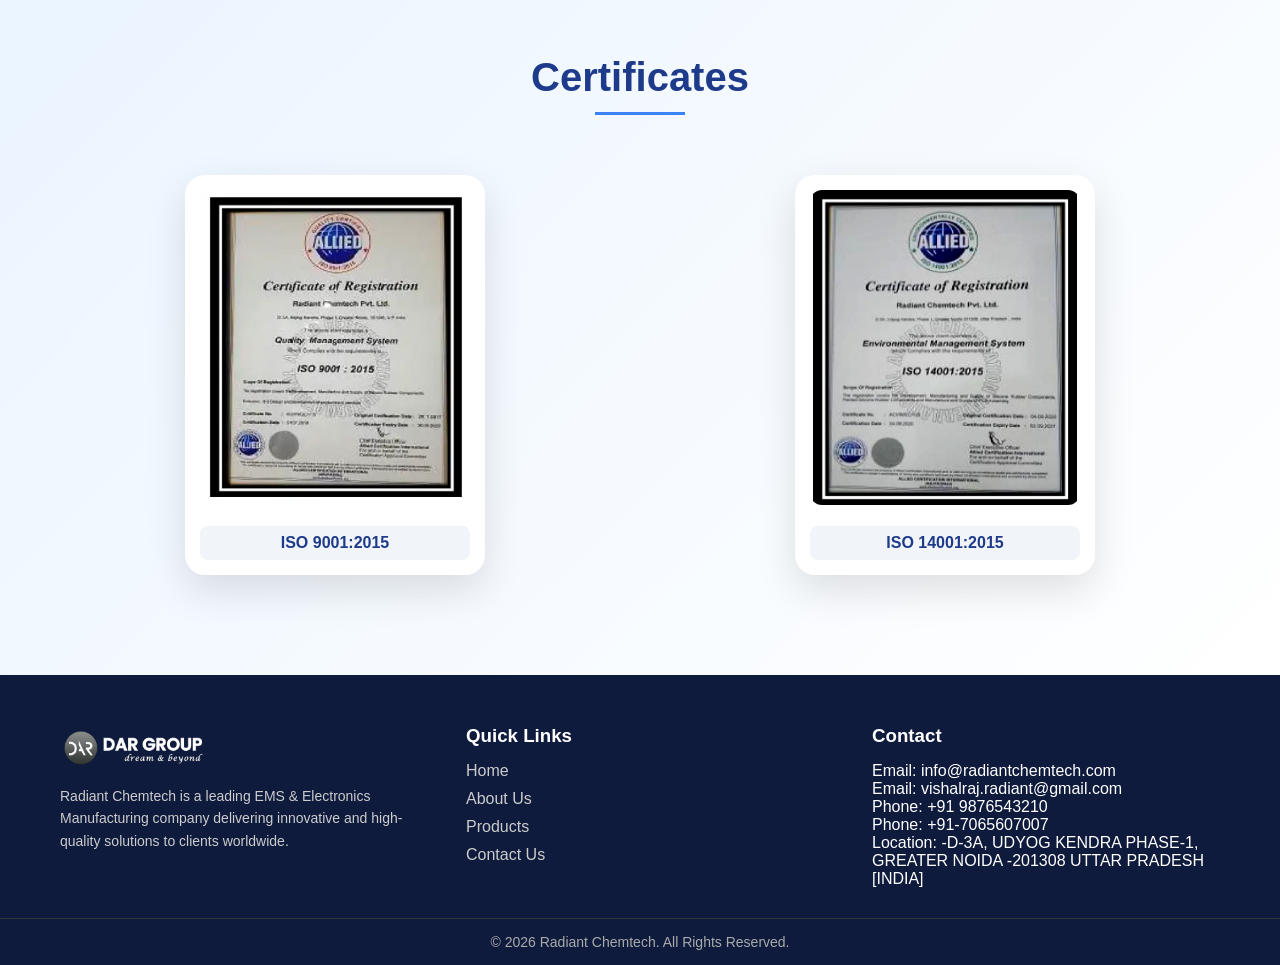
==== commit 8db2899d: "converted images to webp + responsive fixes + card fix" ====
--- a/index.html
+++ b/index.html
@@ -45,7 +45,7 @@
   <!-- SLIDER IMAGES -->
   <div class="rc-hero-slider">
     <img src="/images/hero-bg.webp" class="active">
-    <img src="/images/hero4.jpg">
+    <img src="/images/hero4.webp">
     <img src="/images/hero5.jpg">
   </div>
 
@@ -209,6 +209,556 @@
 
 
 
+
+<!-- ===== turnover SECTION ===== -->
+<section class="turnover-section" id="turnover">
+
+    <h2 class="turnover-title">
+        Radiant Chemtech Pvt. Ltd. - Turnover
+    </h2>
+
+    <div class="turnover-container">
+
+        <div class="turnover-row">
+            <span class="year">2024-25</span>
+            <div class="bar">
+                <div class="fill" data-width="88%">24.13 Cr</div>
+            </div>
+        </div>
+
+        <div class="turnover-row">
+            <span class="year">2023-24</span>
+            <div class="bar">
+                <div class="fill" data-width="100%">27.43 Cr</div>
+            </div>
+        </div>
+
+        <div class="turnover-row">
+            <span class="year">2022-23</span>
+            <div class="bar">
+                <div class="fill" data-width="90%">24.51 Cr</div>
+            </div>
+        </div>
+
+        <div class="turnover-row">
+            <span class="year">2021-22</span>
+            <div class="bar">
+                <div class="fill" data-width="76%">20.92 Cr</div>
+            </div>
+        </div>
+
+        <div class="turnover-row">
+            <span class="year">2020-21</span>
+            <div class="bar">
+                <div class="fill" data-width="33%">9.01 Cr</div>
+            </div>
+        </div>
+
+    </div>
+
+</section>
+
+
+
+
+
+
+
+
+<!-- =================silicone-section ===== -->
+
+<section class="silicone-section" id="silicone">
+
+    <div class="silicone-container">
+
+        <h2 class="silicone-title">Silicone Compression Molding</h2>
+
+        <p class="silicone-text">
+            Radiant Chemtech Pvt. Ltd is operation since year 2002 in collaboration with Wacom manufacturing co ltd. Japan.
+        </p>
+
+        <p class="silicone-text">
+            Specialized in manufacturing of Silicon molded parts. It is technology oriented product and very few manufacturers in India.
+        </p>
+
+        <p class="silicone-text">
+            Supplies quality products to domestic and international customers. Silicone sheets are being exported to Japan.
+        </p>
+
+        <p class="silicone-sub">Caters to wide range of industry</p>
+
+        <div class="industry-grid">
+
+            <div class="industry-card">🚗 Automotive Industry</div>
+            <div class="industry-card">⚡ Energy Meter Industry</div>
+            <div class="industry-card">📱 Consumer Electronics</div>
+            <div class="industry-card">📞 Mobile Phone Industry</div>
+            <div class="industry-card">🍔 Food Industry</div>
+            <div class="industry-card">💡 Lighting Industry</div>
+
+        </div>
+
+    </div>
+
+</section>
+
+
+
+
+
+
+
+
+
+
+
+
+
+<!-- =================japan section ================= -->
+
+
+<section class="japan-section" id="japan">
+
+    <div class="japan-container">
+
+        <h2 class="japan-title">Our Japanese Collaborators</h2>
+
+        <div class="japan-content">
+
+            <p>
+                Radiant Chemtech Pvt. Ltd is an Indian entity and was formed in technical collaboration with 
+                <span class="highlight">Wacom manufacturing company, Japan</span> in 2002.
+            </p>
+
+            <p>
+                Wacom Manufacturing company has an experience of 30+ years in manufacturing of silicone molded products in Japan.
+            </p>
+
+            <p>
+                The technology has been passed on to Radiant Chemtech Pvt. Ltd.
+            </p>
+
+            <p>
+                They are our technology partners and advising us on latest technology and manufacturing practices in the field of Silicone rubber components.
+            </p>
+
+            <p>
+                They also cooperate us for new innovative product development.
+            </p>
+
+            <p>
+                They are importing silicone sheets in Japan which are manufactured by Radiant.
+            </p>
+
+        </div>
+
+    </div>
+
+</section>
+
+
+
+
+
+
+
+
+
+
+<!-- =================combo section  ================= -->
+
+
+<section class="combo-section" id="combo">
+
+    <h2 class="combo-title">
+        Product Export & Our Contribution to “Make in India”
+    </h2>
+
+    <div class="combo-container">
+
+        <!-- LEFT IMAGE -->
+        <div class="combo-image">
+            <img src="/images/paper.webp" alt="Product Image">
+        </div>
+
+        <!-- RIGHT CONTENT -->
+        <div class="combo-content">
+
+            <p>
+                In 2018 started the supplies of P+R keypads [ Plastic Rubber ] to Lava International Ltd.
+                We are the <span class="highlight">first company</span> in India to produce the P+R keypads for mobile phones.
+            </p>
+
+            <p>
+                Wef Oct 19 the supply of Silicone rubber keypads started for Mobile phones for Lava International.
+                We supply 11 Million keypads PA to Lava international for both PR+ Rubber keypads.
+            </p>
+
+        </div>
+
+    </div>
+
+</section>
+
+
+
+
+
+
+
+
+
+
+
+
+
+
+<!----------------------------- raw-section ---------------------->
+<section class="blue-section" id="blue">
+
+    <div class="blue-container">
+
+        <h2 class="blue-title">Raw Material & Reliability</h2>
+
+        <div class="blue-grid">
+
+            <!-- LEFT BOX -->
+            <div class="blue-card">
+                <h3>Raw Material</h3>
+
+                <ul>
+                    <li>Silicone Rubber – Hardness 60 shore A (Hoshine, Marcopolo)</li>
+                    <li>Catalyst – Trigonox 101-45S-PS (Akzonobel)</li>
+                    <li>Plastic part - ABS</li>
+                    <li>Paint – Special Silicone paint (Hanjin)</li>
+                </ul>
+            </div>
+
+            <!-- RIGHT BOX -->
+            <div class="blue-card">
+                <h3>Reliability Test Equipment</h3>
+
+                <ul>
+                    <li>Environmental simulation test (Temp, Cyclic, Humidity)</li>
+                    <li>Key Life cycle tester</li>
+                    <li>Tensile strength tester</li>
+                    <li>Salt spray tester</li>
+                    <li>Vibration wear tester</li>
+                    <li>Tear strength machine</li>
+                    <li>Actuation force tester</li>
+                </ul>
+            </div>
+
+        </div>
+
+    </div>
+
+</section>
+
+
+
+
+
+
+
+
+
+
+<!--------------------------energy-section --------------------------->
+<section class="energy-section" id="energy">
+
+    <div class="energy-container">
+
+        <h2 class="energy-title">Energy Meter Products</h2>
+
+        <!-- IMAGES -->
+        <div class="energy-grid">
+
+            <div class="energy-card">
+                <img src="/images/img1.webp" alt="">
+            </div>
+
+            <div class="energy-card">
+                <img src="/images/img2.webp" alt="">
+            </div>
+
+            <div class="energy-card">
+                <img src="/images/img3.webp" alt="">
+            </div>
+
+        </div>
+
+        <!-- TEXT -->
+        <p class="energy-text">
+            We are primary vendor to companies like Secure Meters, Genus Power, Avon Meters 
+            for supplies of Single Phase, 3 Phase Meters, Prepaid Meters and Smart Meters.
+        </p>
+
+    </div>
+
+</section>
+
+
+
+
+
+
+
+
+
+
+
+ <!---------------------------------- paint section  ----------------------->
+<section class="paint-section" id="paint">
+
+    <div class="paint-container">
+
+        <h2 class="paint-title">Automatic Paint Line</h2>
+
+        <!-- FEATURES -->
+        <div class="paint-text">
+            <h3>Features of Automatic Paint Line</h3>
+
+            <ul>
+                <li>100K keypad production per day. Monthly capacity 2.6 Million (Annual 30 Million).</li>
+                <li>Fully automatic paint line with reciprocator covering 360°.</li>
+                <li>Plasma treatment & deionizer units (dust removal).</li>
+                <li>Air handling unit (AHU) for filtered air supply.</li>
+                <li>Carbon fiber IR heaters for efficient heating.</li>
+            </ul>
+        </div>
+
+        <!-- IMAGE GRID -->
+        <div class="paint-grid">
+
+            <div class="paint-card"><img src="/images/paint1.webp"></div>
+            <div class="paint-card"><img src="/images/paint2.webp"></div>
+            <div class="paint-card"><img src="/images/paint3.webp"></div>
+            <div class="paint-card"><img src="/images/paint4.webp"></div>
+            <div class="paint-card"><img src="/images/paint5.webp"></div>
+            <div class="paint-card"><img src="/images/paint6.webp"></div>
+
+        </div>
+
+    </div>
+
+</section>
+
+
+
+
+
+
+
+
+
+
+
+
+
+
+
+<!-- ======================= process-section ===================== -->
+
+<section class="process-section" id="process">
+
+    <div class="process-container">
+
+        <h2 class="process-title">Automatic Paint Line Process</h2>
+
+        <div class="process-grid">
+
+            <div class="process-card left"><img src="/images/autometic1.webp"></div>
+            <div class="process-card top"><img src="/images/autometic2.webp"></div>
+            <div class="process-card right"><img src="/images/autometic3.webp"></div>
+            <div class="process-card bottom"><img src="/images/autometic4.webp"></div>
+            <div class="process-card left"><img src="/images/autometic5.webp"></div>
+            <div class="process-card right"><img src="/images/autometic6.webp"></div>
+
+        </div>
+
+    </div>
+
+</section>
+
+
+
+
+
+
+
+  <!------------------------------assembly-section --------------------------------->
+<section class="assembly-section" id="assembly">
+
+    <div class="assembly-container">
+
+        <h2 class="assembly-title">Keypad Assembly Line</h2>
+
+        <div class="assembly-content">
+
+            <!-- LEFT TEXT -->
+            <div class="assembly-text">
+
+                <h3>Features of Keypad Assembly Line</h3>
+
+                <ul>
+                    <li>Currently 6 Assembly lines.</li>
+                    <li>70K keypad production per day. Monthly capacity 1.82 Million (Annual 21.5 Million).</li>
+                    <li>Current spare capacity is 8.40 Million keypads annually.</li>
+                    <li>Automatic Glue dispensing machine.</li>
+                    <li>AOI (Automated Optical Inspection) - offline.</li>
+                </ul>
+
+            </div>
+
+            <!-- RIGHT IMAGES -->
+            <div class="assembly-grid">
+
+                <div class="assembly-card left"><img src="/images/assembly1.webp"></div>
+                <div class="assembly-card top"><img src="/images/assembly2.webp"></div>
+                <div class="assembly-card right"><img src="/images/assembly3.webp"></div>
+                <div class="assembly-card bottom"><img src="/images/assembly4.webp"></div>
+                <div class="assembly-card left"><img src="/images/assembly5.webp"></div>
+
+            </div>
+
+        </div>
+
+    </div>
+
+</section>
+
+
+
+
+
+
+
+
+
+
+  <!---------------------------- keypad-section  -------------------------->
+<section class="keypad-section" id="keypad">
+
+    <div class="keypad-container">
+
+        <h2 class="keypad-title">Feature Phone Keypad : P+R</h2>
+
+        <div class="keypad-wrapper">
+
+            <!-- LEFT SMALL IMAGES -->
+            <div class="keypad-side">
+                <img src="/images/keypad1.webp">
+                <img src="/images/keypad2.webp">
+                <img src="/images/keypad3.webp">
+            </div>
+
+            <!-- CENTER MAIN IMAGE -->
+            <div class="keypad-main">
+                <img src="/images/keypad4.webp">
+            </div>
+
+            <!-- RIGHT SMALL IMAGES -->
+            <div class="keypad-side">
+                <img src="/images/keypad5.webp">
+                <img src="/images/keypad6.webp">
+                <img src="/images/keypad7.webp">
+            </div>
+
+        </div>
+
+    </div>
+
+</section>
+
+
+
+
+
+
+
+
+
+
+
+
+
+
+
+
+
+
+   <!------------------------ rubber-section ----------------------------->
+
+<section class="rubber-section" id="rubber">
+
+    <div class="rubber-container">
+
+        <h2 class="rubber-title">Feature Phone Keypad :- Rubber</h2>
+
+        <div class="rubber-grid">
+
+            <div class="rubber-card"><img src="/images/ruber1.webp"></div>
+            <div class="rubber-card"><img src="/images/ruber2.webp"></div>
+            <div class="rubber-card"><img src="/images/ruber3.webp"></div>
+            <div class="rubber-card"><img src="/images/ruber4.webp"></div>
+            <div class="rubber-card"><img src="/images/ruber5.webp"></div>
+            <div class="rubber-card"><img src="/images/ruber6.webp"></div>
+
+        </div>
+
+    </div>
+
+</section>
+
+
+
+
+
+
+
+
+
+
+
+
+
+
+
+
+
+
+
+
+
+
+<!-- ===== silicone-section ===== -->
+
+<section class="sp-section" id="sp-section">
+
+    <div class="sp-container">
+
+        <h2 class="sp-title">Silicone Products</h2>
+
+        <div class="sp-image-wrapper">
+            <img src="/images/silicone.webp" alt="Silicone Products">
+        </div>
+
+    </div>
+
+</section>
+
+
+
+
+
+
+
+
+
+
+
+
 <!-- ===== EMS BUSINESS ===== -->
 <section class="rc-ems ">
   <div class="rc-ems-wrap">
@@ -319,11 +869,12 @@
 
 
 
+<!-- =============================== costumer  SECTION ========================= -->
 
 <section class="rc-clients">
   <div class="rc-clients-wrap">
 
-    <h2 class="rc-clients-title">EMS Business – Current Customers</h2>
+    <h2 class="rc-clients-title">OUR ESTEEMED – Current Customers</h2>
 
     <div class="rc-clients-grid">
 
@@ -369,6 +920,36 @@
 
       <div class="rc-client-card">
         <img src="images/nitco.webp">
+        <p>Technology Partner</p>
+      </div>
+
+      <div class="rc-client-card">
+        <img src="images/secure.webp">
+        <p>Technology Partner</p>
+      </div>
+
+      <div class="rc-client-card">
+        <img src="images/minda.webp">
+        <p>Technology Partner</p>
+      </div>
+
+      <div class="rc-client-card">
+        <img src="images/nippcon.webp">
+        <p>Technology Partner</p>
+      </div>
+
+      <div class="rc-client-card">
+        <img src="images/holley.webp">
+        <p>Technology Partner</p>
+      </div>
+
+      <div class="rc-client-card">
+        <img src="images/amtl.webp">
+        <p>Technology Partner</p>
+      </div>
+
+      <div class="rc-client-card">
+        <img src="images/genus.webp">
         <p>Technology Partner</p>
       </div>
 
@@ -529,6 +1110,46 @@
 
 
 
+
+
+  <!--  ------------------------cert-section" -------------------------------->
+<section class="cert-section">
+  <div class="cert-container">
+
+    <h2 class="cert-title">Certificates</h2>
+
+   <div class="cert-grid">
+
+  <div class="cert-card">
+    <div class="cert-img-box">
+      <img src="/images/certificate.webp" alt="">
+    </div>
+    <p class="cert-name">ISO 9001:2015</p>
+  </div>
+
+  <div class="cert-card">
+    <div class="cert-img-box">
+      <img src="/images/certificate2.webp" alt="">
+    </div>
+    <p class="cert-name">ISO 14001:2015</p>
+  </div>
+
+</div>
+  </div>
+</section>
+
+
+
+
+
+
+
+
+
+
+
+
+
 <footer class="footer">
   <div class="footer-container">
     
@@ -557,8 +1178,12 @@
     <div class="footer-col">
       <h3>Contact</h3>
       <p>Email: info@radiantchemtech.com</p>
+      <p>Email:  vishalraj.radiant@gmail.com</p>
       <p>Phone: +91 9876543210</p>
-      <p>Location: India</p>
+      <p>Phone: +91-7065607007</p>
+      <p>Location: -D-3A, UDYOG KENDRA
+       PHASE-1, GREATER NOIDA -201308
+       UTTAR PRADESH [INDIA]</p>
     </div>
 
   </div>
--- a/css/style.css
+++ b/css/style.css
@@ -1,4 +1,5 @@
 *{margin:0;padding:0;box-sizing:border-box;font-family:Arial}
+
 
 
 /* CONTAINER */
@@ -1668,6 +1669,1347 @@
   height:100%;
   object-fit:cover;
 }
+
+
+
+
+
+
+
+
+
+
+
+
+/*=========================turnover  SECTION ===========================*/
+.turnover-section {
+    padding: 60px 20px;
+    background: linear-gradient(135deg, #f5f7fa, #e4ecf7);
+}
+
+/* TITLE */
+.turnover-title {
+    text-align: center;
+    font-size: 30px;
+    font-weight: 600;
+    margin-bottom: 40px;
+    color: #222;
+}
+
+/* CONTAINER CARD */
+.turnover-container {
+    max-width: 900px;
+    margin: auto;
+    background: #fff;
+    padding: 30px;
+    border-radius: 16px;
+    box-shadow: 0 15px 40px rgba(0,0,0,0.1);
+}
+
+/* ROW */
+.turnover-row {
+    display: flex;
+    align-items: center;
+    margin: 18px 0;
+}
+
+/* YEAR */
+.year {
+    width: 100px;
+    font-weight: 500;
+    color: #555;
+}
+
+/* BAR BG */
+.bar {
+    flex: 1;
+    background: #e9eef5;
+    border-radius: 12px;
+    overflow: hidden;
+    position: relative;
+}
+
+/* BAR FILL */
+.fill {
+    height: 42px;
+    width: 0;
+    background: linear-gradient(135deg, #4a90e2, #1e3c72);
+    border-radius: 12px;
+    display: flex;
+    align-items: center;
+    justify-content: center;
+    color: #fff;
+    font-weight: 500;
+    box-shadow: 0 6px 20px rgba(0,0,0,0.2);
+
+    transition: width 1.5s ease, transform 0.4s ease;
+}
+
+/* HOVER */
+.bar:hover .fill {
+    transform: scale(1.05);
+    box-shadow: 0 12px 30px rgba(0,0,0,0.3);
+}
+
+/* ANIMATION */
+@keyframes growBar {
+    from {
+        width: 0;
+    }
+}
+
+
+
+
+
+
+
+
+
+
+
+
+/*======================= silicone-section */
+.silicone-section {
+    padding: 80px 20px;
+    background: linear-gradient(135deg, #eef2f7, #dfe9f3);
+}
+
+/* CONTAINER */
+.silicone-container {
+    max-width: 1000px;
+    margin: auto;
+    background: rgba(255, 255, 255, 0.7);
+    backdrop-filter: blur(10px);
+    padding: 40px;
+    border-radius: 18px;
+    box-shadow: 0 20px 50px rgba(0,0,0,0.15);
+    opacity: 0;
+    transform: translateY(50px);
+    transition: all 1s ease;
+}
+
+/* SHOW ANIMATION */
+.silicone-container.show {
+    opacity: 1;
+    transform: translateY(0);
+}
+
+/* TITLE */
+.silicone-title {
+    text-align: center;
+    font-size: 34px;
+    font-weight: 700;
+    margin-bottom: 25px;
+    color: #222;
+    letter-spacing: 1px;
+}
+
+/* TEXT */
+.silicone-text {
+    font-size: 18px;
+    color: #444;
+    margin-bottom: 15px;
+    line-height: 1.6;
+}
+
+/* SUB */
+.silicone-sub {
+    font-size: 20px;
+    font-weight: 600;
+    margin: 25px 0 15px;
+    color: #222;
+}
+
+/* GRID */
+.industry-grid {
+    display: grid;
+    grid-template-columns: repeat(auto-fit, minmax(220px, 1fr));
+    gap: 20px;
+}
+
+/* CARD */
+.industry-card {
+    padding: 18px;
+    background: linear-gradient(135deg, #4a90e2, #1e3c72);
+    color: #fff;
+    border-radius: 12px;
+    text-align: center;
+    font-weight: 500;
+    box-shadow: 0 10px 25px rgba(0,0,0,0.2);
+    transition: all 0.4s ease;
+    cursor: pointer;
+}
+
+/* HOVER */
+.industry-card:hover {
+    transform: translateY(-8px) scale(1.05);
+    box-shadow: 0 20px 40px rgba(0,0,0,0.3);
+}
+
+
+
+
+
+
+
+
+
+
+
+
+
+
+
+/*========================= section======================== */
+.japan-section {
+    padding: 80px 20px;
+    background: linear-gradient(135deg, #667eea, #764ba2);
+}
+
+/* CONTAINER */
+.japan-container {
+    max-width: 1000px;
+    margin: auto;
+    padding: 40px;
+    border-radius: 18px;
+    background: rgba(255, 255, 255, 0.1);
+    backdrop-filter: blur(12px);
+    box-shadow: 0 20px 50px rgba(0,0,0,0.3);
+
+    opacity: 0;
+    transform: translateY(60px);
+    transition: all 1s ease;
+}
+
+/* SCROLL SHOW */
+.japan-container.show {
+    opacity: 1;
+    transform: translateY(0);
+}
+
+/* TITLE */
+.japan-title {
+    text-align: center;
+    font-size: 36px;
+    font-weight: 700;
+    margin-bottom: 30px;
+    color: #fff;
+    letter-spacing: 1px;
+}
+
+/* CONTENT TEXT */
+.japan-content p {
+    font-size: 18px;
+    color: #f1f1f1;
+    line-height: 1.7;
+    margin-bottom: 18px;
+    transition: all 0.3s ease;
+}
+
+/* HOVER EFFECT TEXT */
+.japan-content p:hover {
+    transform: translateX(8px);
+    color: #ffffff;
+}
+
+/* HIGHLIGHT */
+.highlight {
+    font-weight: 600;
+    color: #ffd369;
+    border-bottom: 2px solid #ffd369;
+}
+
+/* EXTRA HOVER GLOW */
+.japan-container:hover {
+    box-shadow: 0 30px 70px rgba(0,0,0,0.5);
+}
+
+
+
+
+
+
+
+
+
+
+/*========================= .combo-section ===============*/
+.combo-section {
+    padding: 80px 20px;
+    background: linear-gradient(135deg, #ff9a9e, #fad0c4);
+}
+
+/* TITLE */
+.combo-title {
+    text-align: center;
+    font-size: 34px;
+    font-weight: 700;
+    margin-bottom: 50px;
+    color: #333;
+}
+
+/* CONTAINER */
+.combo-container {
+    max-width: 1100px;
+    margin: auto;
+    display: flex;
+    align-items: center;
+    gap: 40px;
+
+    background: rgba(255,255,255,0.8);
+    padding: 30px;
+    border-radius: 18px;
+    box-shadow: 0 20px 50px rgba(0,0,0,0.2);
+}
+
+/* IMAGE */
+.combo-image {
+    flex: 1;
+    transform: translateX(-80px);
+    opacity: 0;
+    transition: all 1s ease;
+}
+
+.combo-image img {
+    width: 90%;
+    border-radius: 15px;
+    box-shadow: 0 15px 40px rgba(0,0,0,0.3);
+    transition: 0.4s;
+}
+
+/* IMAGE HOVER */
+.combo-image img:hover {
+    transform: scale(1.05);
+}
+
+/* CONTENT */
+.combo-content {
+    flex: 1;
+    transform: translateX(80px);
+    opacity: 0;
+    transition: all 1s ease;
+}
+
+.combo-content p {
+    font-size: 18px;
+    color: #444;
+    line-height: 1.7;
+    margin-bottom: 20px;
+    transition: 0.3s;
+}
+
+/* TEXT HOVER */
+.combo-content p:hover {
+    transform: translateX(8px);
+    color: #000;
+}
+
+/* HIGHLIGHT */
+.highlight {
+    color: #e63946;
+    font-weight: 600;
+    border-bottom: 2px solid #e63946;
+}
+
+/* ACTIVE ANIMATION */
+.combo-section.show .combo-image {
+    transform: translateX(0);
+    opacity: 1;
+}
+
+.combo-section.show .combo-content {
+    transform: translateX(0);
+    opacity: 1;
+}
+
+
+
+
+
+
+
+
+
+/* -------------------------row SECTION ----------------------*/
+
+.blue-section {
+    padding: 80px 20px;
+    background: linear-gradient(135deg, #eaf1f8, #d6e4f0);
+}
+
+/* CONTAINER */
+.blue-container {
+    max-width: 1100px;
+    margin: auto;
+    background: #f7fbff;
+    padding: 40px;
+    border-radius: 20px;
+    box-shadow: 0 20px 50px rgba(0,0,0,0.1);
+
+    opacity: 0;
+    transform: translateY(50px);
+    transition: all 1s ease;
+}
+
+/* TITLE */
+.blue-title {
+    text-align: center;
+    font-size: 34px;
+    font-weight: 600;
+    margin-bottom: 40px;
+    color: #2c3e50;
+}
+
+/* GRID */
+.blue-grid {
+    display: flex;
+    gap: 30px;
+}
+
+/* CARD */
+.blue-card {
+    flex: 1;
+    background: linear-gradient(135deg, #4a7bd0, #2c5aa0);
+    padding: 25px;
+    border-radius: 16px;
+    color: #fff;
+
+    box-shadow: 0 15px 35px rgba(0,0,0,0.2);
+    transition: all 0.4s ease;
+}
+
+/* CARD TITLE */
+.blue-card h3 {
+    font-size: 22px;
+    margin-bottom: 20px;
+    border-bottom: 2px solid rgba(255,255,255,0.4);
+    padding-bottom: 8px;
+}
+
+/* LIST */
+.blue-card ul {
+    list-style: none;
+    padding: 0;
+}
+
+.blue-card ul li {
+    margin-bottom: 12px;
+    padding-left: 20px;
+    position: relative;
+    font-size: 15px;
+    transition: 0.3s;
+}
+
+/* CUSTOM BULLET */
+.blue-card ul li::before {
+    content: "▸";
+    position: absolute;
+    left: 0;
+    color: #fff;
+}
+
+/* HOVER EFFECT */
+.blue-card ul li:hover {
+    transform: translateX(6px);
+}
+
+/* CARD HOVER */
+.blue-card:hover {
+    transform: translateY(-10px) scale(1.02);
+    box-shadow: 0 25px 50px rgba(0,0,0,0.3);
+}
+
+/* SHOW ANIMATION */
+.blue-section.show .blue-container {
+    opacity: 1;
+    transform: translateY(0);
+}
+
+
+
+
+
+
+
+
+
+
+
+
+
+
+
+
+
+
+
+
+
+
+
+
+
+
+
+
+/*---------------------------- .energy-section ------------------------------*/
+.energy-section {
+    padding: 80px 20px;
+    background: linear-gradient(135deg, #eaf4fb, #d6eaf8);
+}
+
+/* CONTAINER */
+.energy-container {
+    max-width: 1100px;
+    margin: auto;
+    background: #ffffff;
+    padding: 40px;
+    border-radius: 20px;
+    box-shadow: 0 20px 50px rgba(0,0,0,0.1);
+
+    opacity: 0;
+    transform: translateY(50px);
+    transition: all 1s ease;
+}
+
+/* TITLE */
+.energy-title {
+    text-align: center;
+    font-size: 34px;
+    font-weight: 600;
+    margin-bottom: 40px;
+    color: #2c3e50;
+}
+
+/* GRID */
+.energy-grid {
+    display: grid;
+    grid-template-columns: repeat(3, 1fr);
+    gap: 25px;
+    margin-bottom: 30px;
+}
+
+/* CARD */
+.energy-card {
+    background: #f7fbff;
+    border-radius: 15px;
+    overflow: hidden;
+    box-shadow: 0 10px 25px rgba(0,0,0,0.08);
+    transition: all 0.4s ease;
+}
+
+/* IMAGE */
+.energy-card img {
+    width: 100%;
+    height: 220px;
+    object-fit: cover;
+    transition: 0.4s;
+}
+
+/* HOVER */
+.energy-card:hover {
+    transform: translateY(-8px);
+    box-shadow: 0 20px 40px rgba(0,0,0,0.15);
+}
+
+.energy-card:hover img {
+    transform: scale(1.08);
+}
+
+/* TEXT */
+.energy-text {
+    text-align: center;
+    font-size: 18px;
+    color: #444;
+    line-height: 1.6;
+}
+
+/* SCROLL SHOW */
+.energy-section.show .energy-container {
+    opacity: 1;
+    transform: translateY(0);
+}
+
+
+
+
+
+
+
+
+
+
+
+
+
+
+
+
+
+
+/* ----------------------------.paint-section ------------------------ */
+.paint-section {
+    padding: 80px 20px;
+    background: linear-gradient(135deg, #eaf4fb, #d6eaf8);
+}
+
+/* CONTAINER */
+.paint-container {
+    max-width: 1200px;
+    margin: auto;
+    background: #ffffff;
+    padding: 40px;
+    border-radius: 20px;
+    box-shadow: 0 20px 50px rgba(0,0,0,0.1);
+
+    opacity: 0;
+    transform: translateY(50px);
+    transition: all 1s ease;
+}
+
+/* TITLE */
+.paint-title {
+    text-align: center;
+    font-size: 36px;
+    font-weight: 600;
+    margin-bottom: 40px;
+    color: #2c3e50;
+}
+
+/* TEXT */
+.paint-text {
+    margin-bottom: 40px;
+}
+
+.paint-text h3 {
+    font-size: 22px;
+    margin-bottom: 15px;
+    border-bottom: 2px solid #ddd;
+    display: inline-block;
+}
+
+.paint-text ul {
+    list-style: none;
+    padding: 0;
+}
+
+.paint-text ul li {
+    margin-bottom: 12px;
+    padding-left: 25px;
+    position: relative;
+    font-size: 16px;
+    color: #444;
+    transition: 0.3s;
+}
+
+.paint-text ul li::before {
+    content: "▸";
+    position: absolute;
+    left: 0;
+    color: #2c5aa0;
+}
+
+.paint-text ul li:hover {
+    transform: translateX(6px);
+}
+
+/* GRID */
+.paint-grid {
+    display: grid;
+    grid-template-columns: repeat(3, 1fr);
+    gap: 20px;
+}
+
+/* CARD */
+.paint-card {
+    overflow: hidden;
+    border-radius: 12px;
+    box-shadow: 0 10px 25px rgba(0,0,0,0.1);
+    transition: 0.4s;
+
+    transform: translateY(40px);
+    opacity: 0;
+}
+
+/* IMAGE */
+.paint-card img {
+    width: 100%;
+    height: 220px;
+    object-fit: cover;
+    transition: 0.4s;
+}
+
+/* HOVER */
+.paint-card:hover {
+    transform: translateY(-8px);
+    box-shadow: 0 20px 40px rgba(0,0,0,0.2);
+}
+
+.paint-card:hover img {
+    transform: scale(1.08);
+}
+
+/* SHOW ANIMATION */
+.paint-section.show .paint-container {
+    opacity: 1;
+    transform: translateY(0);
+}
+
+/* STAGGER ANIMATION */
+.paint-section.show .paint-card {
+    opacity: 1;
+    transform: translateY(0);
+}
+
+.paint-section.show .paint-card:nth-child(1) { transition-delay: 0.1s; }
+.paint-section.show .paint-card:nth-child(2) { transition-delay: 0.2s; }
+.paint-section.show .paint-card:nth-child(3) { transition-delay: 0.3s; }
+.paint-section.show .paint-card:nth-child(4) { transition-delay: 0.4s; }
+.paint-section.show .paint-card:nth-child(5) { transition-delay: 0.5s; }
+.paint-section.show .paint-card:nth-child(6) { transition-delay: 0.6s; }
+
+
+
+
+
+
+
+
+
+
+
+
+
+
+
+
+
+
+
+
+/*---------------------------- process-section ---------------------- */
+.process-section {
+    padding: 80px 20px;
+    background: linear-gradient(135deg, #eaf4fb, #d6eaf8);
+}
+
+/* CONTAINER */
+.process-container {
+    max-width: 1200px;
+    margin: auto;
+    background: #ffffff;
+    padding: 40px;
+    border-radius: 20px;
+    box-shadow: 0 20px 50px rgba(0,0,0,0.1);
+}
+
+/* TITLE */
+.process-title {
+    text-align: center;
+    font-size: 36px;
+    font-weight: 600;
+    margin-bottom: 40px;
+    color: #2c3e50;
+}
+
+/* GRID */
+.process-grid {
+    display: grid;
+    grid-template-columns: repeat(3, 1fr);
+    gap: 20px;
+}
+
+/* CARD */
+.process-card {
+    overflow: hidden;
+    border-radius: 15px;
+    box-shadow: 0 10px 25px rgba(0,0,0,0.1);
+    transition: all 0.5s ease;
+
+    opacity: 0;
+}
+
+/* IMAGE */
+.process-card img {
+    width: 100%;
+    height: 220px;
+    object-fit: cover;
+    transition: 0.4s;
+}
+
+/* HOVER */
+.process-card:hover {
+    transform: translateY(-10px) scale(1.03);
+    box-shadow: 0 25px 50px rgba(0,0,0,0.2);
+}
+
+.process-card:hover img {
+    transform: scale(1.08);
+}
+
+/* ENTRY ANIMATION */
+.process-card.left {
+    transform: translateX(-100px);
+}
+.process-card.right {
+    transform: translateX(100px);
+}
+.process-card.top {
+    transform: translateY(-100px);
+}
+.process-card.bottom {
+    transform: translateY(100px);
+}
+
+/* SHOW */
+.process-section.show .process-card {
+    transform: translate(0);
+    opacity: 1;
+}
+
+/* STAGGER DELAY */
+.process-section.show .process-card:nth-child(1){transition-delay:0.1s;}
+.process-section.show .process-card:nth-child(2){transition-delay:0.2s;}
+.process-section.show .process-card:nth-child(3){transition-delay:0.3s;}
+.process-section.show .process-card:nth-child(4){transition-delay:0.4s;}
+.process-section.show .process-card:nth-child(5){transition-delay:0.5s;}
+.process-section.show .process-card:nth-child(6){transition-delay:0.6s;}
+
+
+
+
+
+
+
+/*----------------------------------- .assembly-section --------------------------*/
+.assembly-section {
+    padding: 80px 20px;
+    background: linear-gradient(135deg, #eaf4fb, #d6eaf8);
+}
+
+/* CONTAINER */
+.assembly-container {
+    max-width: 1200px;
+    margin: auto;
+    background: #fff;
+    padding: 40px;
+    border-radius: 20px;
+    box-shadow: 0 20px 50px rgba(0,0,0,0.1);
+
+    opacity: 0;
+    transform: translateY(60px);
+    transition: 1s;
+}
+
+/* TITLE */
+.assembly-title {
+    text-align: center;
+    font-size: 36px;
+    margin-bottom: 40px;
+    color: #2c3e50;
+}
+
+/* CONTENT */
+.assembly-content {
+    display: flex;
+    gap: 40px;
+}
+
+/* TEXT */
+.assembly-text {
+    flex: 1;
+}
+
+.assembly-text h3 {
+    margin-bottom: 15px;
+    border-bottom: 2px solid #ddd;
+    display: inline-block;
+}
+
+.assembly-text ul {
+    list-style: none;
+    padding: 0;
+}
+
+.assembly-text ul li {
+    margin-bottom: 12px;
+    padding-left: 25px;
+    position: relative;
+    color: #444;
+    transition: 0.3s;
+}
+
+.assembly-text ul li::before {
+    content: "▸";
+    position: absolute;
+    left: 0;
+    color: #2c5aa0;
+}
+
+.assembly-text ul li:hover {
+    transform: translateX(6px);
+}
+
+/* GRID */
+.assembly-grid {
+    flex: 1;
+    display: grid;
+    grid-template-columns: repeat(2, 1fr);
+    gap: 15px;
+}
+
+/* CARD */
+.assembly-card {
+    overflow: hidden;
+    border-radius: 12px;
+    box-shadow: 0 10px 25px rgba(0,0,0,0.1);
+
+    opacity: 0;
+    transition: 0.5s;
+}
+
+/* IMAGE */
+.assembly-card img {
+    width: 100%;
+    height: 180px;
+    object-fit: cover;
+    transition: 0.4s;
+}
+
+/* HOVER */
+.assembly-card:hover {
+    transform: translateY(-8px);
+    box-shadow: 0 20px 40px rgba(0,0,0,0.2);
+}
+
+.assembly-card:hover img {
+    transform: scale(1.08);
+}
+
+/* ENTRY DIRECTIONS */
+.assembly-card.left { transform: translateX(-100px); }
+.assembly-card.right { transform: translateX(100px); }
+.assembly-card.top { transform: translateY(-100px); }
+.assembly-card.bottom { transform: translateY(100px); }
+
+/* SHOW */
+.assembly-section.show .assembly-container {
+    opacity: 1;
+    transform: translateY(0);
+}
+
+.assembly-section.show .assembly-card {
+    transform: translate(0);
+    opacity: 1;
+}
+
+/* STAGGER */
+.assembly-section.show .assembly-card:nth-child(1){transition-delay:0.1s;}
+.assembly-section.show .assembly-card:nth-child(2){transition-delay:0.2s;}
+.assembly-section.show .assembly-card:nth-child(3){transition-delay:0.3s;}
+.assembly-section.show .assembly-card:nth-child(4){transition-delay:0.4s;}
+.assembly-section.show .assembly-card:nth-child(5){transition-delay:0.5s;}
+
+
+
+
+
+
+
+
+
+
+
+
+
+
+
+
+
+
+
+
+/* -----------------------------.keypad-section -----------------------------*/
+.keypad-section {
+    padding: 100px 20px;
+    background: linear-gradient(135deg, #dbefff, #f8fcff);
+}
+
+/* CONTAINER */
+.keypad-container {
+    max-width: 1200px;
+    margin: auto;
+    text-align: center;
+}
+
+/* TITLE */
+.keypad-title {
+    font-size: 38px;
+    margin-bottom: 50px;
+    color: #2c3e50;
+}
+
+/* WRAPPER */
+.keypad-wrapper {
+    display: flex;
+    align-items: center;
+    justify-content: center;
+    gap: 30px;
+}
+
+/* SIDE IMAGES */
+.keypad-side {
+    display: flex;
+    flex-direction: column;
+    gap: 20px;
+}
+
+.keypad-side img {
+    width: 120px;
+    border-radius: 12px;
+    cursor: pointer;
+
+    opacity: 0.7;
+    transform: scale(0.9);
+    transition: 0.4s;
+}
+
+/* MAIN IMAGE */
+.keypad-main {
+    padding: 20px;
+    border-radius: 20px;
+    background: rgba(255,255,255,0.6);
+    backdrop-filter: blur(12px);
+
+    box-shadow: 0 20px 50px rgba(0,0,0,0.15);
+
+    transform: scale(0.9);
+    opacity: 0;
+    transition: 0.8s;
+}
+
+.keypad-main img {
+    width: 420px;
+    border-radius: 12px;
+}
+
+/* HOVER EFFECT */
+.keypad-side img:hover {
+    opacity: 1;
+    transform: scale(1.05);
+    box-shadow: 0 10px 30px rgba(0,0,0,0.2);
+}
+
+/* ACTIVE EFFECT */
+.keypad-side img.active {
+    opacity: 1;
+    transform: scale(1.1);
+    border: 2px solid #2c5aa0;
+}
+
+/* SHOW ANIMATION */
+.keypad-section.show .keypad-main {
+    opacity: 1;
+    transform: scale(1);
+}
+
+
+
+
+
+
+
+
+
+
+
+
+
+
+
+
+/*------------------------- .rubber-section -------------------*/
+.rubber-section {
+    padding: 100px 20px;
+    background: linear-gradient(135deg, #eaf4fb, #ffffff);
+}
+
+/* CONTAINER */
+.rubber-container {
+    max-width: 1200px;
+    margin: auto;
+    text-align: center;
+}
+
+/* TITLE */
+.rubber-title {
+    font-size: 38px;
+    margin-bottom: 50px;
+    color: #2c3e50;
+}
+
+/* GRID */
+.rubber-grid {
+    display: grid;
+    grid-template-columns: repeat(3, 1fr);
+    gap: 30px;
+}
+
+/* CARD */
+.rubber-card {
+    background: rgba(255,255,255,0.7);
+    backdrop-filter: blur(10px);
+
+    padding: 15px;
+    border-radius: 20px;
+
+    box-shadow: 0 15px 40px rgba(0,0,0,0.1);
+
+    transform: translateY(80px) scale(0.9);
+    opacity: 0;
+
+    transition: 0.6s;
+}
+
+/* IMAGE */
+.rubber-card img {
+    width: 100%;
+    border-radius: 12px;
+    transition: 0.4s;
+}
+
+/* HOVER */
+.rubber-card:hover {
+    transform: translateY(-10px) scale(1.03);
+    box-shadow: 0 25px 60px rgba(0,0,0,0.2);
+}
+
+.rubber-card:hover img {
+    transform: scale(1.08);
+}
+
+/* SHOW ANIMATION */
+.rubber-section.show .rubber-card {
+    transform: translateY(0) scale(1);
+    opacity: 1;
+}
+
+/* STAGGER */
+.rubber-section.show .rubber-card:nth-child(1){transition-delay:0.1s;}
+.rubber-section.show .rubber-card:nth-child(2){transition-delay:0.2s;}
+.rubber-section.show .rubber-card:nth-child(3){transition-delay:0.3s;}
+.rubber-section.show .rubber-card:nth-child(4){transition-delay:0.4s;}
+.rubber-section.show .rubber-card:nth-child(5){transition-delay:0.5s;}
+.rubber-section.show .rubber-card:nth-child(6){transition-delay:0.6s;}
+
+
+
+
+
+
+
+
+
+
+
+/* ----------------------slican section -------------------------------*/
+/* SECTION */
+.sp-section {
+    padding: 100px 20px;
+    background: linear-gradient(135deg, #eaf4fb, #ffffff);
+}
+
+/* CONTAINER */
+.sp-container {
+    max-width: 1300px;
+    margin: auto;
+    text-align: center;
+}
+
+/* TITLE */
+.sp-title {
+    font-size: 40px;
+    margin-bottom: 50px;
+    color: #2c3e50;
+    font-weight: 600;
+}
+
+/* 🔥 IMAGE WRAPPER FIX */
+.sp-image-wrapper {
+    position: relative;
+    overflow: hidden;
+    border-radius: 20px;
+
+    width: 65%;          /* 👈 yahi main fix hai */
+    margin: auto;        /* center align */
+
+    box-shadow: 0 25px 60px rgba(0,0,0,0.15);
+
+    transform: scale(0.9);
+    opacity: 0;
+    transition: all 0.8s ease;
+}
+
+/* IMAGE */
+.sp-image-wrapper img {
+    width: 100%;
+    height: auto;
+    display: block;
+    transition: transform 0.6s ease;
+}
+
+/* HOVER EFFECT */
+.sp-image-wrapper:hover img {
+    transform: scale(1.07);
+}
+
+/* DARK OVERLAY */
+.sp-image-wrapper::after {
+    content: "";
+    position: absolute;
+    inset: 0;
+    background: linear-gradient(to top, rgba(0,0,0,0.2), transparent);
+}
+
+/* ANIMATION ACTIVE */
+.sp-section.sp-show .sp-image-wrapper {
+    transform: scale(1);
+    opacity: 1;
+}
+
+
+
+
+
+
+
+
+
+
+
+/*-----------------------------------.cert-section -------------------------------- */
+/* SECTION */
+.cert-section {
+  padding: 100px 20px;
+  background: linear-gradient(135deg, #eaf4ff, #ffffff);
+}
+
+/* CONTAINER */
+.cert-container {
+  max-width: 1200px;
+  margin: auto;
+  text-align: center;
+}
+
+/* TITLE */
+.cert-title {
+  font-size: 40px;
+  font-weight: 600;
+  color: #1e3a8a;
+  margin-bottom: 60px;
+  position: relative;
+}
+
+.cert-title::after {
+  content: "";
+  width: 90px;
+  height: 3px;
+  background: #3b82f6;
+  display: block;
+  margin: 12px auto 0;
+}
+
+/* GRID */
+.cert-grid {
+  display: grid;
+  grid-template-columns: repeat(2, 1fr);
+  gap: 20px; /* 🔥 pehle 50 tha → ab compact */
+  justify-items: center;
+}
+
+/* CARD */
+.cert-card {
+  width: 300px;
+  height: 400px;
+
+  background: #ffffff;
+  border-radius: 20px;
+  padding: 15px;
+
+  display: flex;
+  flex-direction: column;
+  justify-content: space-between; /* 🔥 content nicely fit */
+
+  box-shadow: 0 15px 40px rgba(0,0,0,0.12);
+  transition: 0.4s ease;
+
+  transform: translateY(40px);
+  opacity: 0;
+}
+
+/* IMAGE BOX */
+.cert-img-box {
+  height: 85%; /* 🔥 image upar fix */
+  overflow: hidden;
+  border-radius: 12px;
+}
+
+/* IMAGE */
+.cert-img-box img {
+  width: 100%;
+  height: 100%;
+  object-fit: contain;
+}
+
+/* TEXT (INSIDE CARD) */
+.cert-name {
+  text-align: center;
+  font-size: 16px;
+  font-weight: 600;
+  color: #1e3a8a;
+
+  margin-top: 10px;
+  padding: 8px;
+
+  background: #f1f5f9; /* 🔥 halka background */
+  border-radius: 8px;
+}
+/* HOVER */
+.cert-card:hover {
+  transform: translateY(-10px) scale(1.02);
+  box-shadow: 0 30px 70px rgba(0,0,0,0.2);
+}
+
+.cert-card:hover img {
+  transform: scale(1.05);
+}
+
+/* ANIMATION */
+.cert-section.show .cert-card {
+  transform: translateY(0);
+  opacity: 1;
+}
+
+/* STAGGER */
+.cert-card:nth-child(2) {
+  transition-delay: 0.2s;
+}
+
+
+
+
+
+
+
+
+
+
+
+
+
+
+
 
 
 
@@ -1756,6 +3098,80 @@
     flex-wrap:wrap;
   }
 
+
+/* TURNOVER */
+.turnover-row{
+  flex-direction:column;
+  align-items:flex-start;
+}
+.year{
+  margin-bottom:8px;
+}
+
+/* COMBO */
+.combo-container{
+  flex-direction:column;
+}
+.combo-image,
+.combo-content{
+  transform:none !important;
+  opacity:1 !important;
+}
+.combo-image img{
+  width:100%;
+}
+
+/* BLUE */
+.blue-grid{
+  flex-direction:column;
+}
+
+/* ENERGY */
+.energy-grid{
+  grid-template-columns:repeat(2,1fr);
+}
+
+/* PAINT */
+.paint-grid{
+  grid-template-columns:repeat(2,1fr);
+}
+
+/* PROCESS */
+.process-grid{
+  grid-template-columns:repeat(2,1fr);
+}
+
+/* ASSEMBLY */
+.assembly-content{
+  flex-direction:column;
+}
+.assembly-grid{
+  grid-template-columns:repeat(2,1fr);
+}
+
+/* KEYPAD */
+.keypad-wrapper{
+  flex-direction:column;
+}
+.keypad-main img{
+  width:100%;
+}
+
+/* RUBBER */
+.rubber-grid{
+  grid-template-columns:repeat(2,1fr);
+}
+
+/* SP */
+.sp-image-wrapper{
+  width:90%;
+}
+
+/* CERT */
+.cert-grid{
+  grid-template-columns:1fr;
+}
+
 }
 
 
@@ -1827,6 +3243,97 @@
     flex-direction:column;
     align-items:center;
   }
+
+
+/* TURNOVER */
+.turnover-title{
+  font-size:22px;
+}
+.fill{
+  height:30px;
+  font-size:12px;
+}
+
+/* SILICONE */
+.silicone-title{
+  font-size:24px;
+}
+.silicone-text{
+  font-size:15px;
+}
+
+/* JAPAN */
+.japan-title{
+  font-size:24px;
+}
+.japan-content p{
+  font-size:15px;
+}
+
+/* COMBO */
+.combo-title{
+  font-size:24px;
+}
+.combo-container{
+  padding:20px;
+}
+
+/* BLUE */
+.blue-title{
+  font-size:24px;
+}
+
+/* ENERGY */
+.energy-grid{
+  grid-template-columns:1fr;
+}
+.energy-title{
+  font-size:24px;
+}
+
+/* PAINT */
+.paint-grid{
+  grid-template-columns:1fr;
+}
+.paint-title{
+  font-size:24px;
+}
+
+/* PROCESS */
+.process-grid{
+  grid-template-columns:1fr;
+}
+
+/* ASSEMBLY */
+.assembly-grid{
+  grid-template-columns:1fr;
+}
+
+/* KEYPAD */
+.keypad-side{
+  flex-direction:row;
+  justify-content:center;
+}
+.keypad-side img{
+  width:70px;
+}
+.keypad-main img{
+  width:100%;
+}
+
+/* RUBBER */
+.rubber-grid{
+  grid-template-columns:1fr;
+}
+
+/* CERT */
+.cert-card{
+  width:100%;
+}
+
+
+
+
 
 }
 
@@ -1921,15 +3428,90 @@
   .rc-about-heading h2{
     font-size:26px;
   }
-
+  
   .rc-sub{
     font-size:14px;
   }
 
 
 
-
-
-  
-
-}+/* ===== TURNOVER PERFECT MOBILE FIX ===== */
+
+.turnover-row{
+  flex-direction:column;
+  align-items:flex-start;
+}
+
+.year{
+  width:100%;
+  margin-bottom:6px;
+}
+
+.bar{
+  width:100%;
+}
+
+/* IMPORTANT: width ko touch nahi karna */
+.fill{
+  width:auto;   /* 🔥 ye main fix hai */
+}
+
+
+
+
+}
+
+
+
+
+/* 1. GLOBAL FIX */
+html, body{
+  overflow-x:hidden;
+}
+
+/* 2. IMAGE SAFETY */
+img{
+  max-width:100%;
+  height:auto;
+  display:block;
+}
+
+/* 3. COMBO FIX (MOST IMPORTANT) */
+.combo-image,
+.combo-content{
+  max-width:100%;
+}
+
+/* MOBILE PE ANIMATION REMOVE */
+@media(max-width:768px){
+  .combo-image,
+  .combo-content{
+    transform:none !important;
+    opacity:1 !important;
+  }
+}
+
+/* 4. KEYPAD FIX */
+.keypad-main img{
+  max-width:100%;
+}
+
+/* 5. PROCESS / ASSEMBLY ANIMATION FIX */
+@media(max-width:768px){
+
+  .process-card,
+  .assembly-card{
+    transform:none !important;
+    opacity:1 !important;
+  }
+
+}
+
+/* 6. EXTRA SAFETY (kabhi bhi overflow na ho) */
+body{
+  position:relative;
+  overflow-x:hidden;
+}
+
+
+
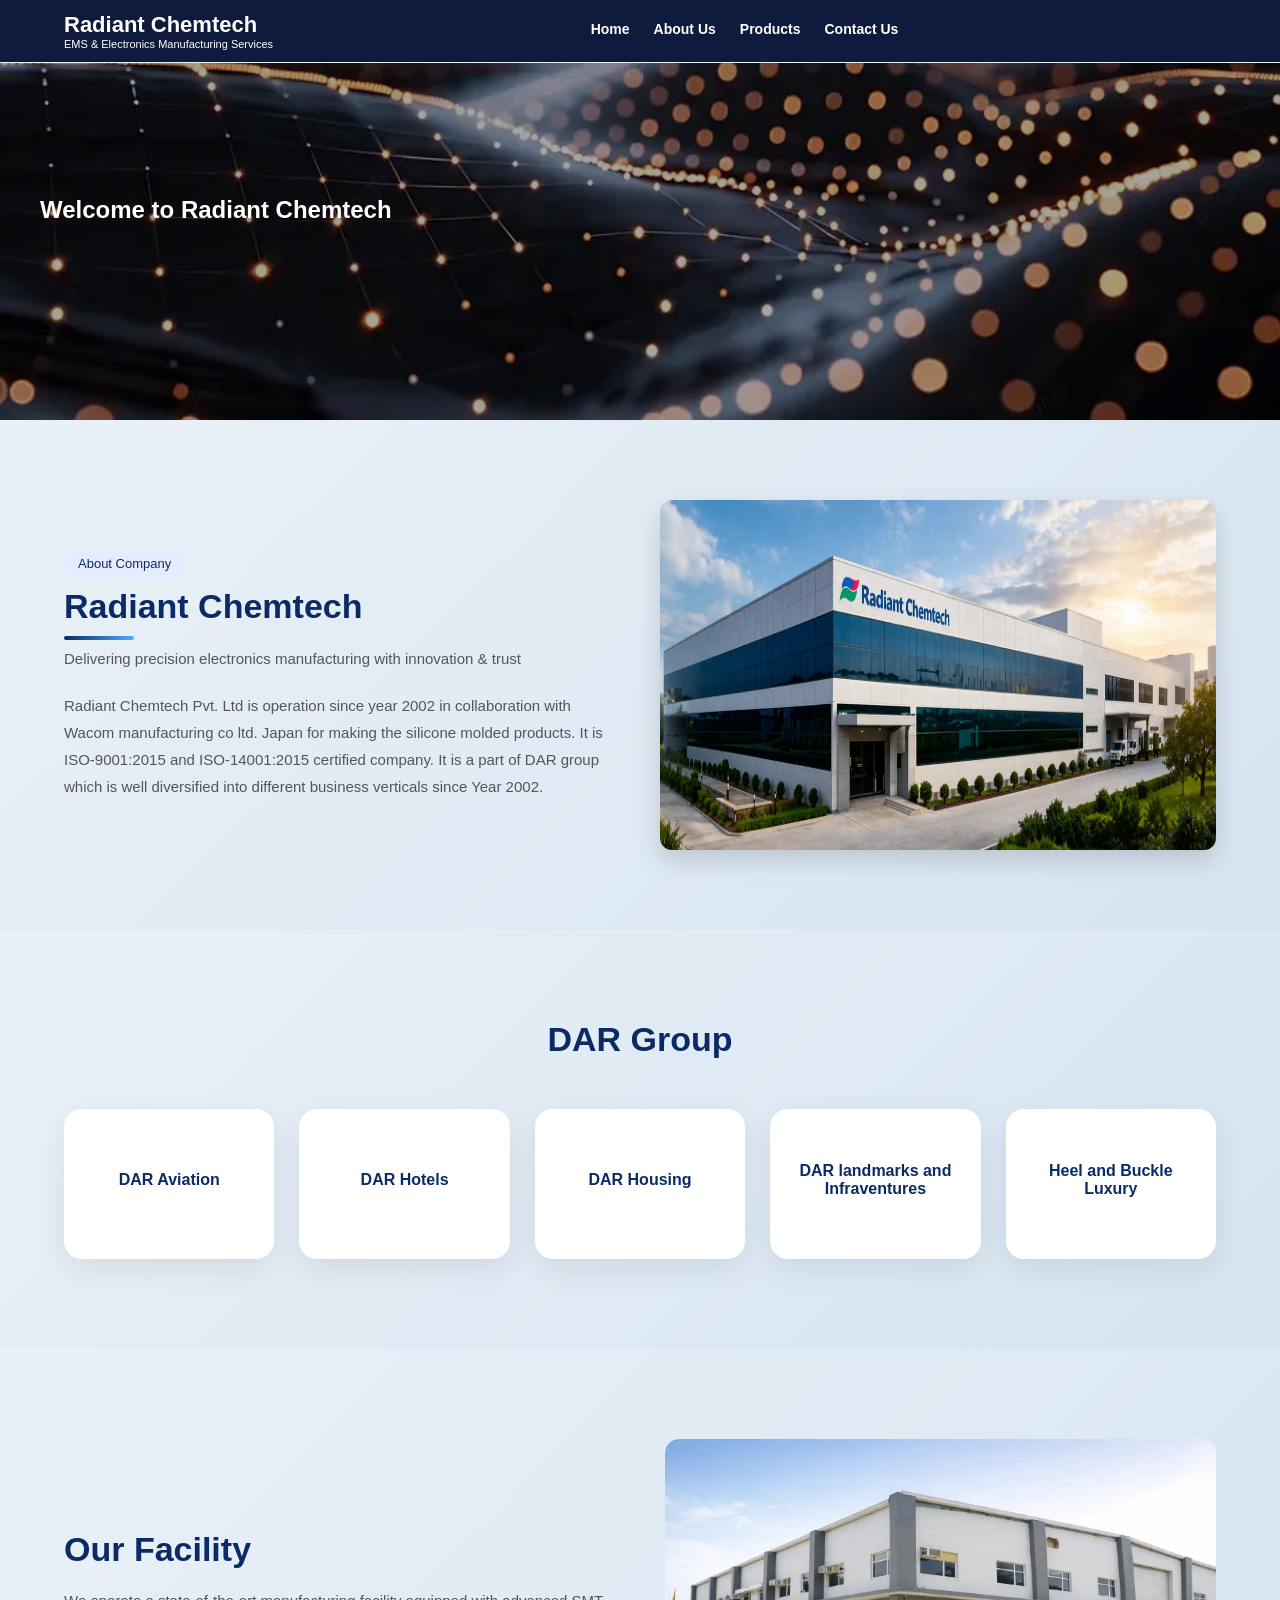
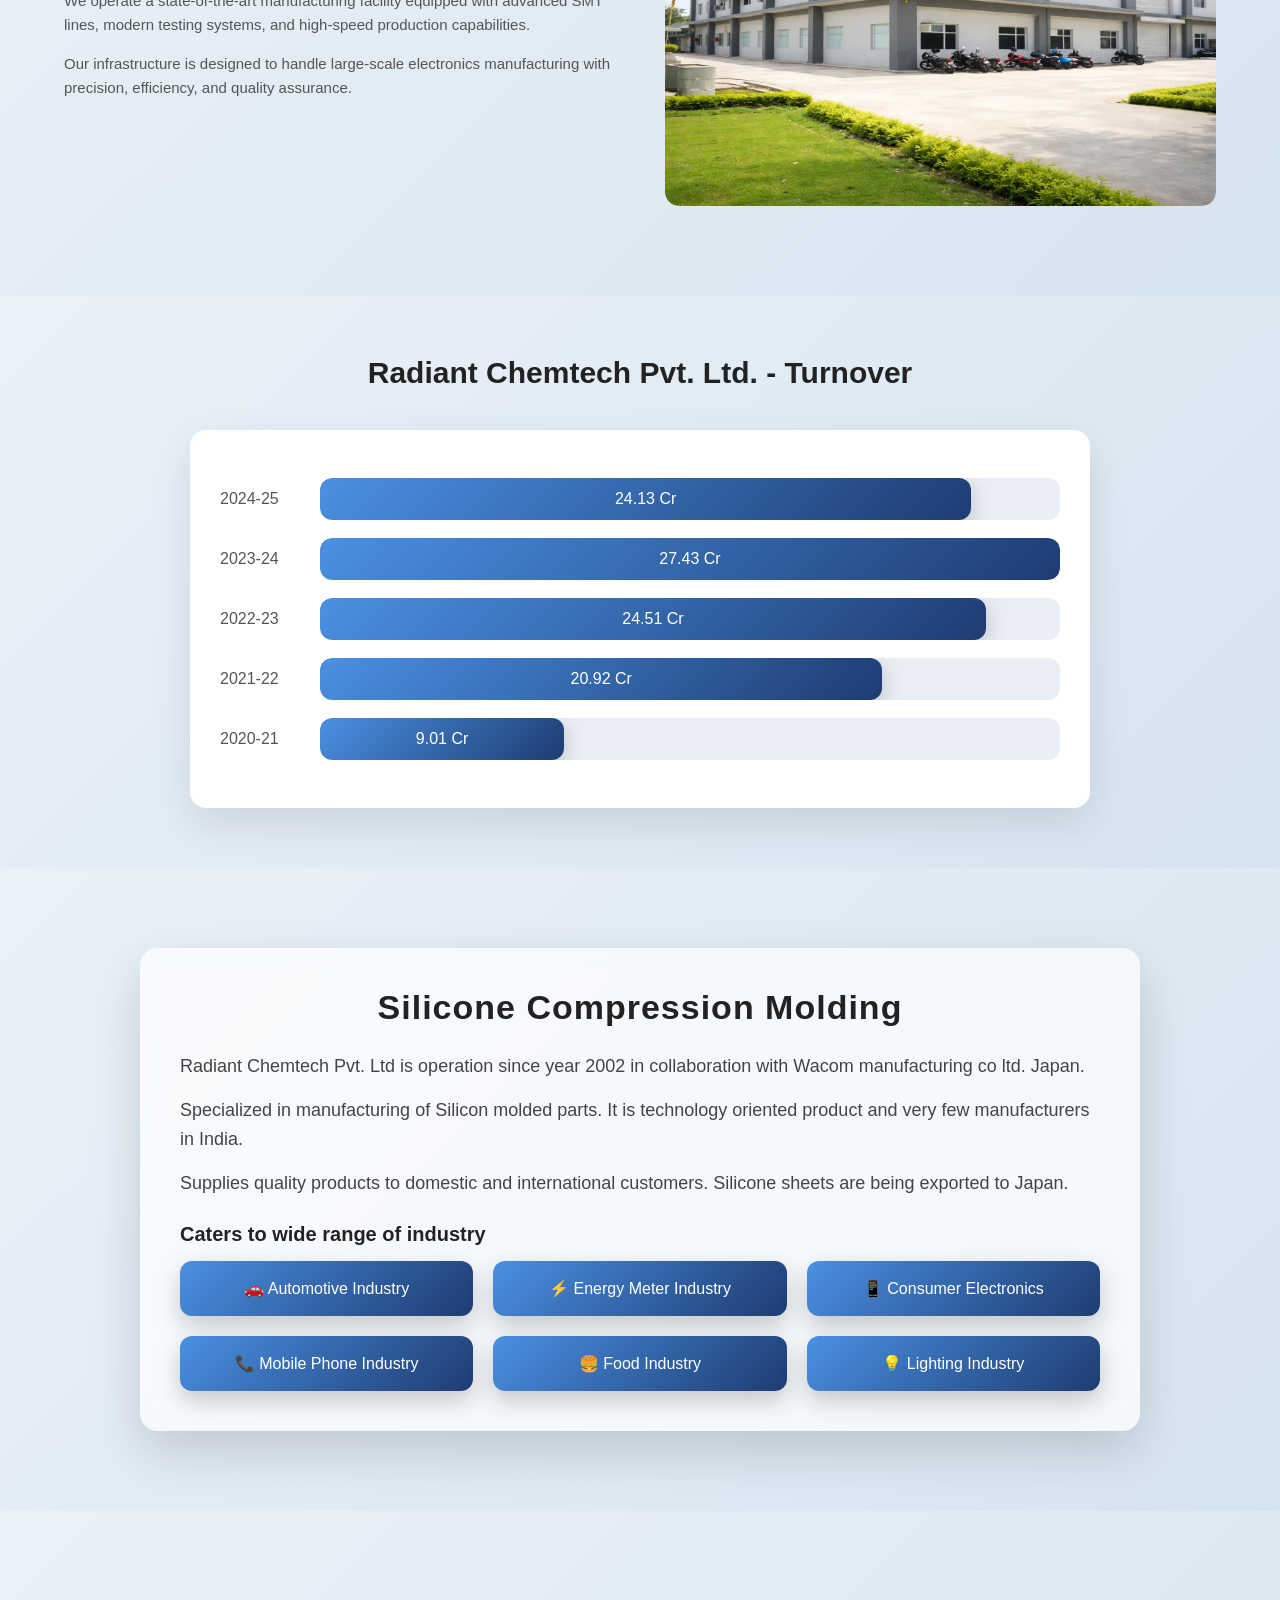
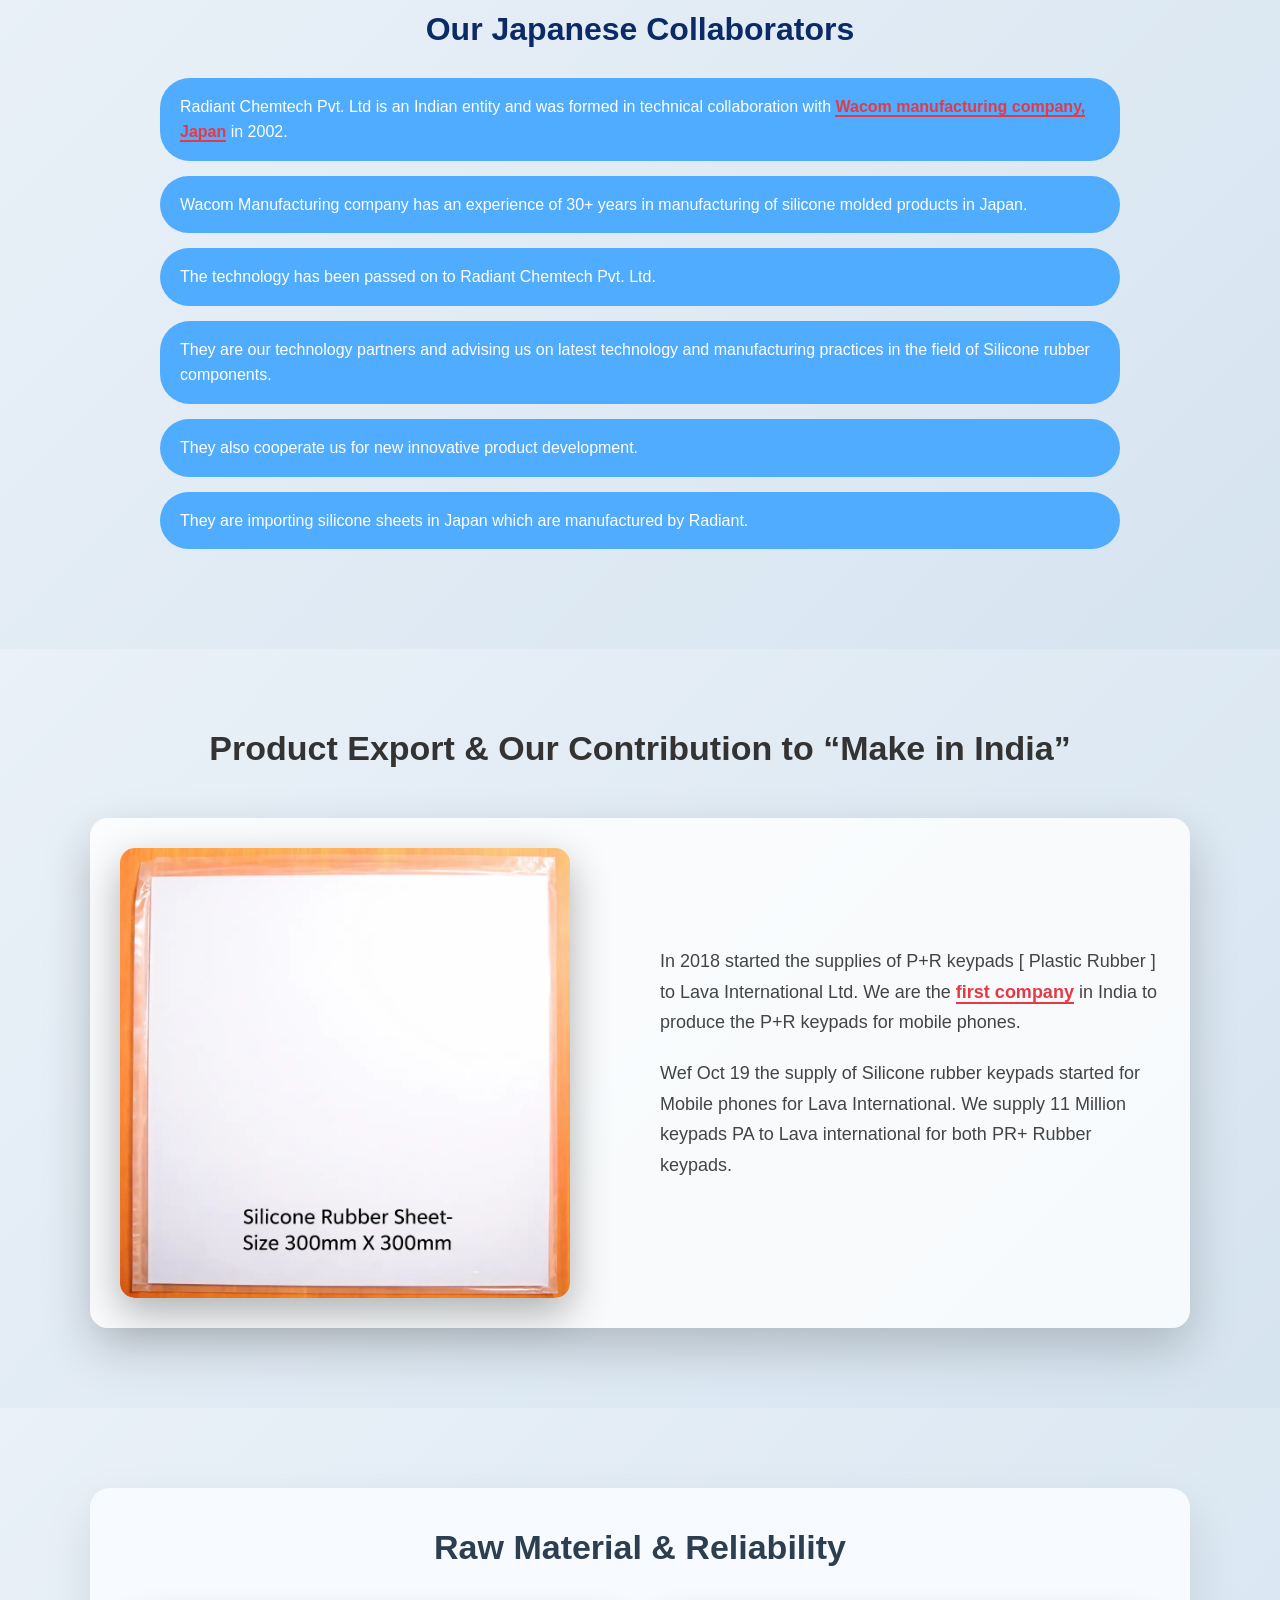
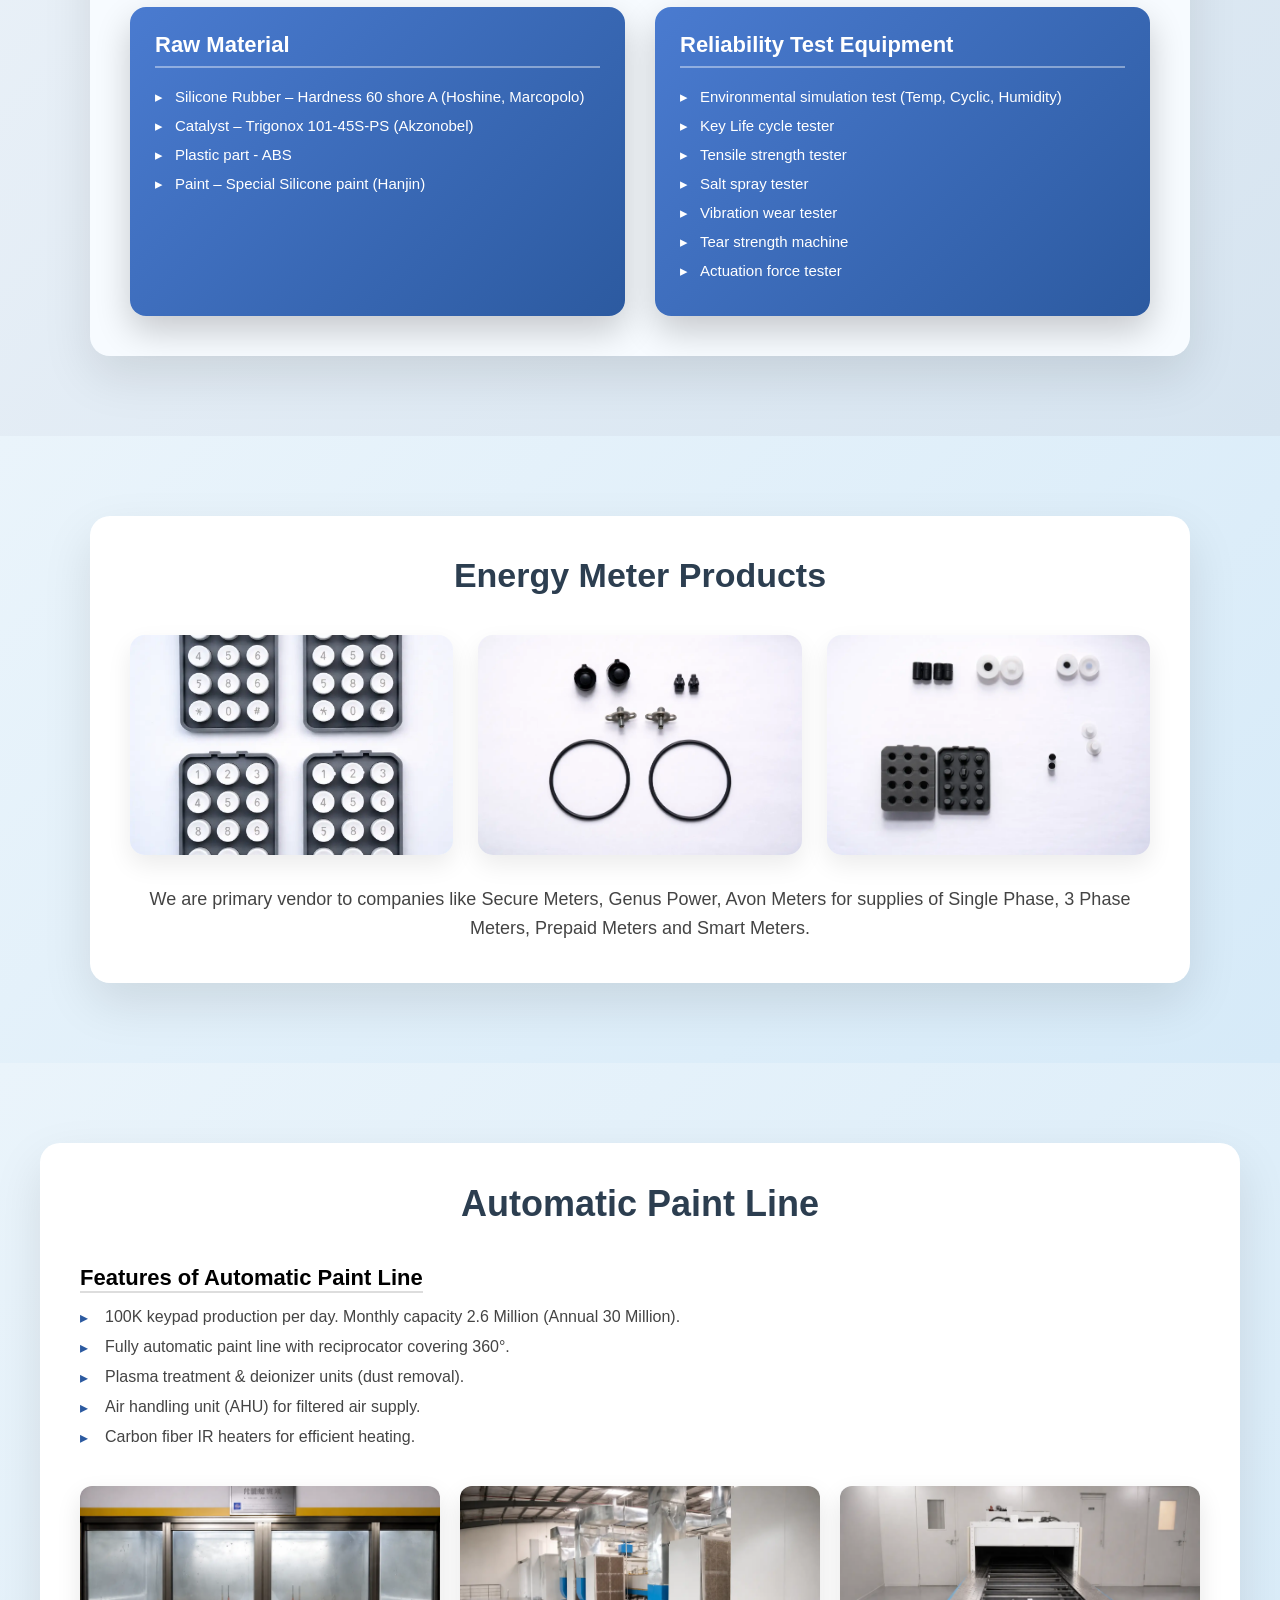
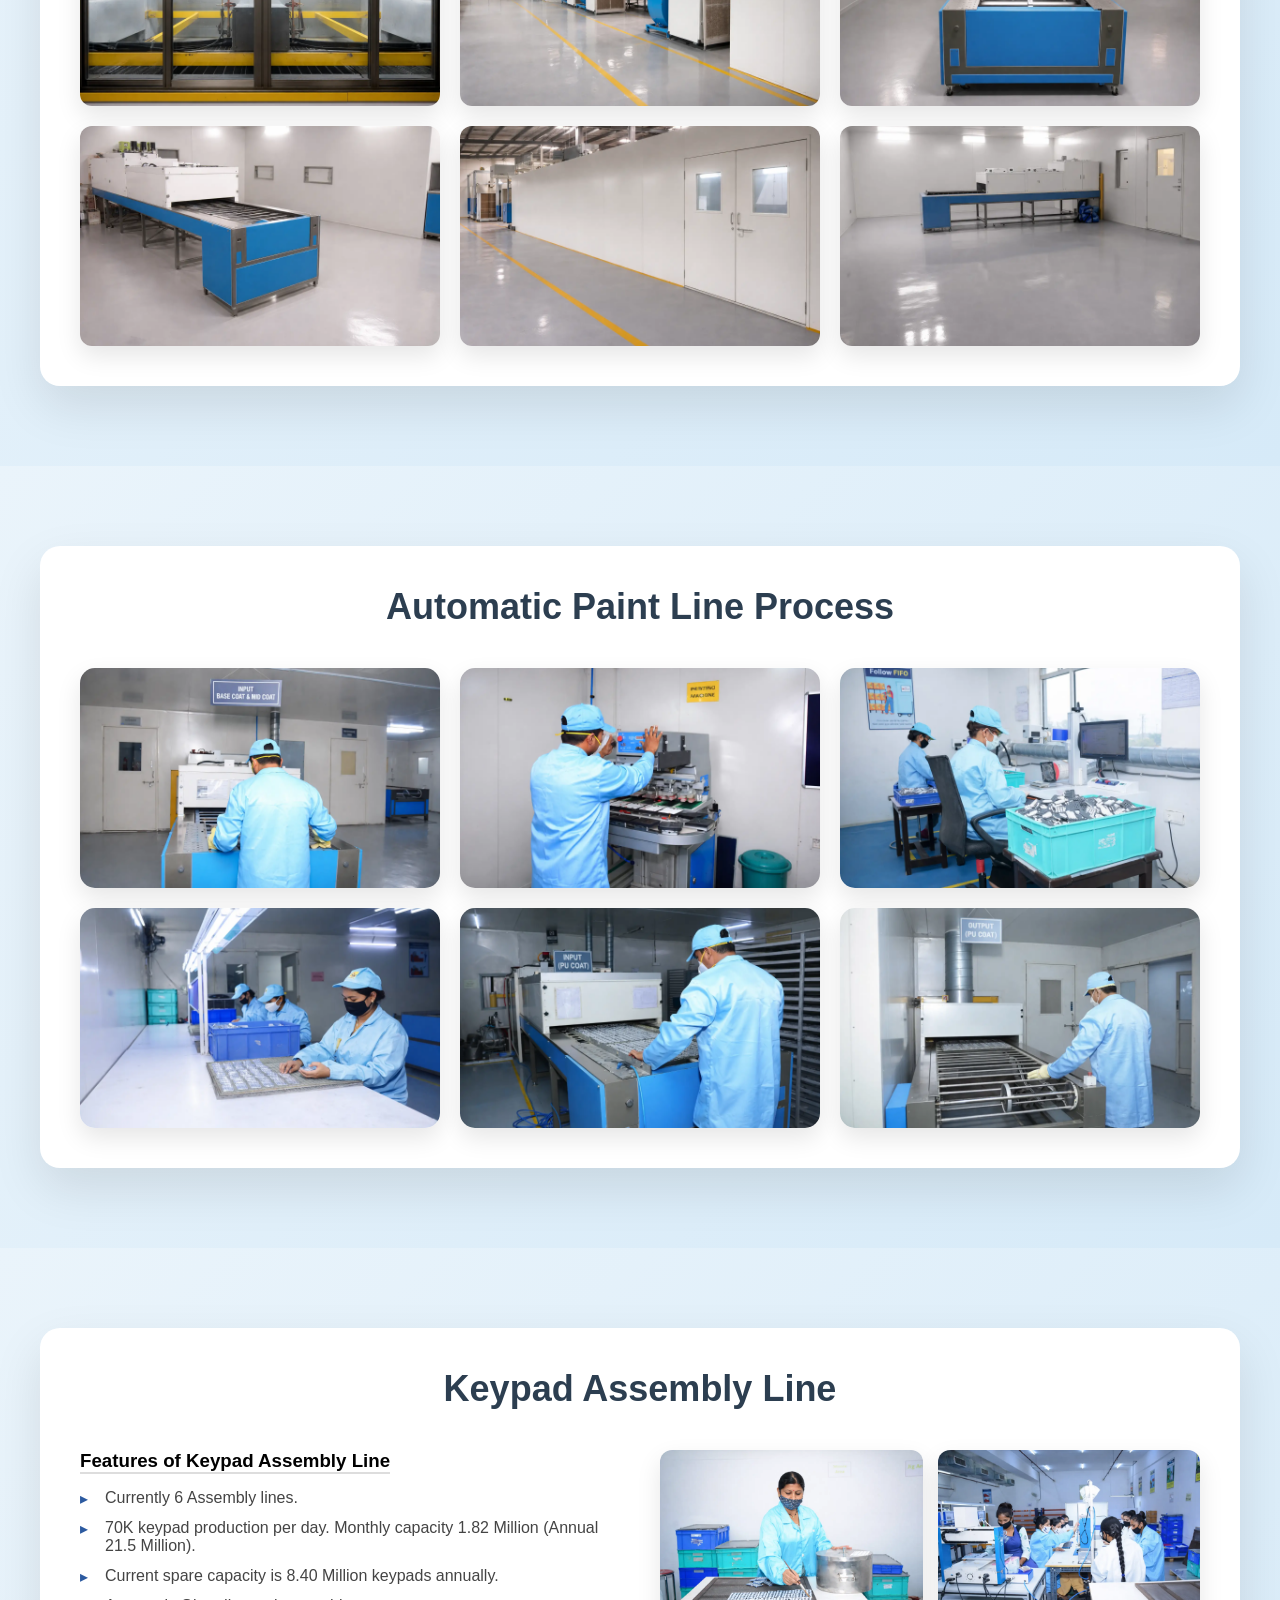
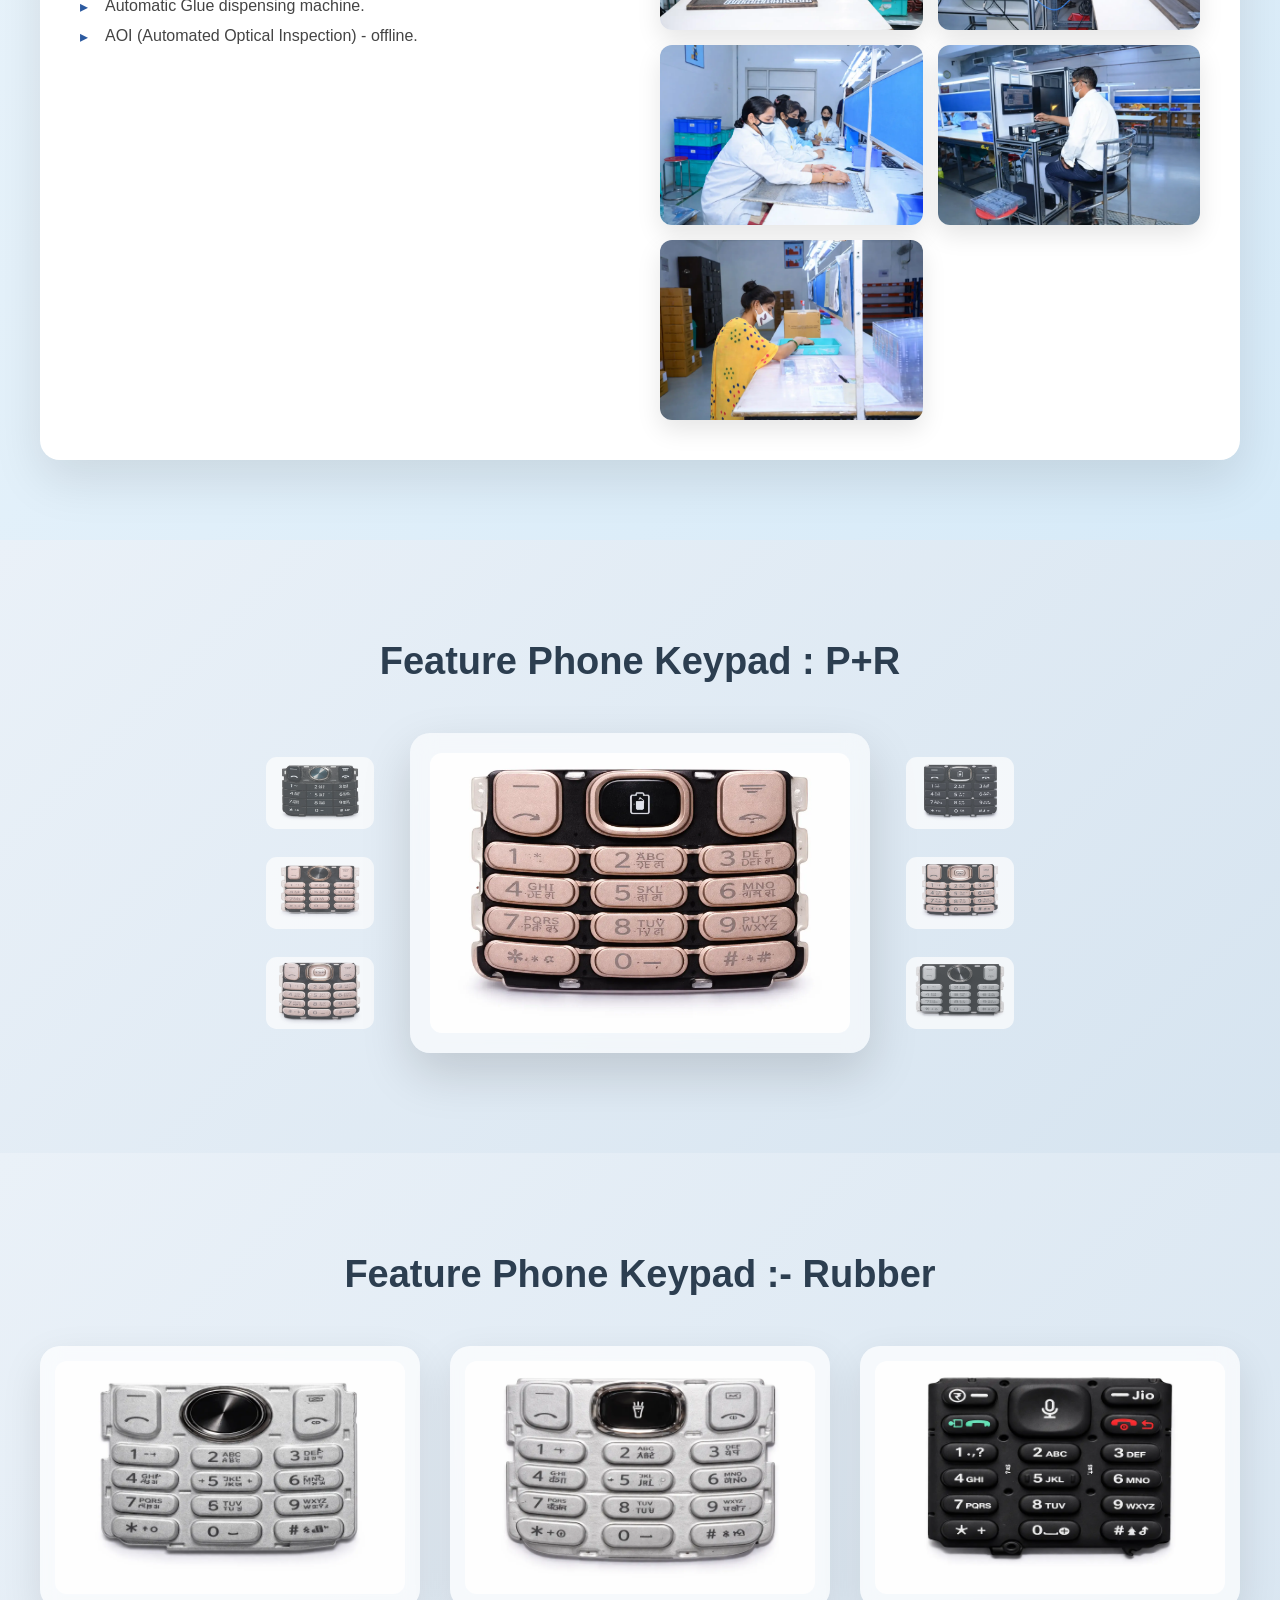
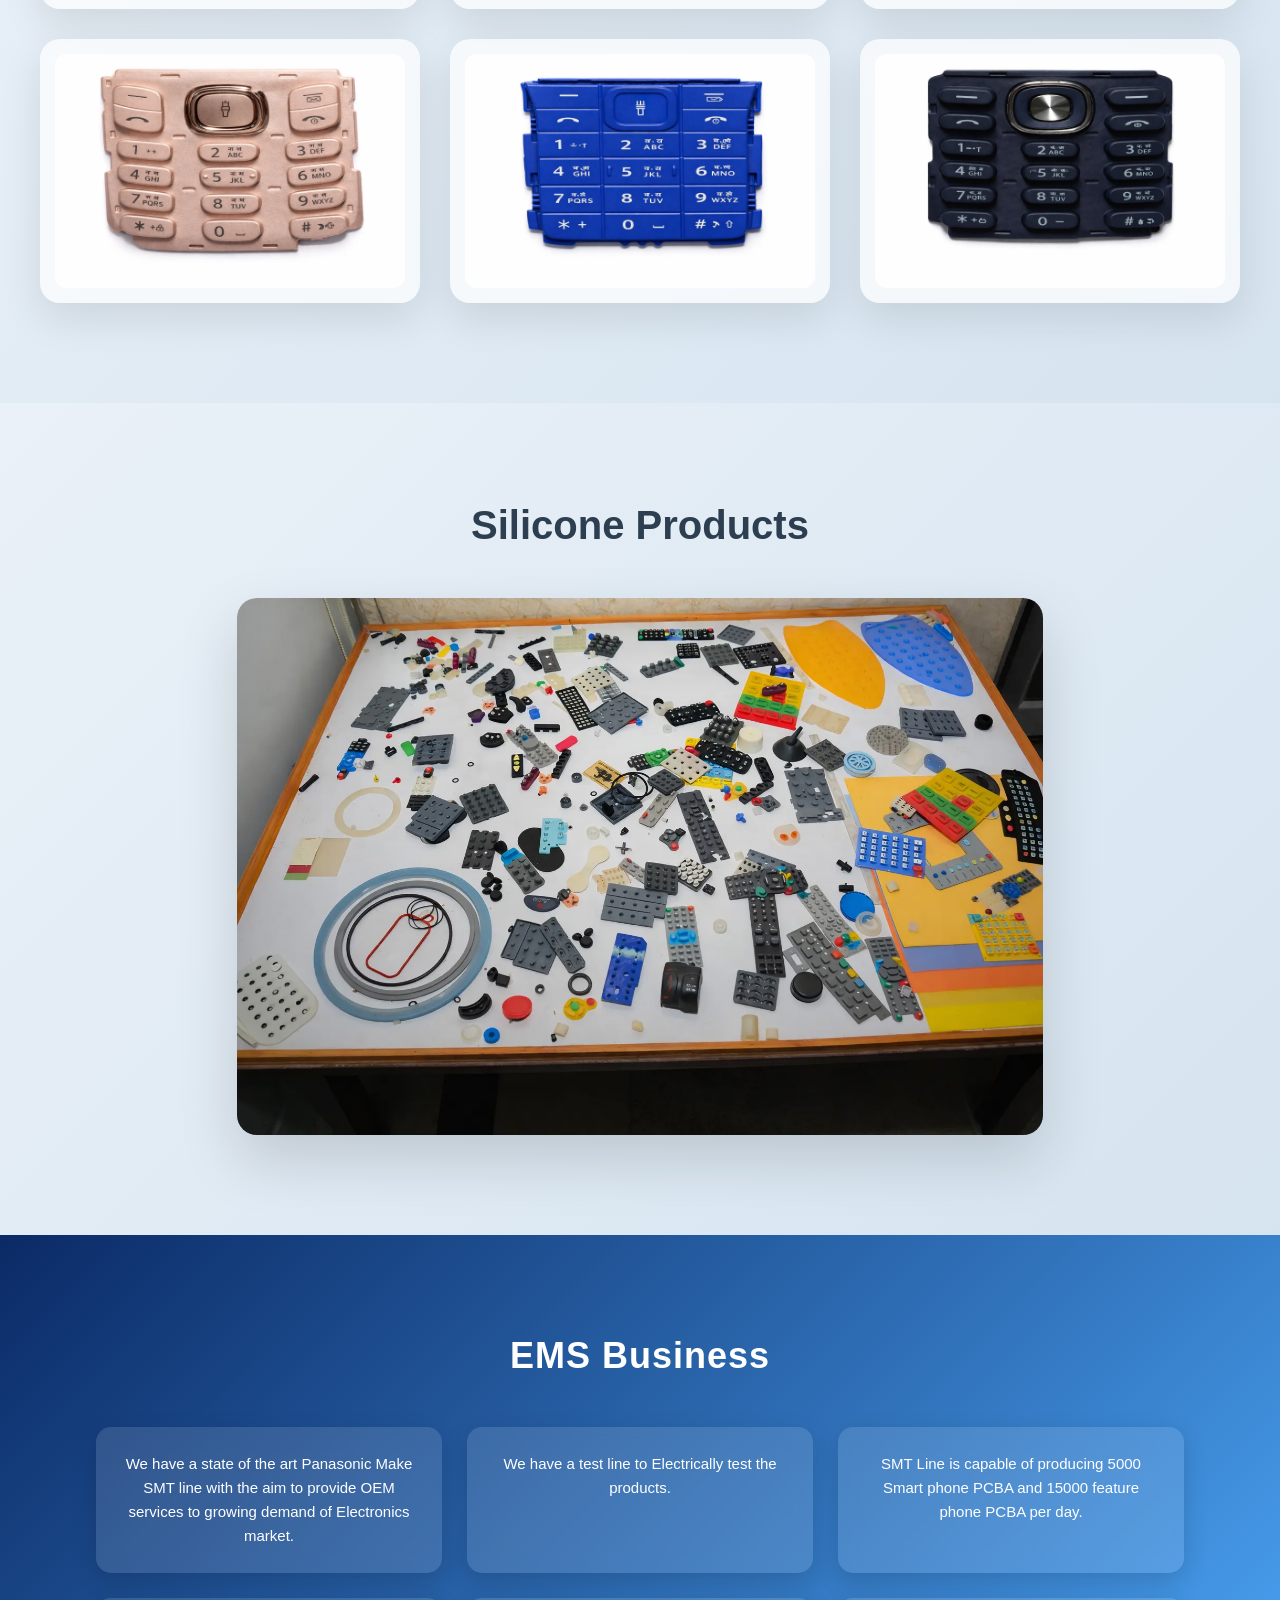
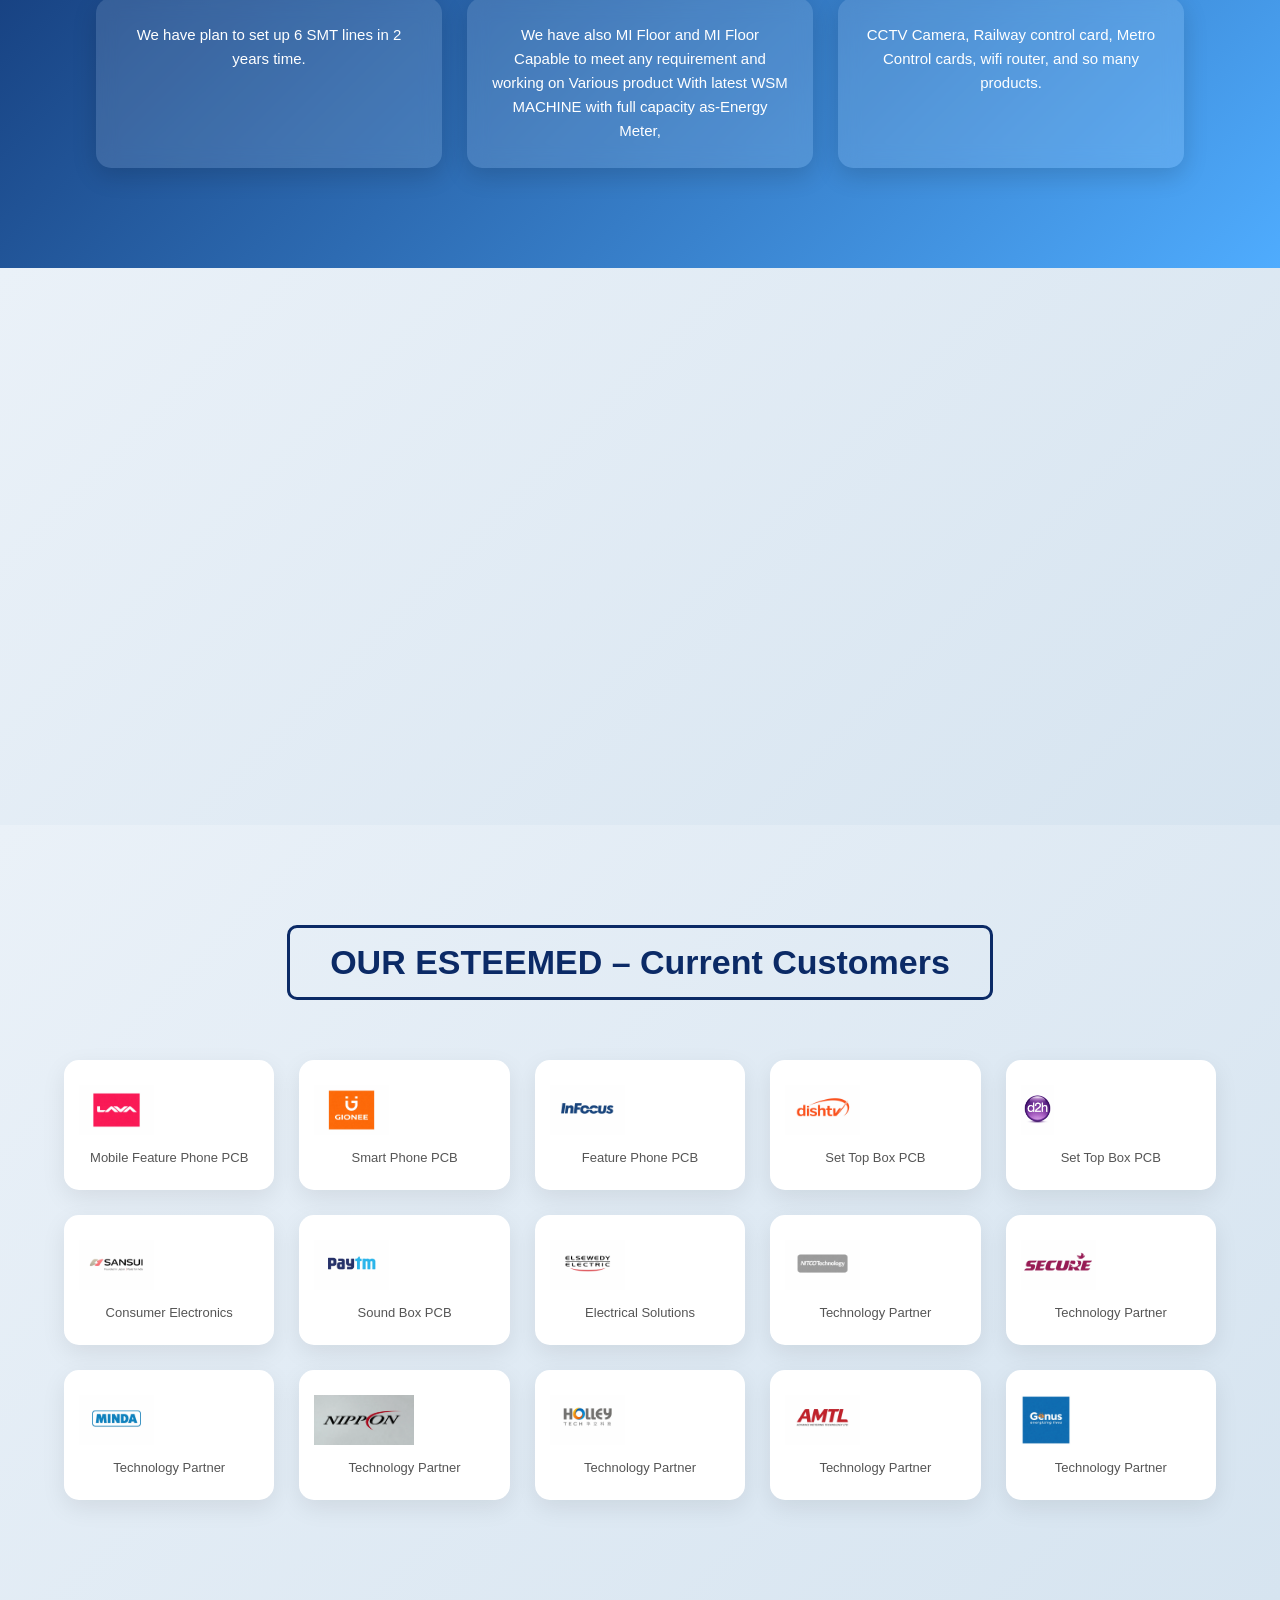
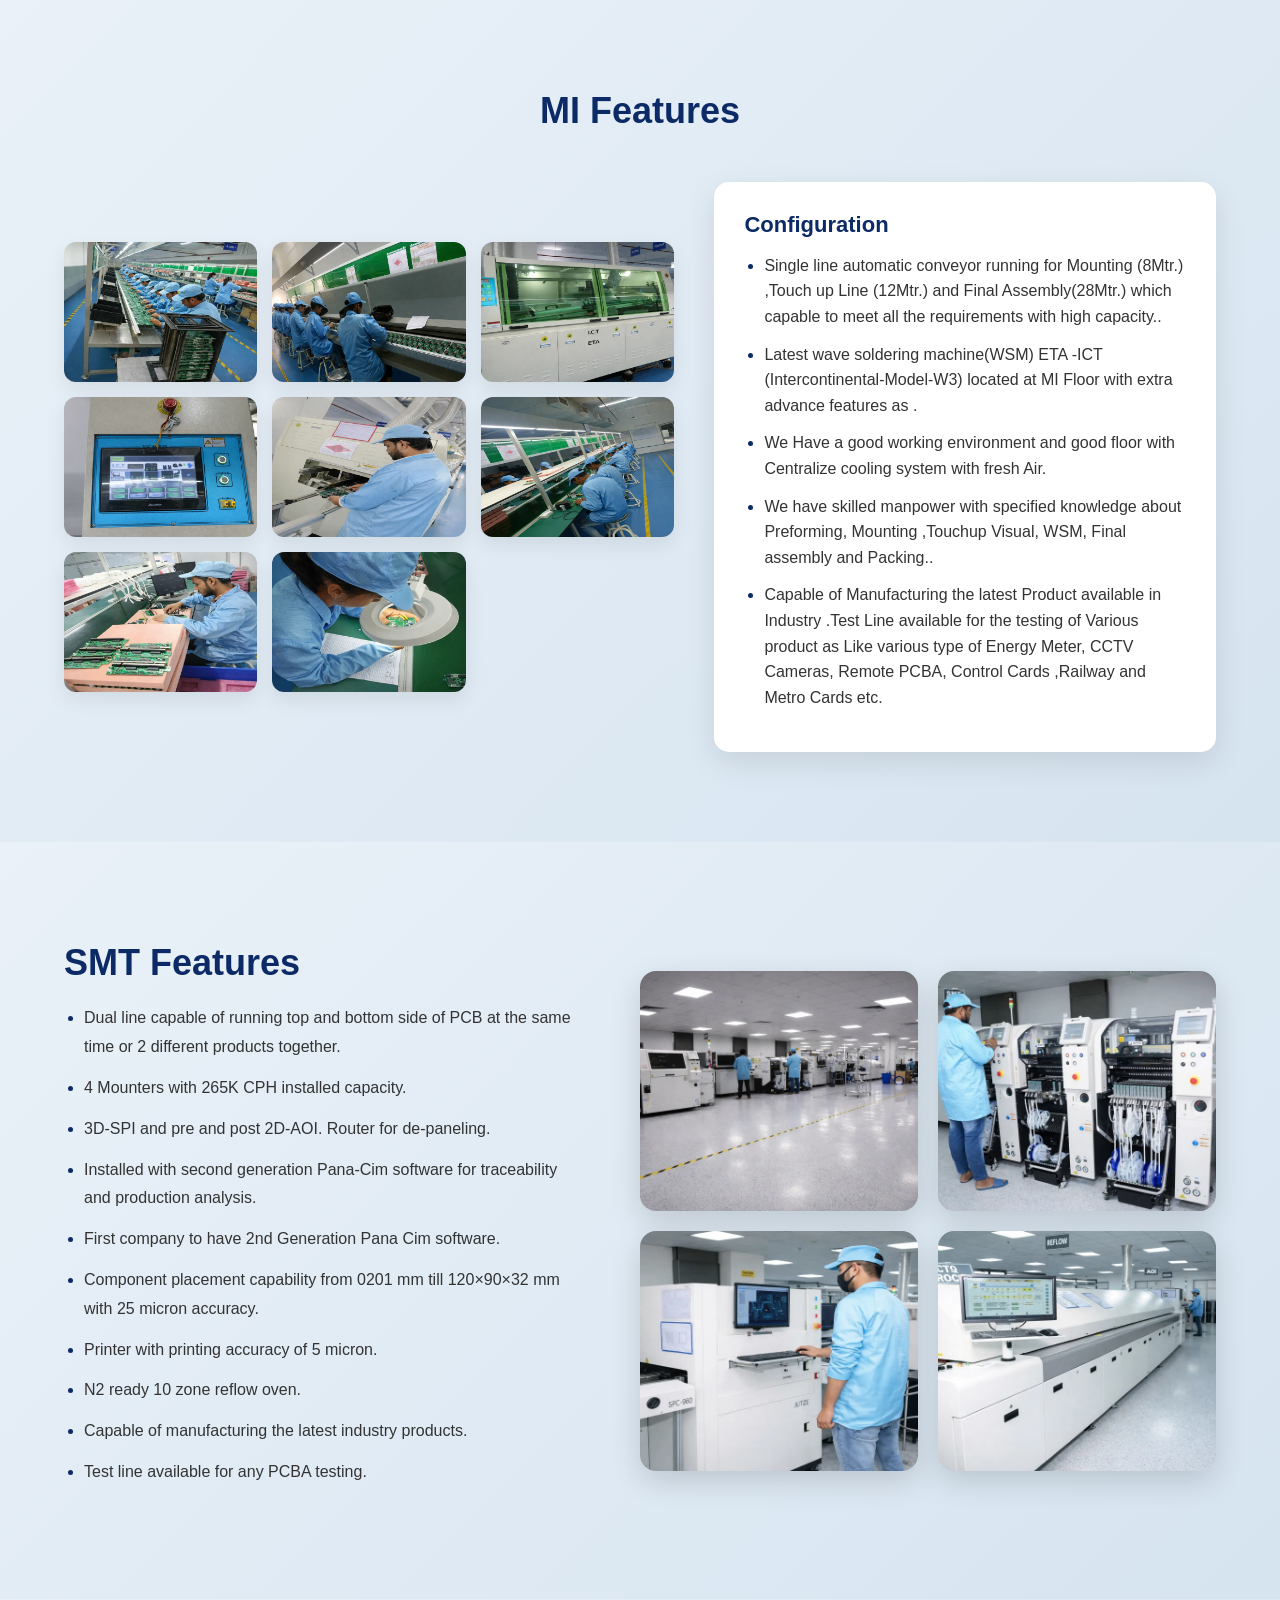
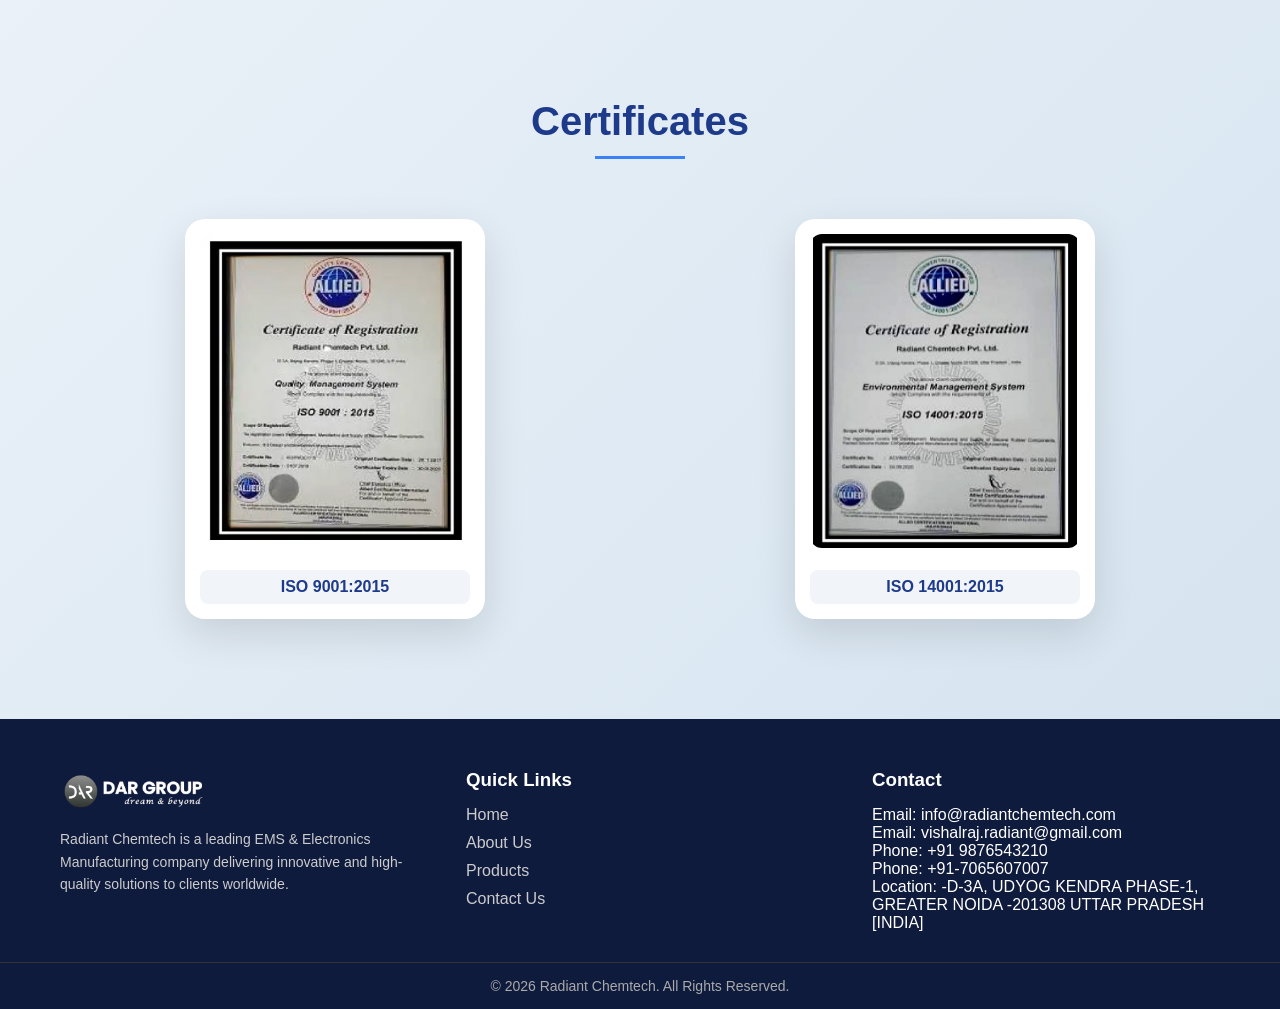
==== commit 585a5644: "UI updated - bg changes + keypad section design improved" ====
--- a/index.html
+++ b/index.html
@@ -325,38 +325,36 @@
 
         <div class="japan-content">
 
-            <p>
+            <div class="japan-box">
                 Radiant Chemtech Pvt. Ltd is an Indian entity and was formed in technical collaboration with 
                 <span class="highlight">Wacom manufacturing company, Japan</span> in 2002.
-            </p>
-
-            <p>
+            </div>
+
+            <div class="japan-box">
                 Wacom Manufacturing company has an experience of 30+ years in manufacturing of silicone molded products in Japan.
-            </p>
-
-            <p>
+            </div>
+
+            <div class="japan-box">
                 The technology has been passed on to Radiant Chemtech Pvt. Ltd.
-            </p>
-
-            <p>
+            </div>
+
+            <div class="japan-box">
                 They are our technology partners and advising us on latest technology and manufacturing practices in the field of Silicone rubber components.
-            </p>
-
-            <p>
+            </div>
+
+            <div class="japan-box">
                 They also cooperate us for new innovative product development.
-            </p>
-
-            <p>
+            </div>
+
+            <div class="japan-box">
                 They are importing silicone sheets in Japan which are manufactured by Radiant.
-            </p>
-
-        </div>
-
-    </div>
-
-</section>
-
-
+            </div>
+
+        </div>
+
+    </div>
+
+</section>
 
 
 
--- a/css/style.css
+++ b/css/style.css
@@ -195,7 +195,7 @@
 /* ===== DAR GROUP SECTION (PREMIUM) ===== */
 .rc-dargroup{
   padding:90px 0;
-  background:linear-gradient(135deg,#eef2f7,#ffffff);
+    background: linear-gradient(135deg, #eaf1f8, #d6e4f0);
 }
 
 /* WRAP */
@@ -341,7 +341,7 @@
 /* ===== ABOUT SECTION ===== */
 .rc-about{
   padding:80px 0;
-  background:#ffffff;
+    background: linear-gradient(135deg, #eaf1f8, #d6e4f0);
 }
 
 /* WRAP */
@@ -429,7 +429,8 @@
 /* ===== FACILITY SECTION ===== */
 .rc-facility{
   padding:90px 0;
-  background:#f9fbff;
+      background: linear-gradient(135deg, #eaf1f8, #d6e4f0);
+
 }
 
 /* WRAP */
@@ -648,7 +649,7 @@
 /* ===== TEST GALLERY ===== */
 .rc-test-gallery{
   padding:100px 0;
-  background:#f5f7fb; /* 👈 simple professional bg */
+    background: linear-gradient(135deg, #eaf1f8, #d6e4f0);
 }
 
 /* WRAP */
@@ -1369,7 +1370,7 @@
 /* ============================= CLIENT SECTION ============================ */
 .rc-clients{
   padding:100px 0;
-  background:linear-gradient(135deg,#f5f7fb,#e6ecff);
+    background: linear-gradient(135deg, #eaf1f8, #d6e4f0);
 }
 
 /* WRAP */
@@ -1483,7 +1484,7 @@
 /* ============================ mi final ============================ */
 .rc-mi-final{
   padding:90px 0;
-  background:linear-gradient(135deg,#f8fafc,#eef3ff);
+    background: linear-gradient(135deg, #eaf1f8, #d6e4f0);
 }
 
 /* CONTAINER */
@@ -1580,7 +1581,7 @@
 
 .rc-why{
   padding:100px 0;
-  background:#f8f9fc;
+    background: linear-gradient(135deg, #eaf1f8, #d6e4f0);
 }
 
 .rc-why-container{
@@ -1684,7 +1685,7 @@
 /*=========================turnover  SECTION ===========================*/
 .turnover-section {
     padding: 60px 20px;
-    background: linear-gradient(135deg, #f5f7fa, #e4ecf7);
+    background: linear-gradient(135deg, #eaf1f8, #d6e4f0);
 }
 
 /* TITLE */
@@ -1772,7 +1773,7 @@
 /*======================= silicone-section */
 .silicone-section {
     padding: 80px 20px;
-    background: linear-gradient(135deg, #eef2f7, #dfe9f3);
+    background: linear-gradient(135deg, #eaf1f8, #d6e4f0);
 }
 
 /* CONTAINER */
@@ -1861,25 +1862,17 @@
 
 
 
-/*========================= section======================== */
+/* ===== JAPAN SECTION CLEAN UI ===== */
 .japan-section {
     padding: 80px 20px;
-    background: linear-gradient(135deg, #667eea, #764ba2);
+    background: linear-gradient(135deg, #eaf1f8, #d6e4f0);
 }
 
 /* CONTAINER */
 .japan-container {
     max-width: 1000px;
     margin: auto;
-    padding: 40px;
-    border-radius: 18px;
-    background: rgba(255, 255, 255, 0.1);
-    backdrop-filter: blur(12px);
-    box-shadow: 0 20px 50px rgba(0,0,0,0.3);
-
-    opacity: 0;
-    transform: translateY(60px);
-    transition: all 1s ease;
+    padding: 20px;
 }
 
 /* SCROLL SHOW */
@@ -1891,41 +1884,57 @@
 /* TITLE */
 .japan-title {
     text-align: center;
-    font-size: 36px;
+    font-size: 32px;
     font-weight: 700;
     margin-bottom: 30px;
+    color: #0b2a66;
+}
+
+/* CONTENT */
+.japan-content {
+    display: flex;
+    flex-direction: column;
+    gap: 15px;
+}
+
+/* BOX DESIGN */
+/* 🔥 LINE = BOX */
+.japan-box {
+    background: #4facfe;   /* ✅ sky blue */
+    color: #fff;           /* ✅ white text */
+    padding: 16px 20px;
+    border-radius: 30px;   /* pill style like your image */
+    font-size: 16px;
+    line-height: 1.6;
+
+    transition: 0.3s ease;
+    cursor: pointer;
+}
+
+/* HOVER */
+.japan-box:hover {
+    transform: translateX(6px);
+    background: #2f8df5;
+}
+
+/* TEXT HIGHLIGHT */
+.highlight {
     color: #fff;
-    letter-spacing: 1px;
-}
-
-/* CONTENT TEXT */
-.japan-content p {
-    font-size: 18px;
-    color: #f1f1f1;
-    line-height: 1.7;
-    margin-bottom: 18px;
-    transition: all 0.3s ease;
-}
-
-/* HOVER EFFECT TEXT */
-.japan-content p:hover {
-    transform: translateX(8px);
-    color: #ffffff;
-}
-
-/* HIGHLIGHT */
-.highlight {
     font-weight: 600;
-    color: #ffd369;
-    border-bottom: 2px solid #ffd369;
-}
-
-/* EXTRA HOVER GLOW */
-.japan-container:hover {
-    box-shadow: 0 30px 70px rgba(0,0,0,0.5);
-}
-
-
+}
+
+/* STAGGER ANIMATION */
+.japan-container.show .japan-box {
+    opacity: 1;
+    transform: translateY(0);
+}
+
+.japan-container.show .japan-box:nth-child(1){transition-delay:0.1s;}
+.japan-container.show .japan-box:nth-child(2){transition-delay:0.2s;}
+.japan-container.show .japan-box:nth-child(3){transition-delay:0.3s;}
+.japan-container.show .japan-box:nth-child(4){transition-delay:0.4s;}
+.japan-container.show .japan-box:nth-child(5){transition-delay:0.5s;}
+.japan-container.show .japan-box:nth-child(6){transition-delay:0.6s;}
 
 
 
@@ -1937,7 +1946,8 @@
 /*========================= .combo-section ===============*/
 .combo-section {
     padding: 80px 20px;
-    background: linear-gradient(135deg, #ff9a9e, #fad0c4);
+    background: linear-gradient(135deg, #eaf1f8, #d6e4f0);
+
 }
 
 /* TITLE */
@@ -2633,7 +2643,7 @@
 /* -----------------------------.keypad-section -----------------------------*/
 .keypad-section {
     padding: 100px 20px;
-    background: linear-gradient(135deg, #dbefff, #f8fcff);
+    background: linear-gradient(135deg, #eaf1f8, #d6e4f0);
 }
 
 /* CONTAINER */
@@ -2732,7 +2742,7 @@
 /*------------------------- .rubber-section -------------------*/
 .rubber-section {
     padding: 100px 20px;
-    background: linear-gradient(135deg, #eaf4fb, #ffffff);
+    background: linear-gradient(135deg, #eaf1f8, #d6e4f0);
 }
 
 /* CONTAINER */
@@ -2817,7 +2827,7 @@
 /* SECTION */
 .sp-section {
     padding: 100px 20px;
-    background: linear-gradient(135deg, #eaf4fb, #ffffff);
+    background: linear-gradient(135deg, #eaf1f8, #d6e4f0);
 }
 
 /* CONTAINER */
@@ -2892,7 +2902,7 @@
 /* SECTION */
 .cert-section {
   padding: 100px 20px;
-  background: linear-gradient(135deg, #eaf4ff, #ffffff);
+    background: linear-gradient(135deg, #eaf1f8, #d6e4f0);
 }
 
 /* CONTAINER */
